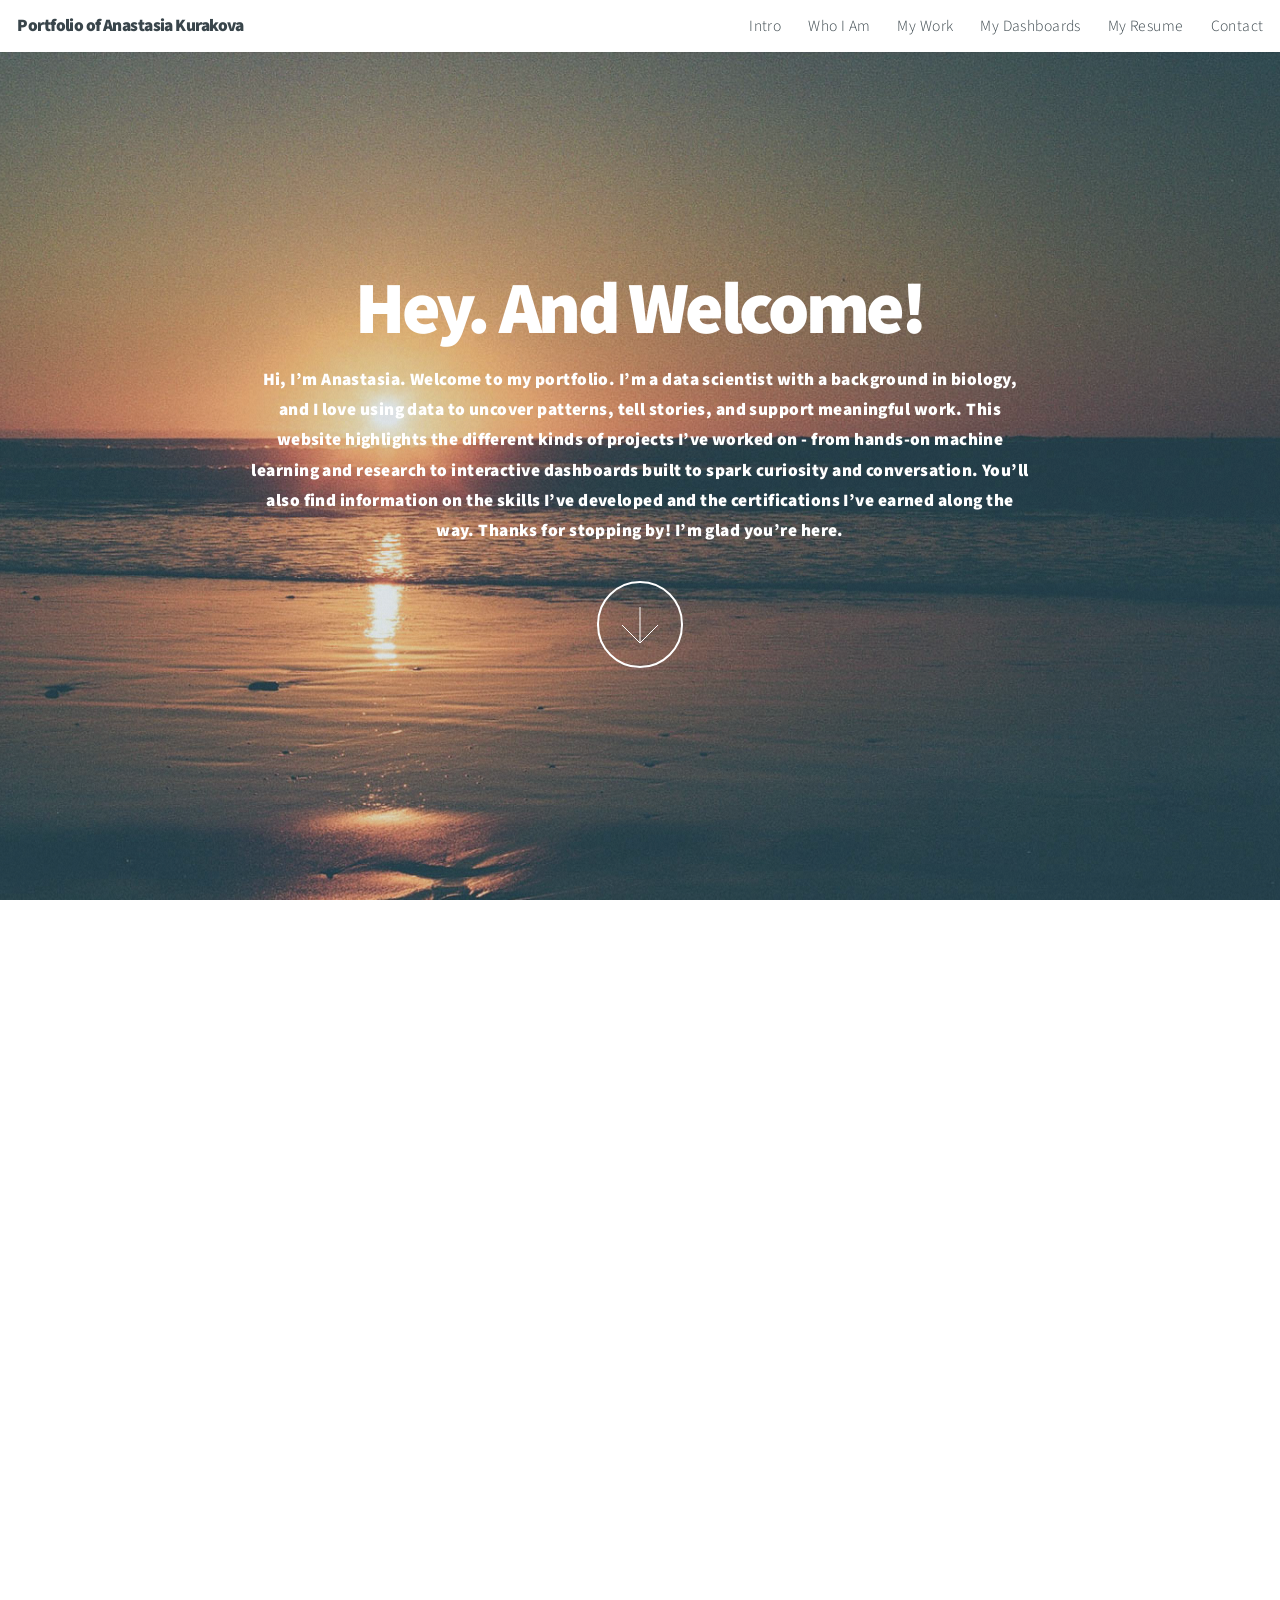
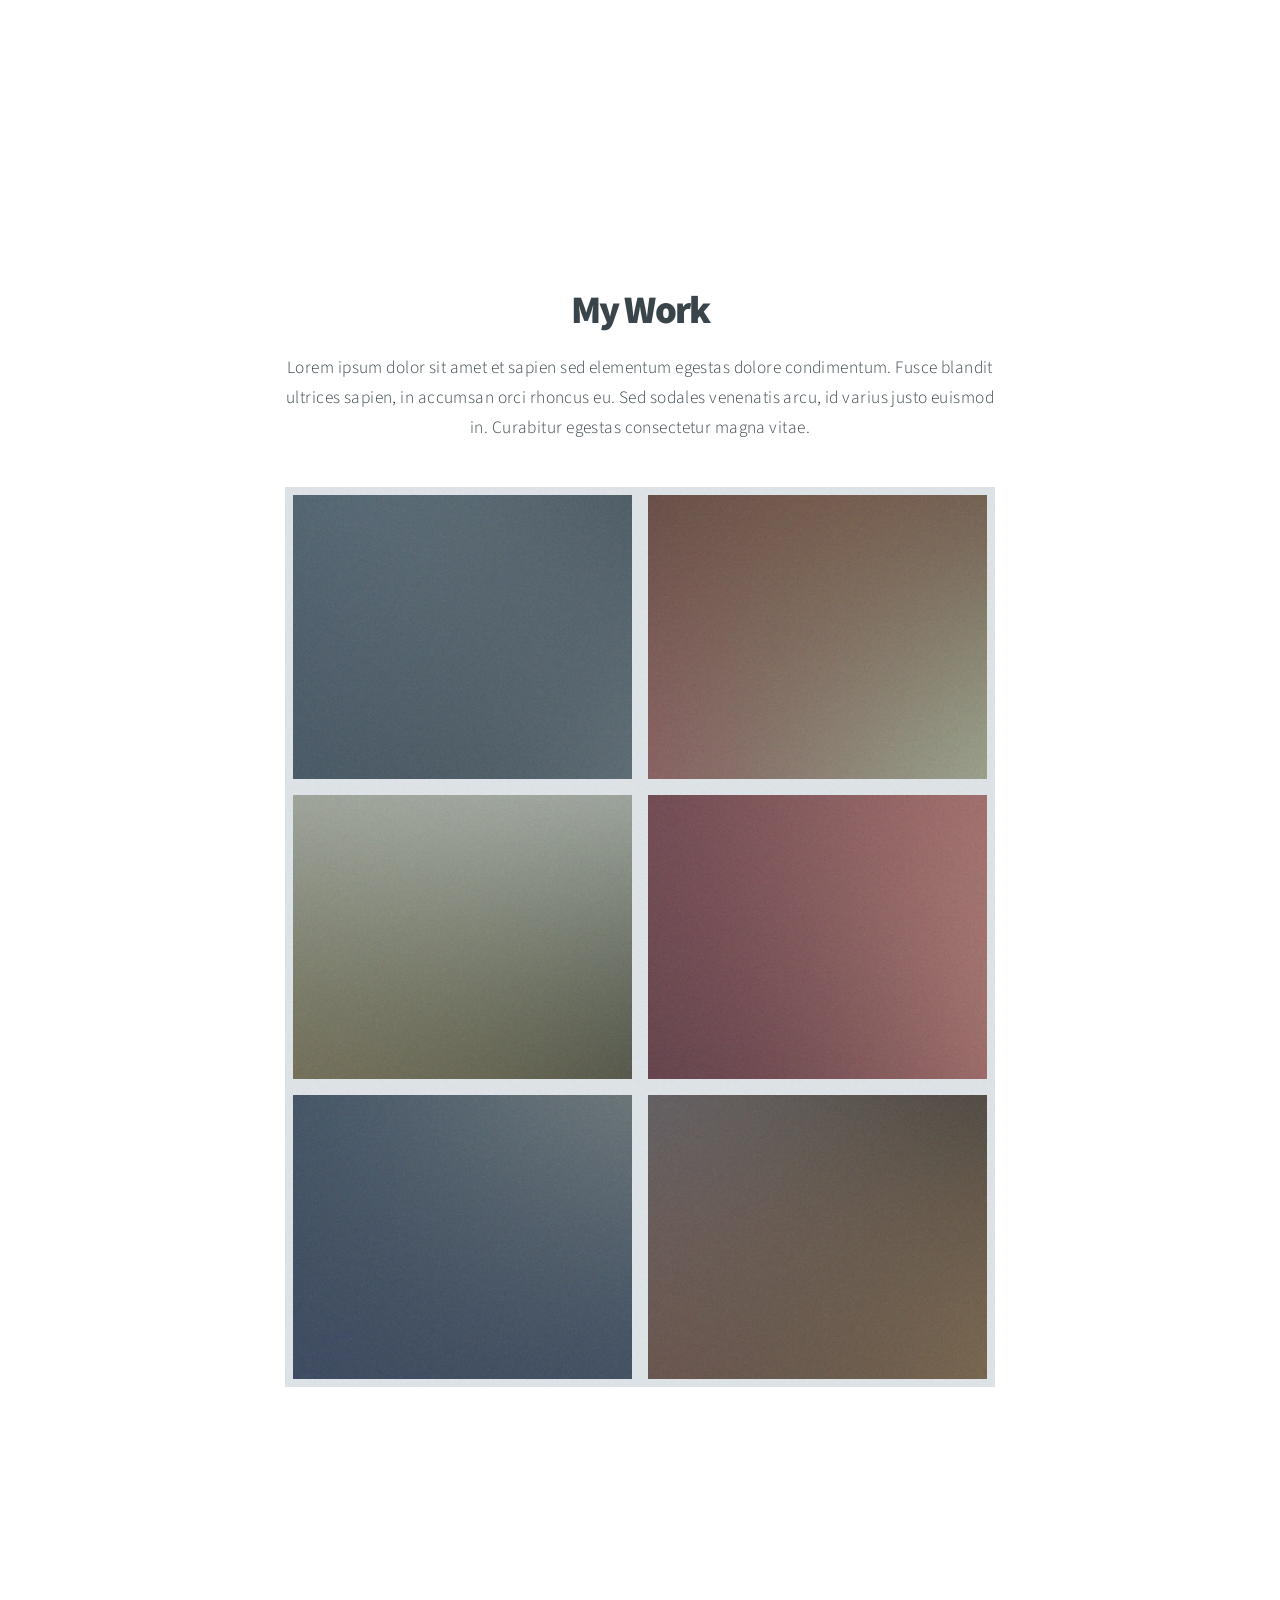
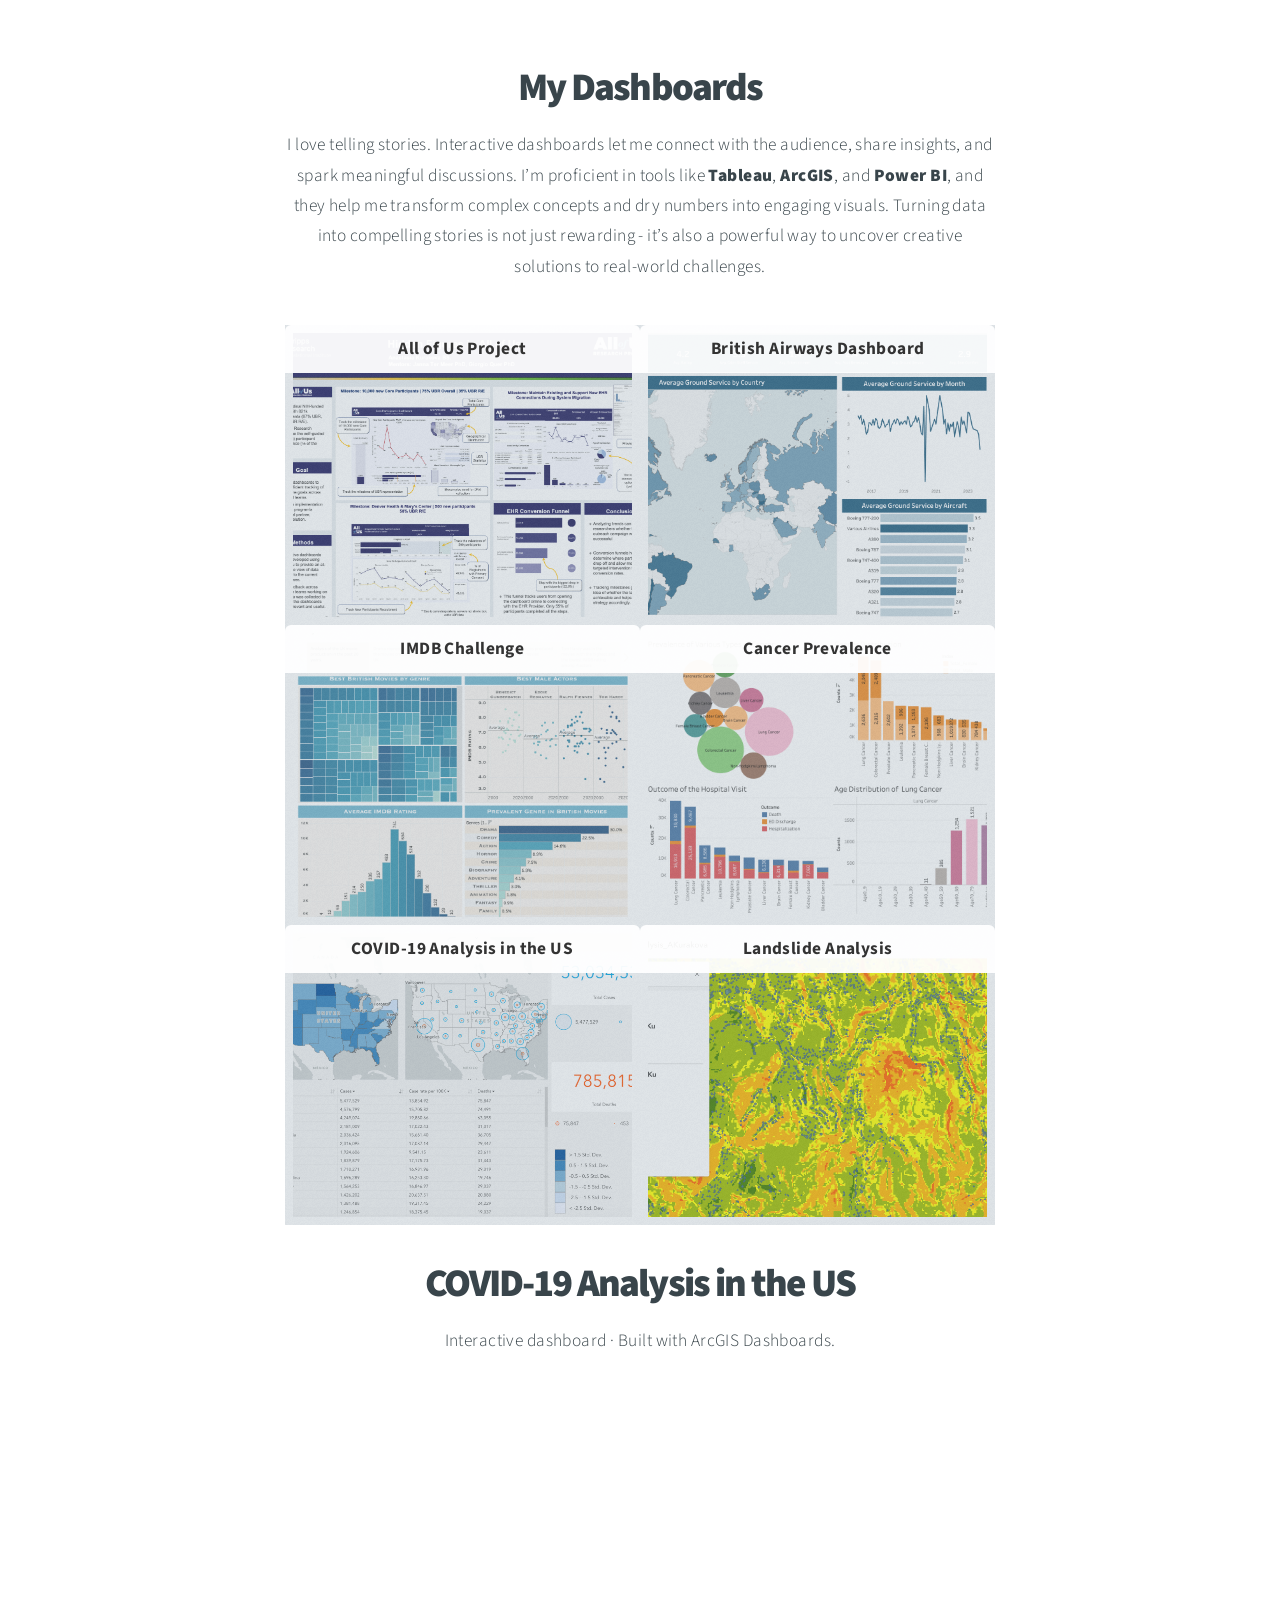
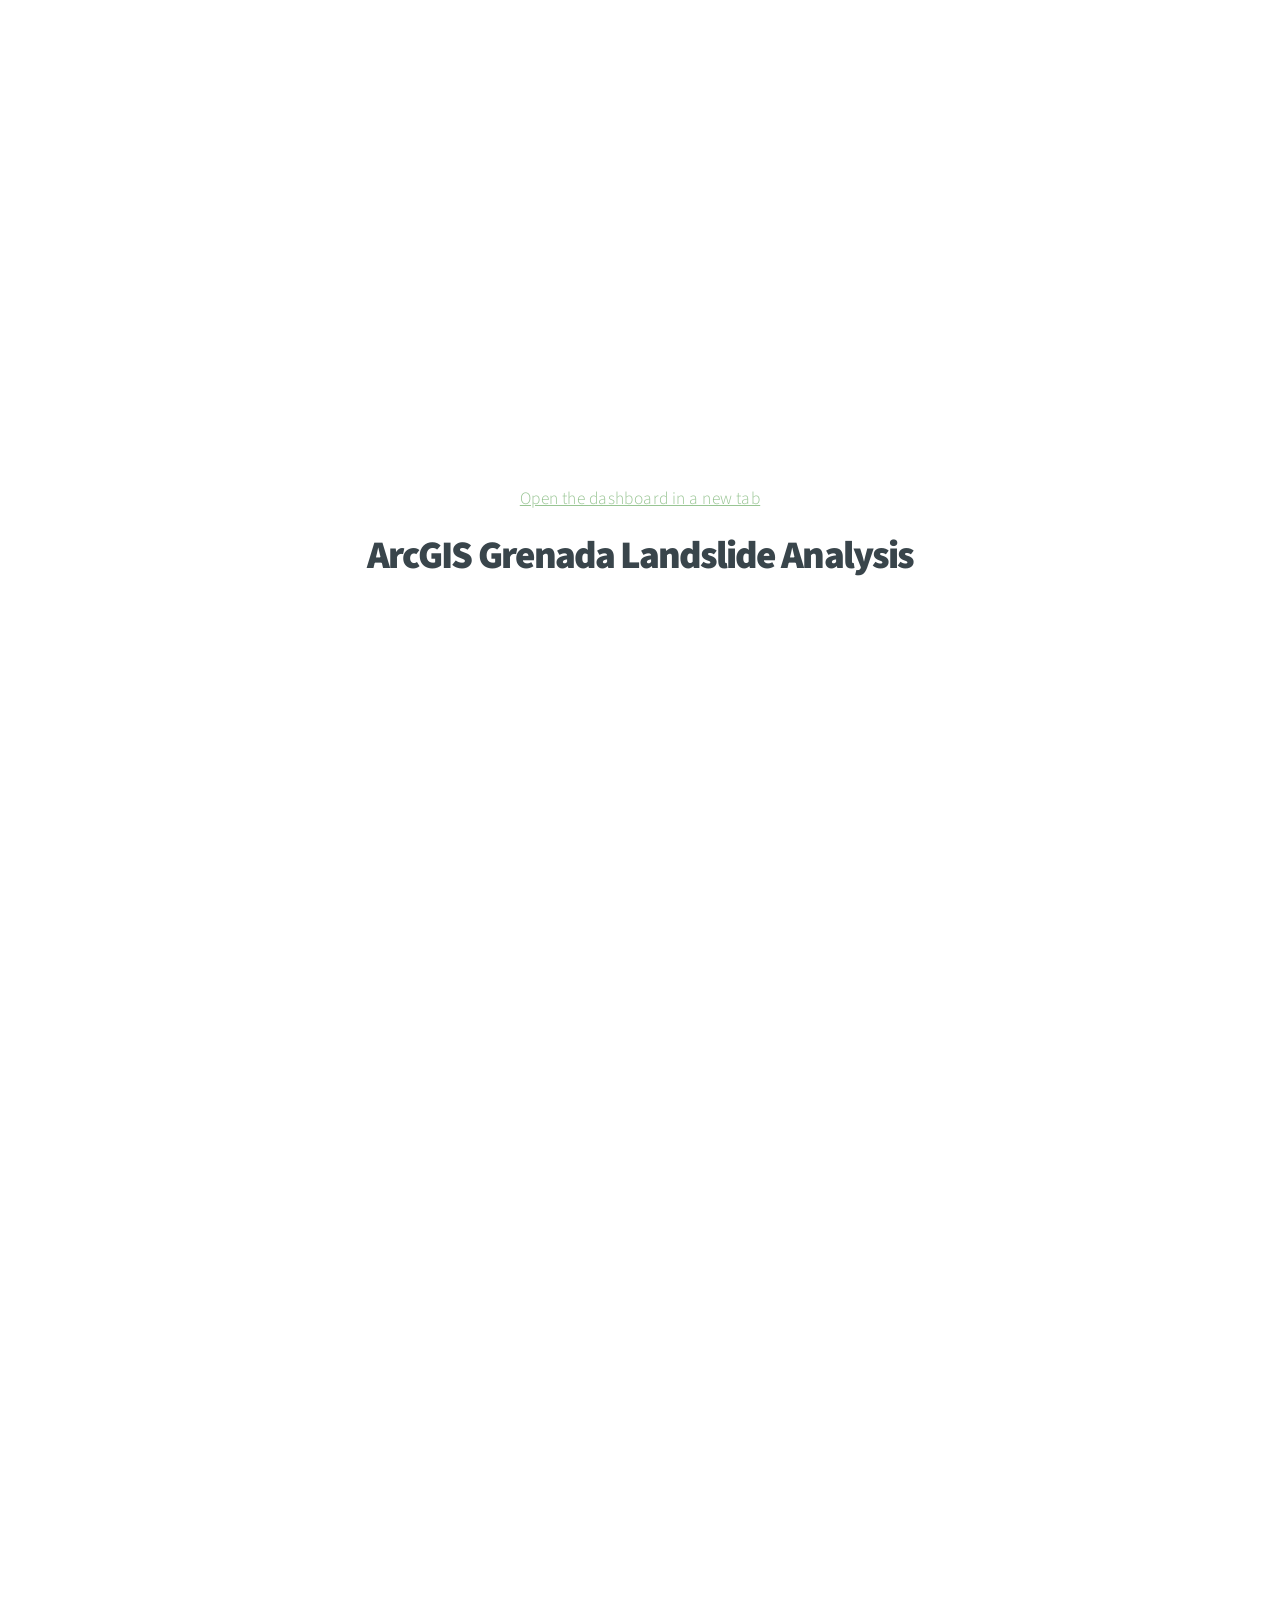
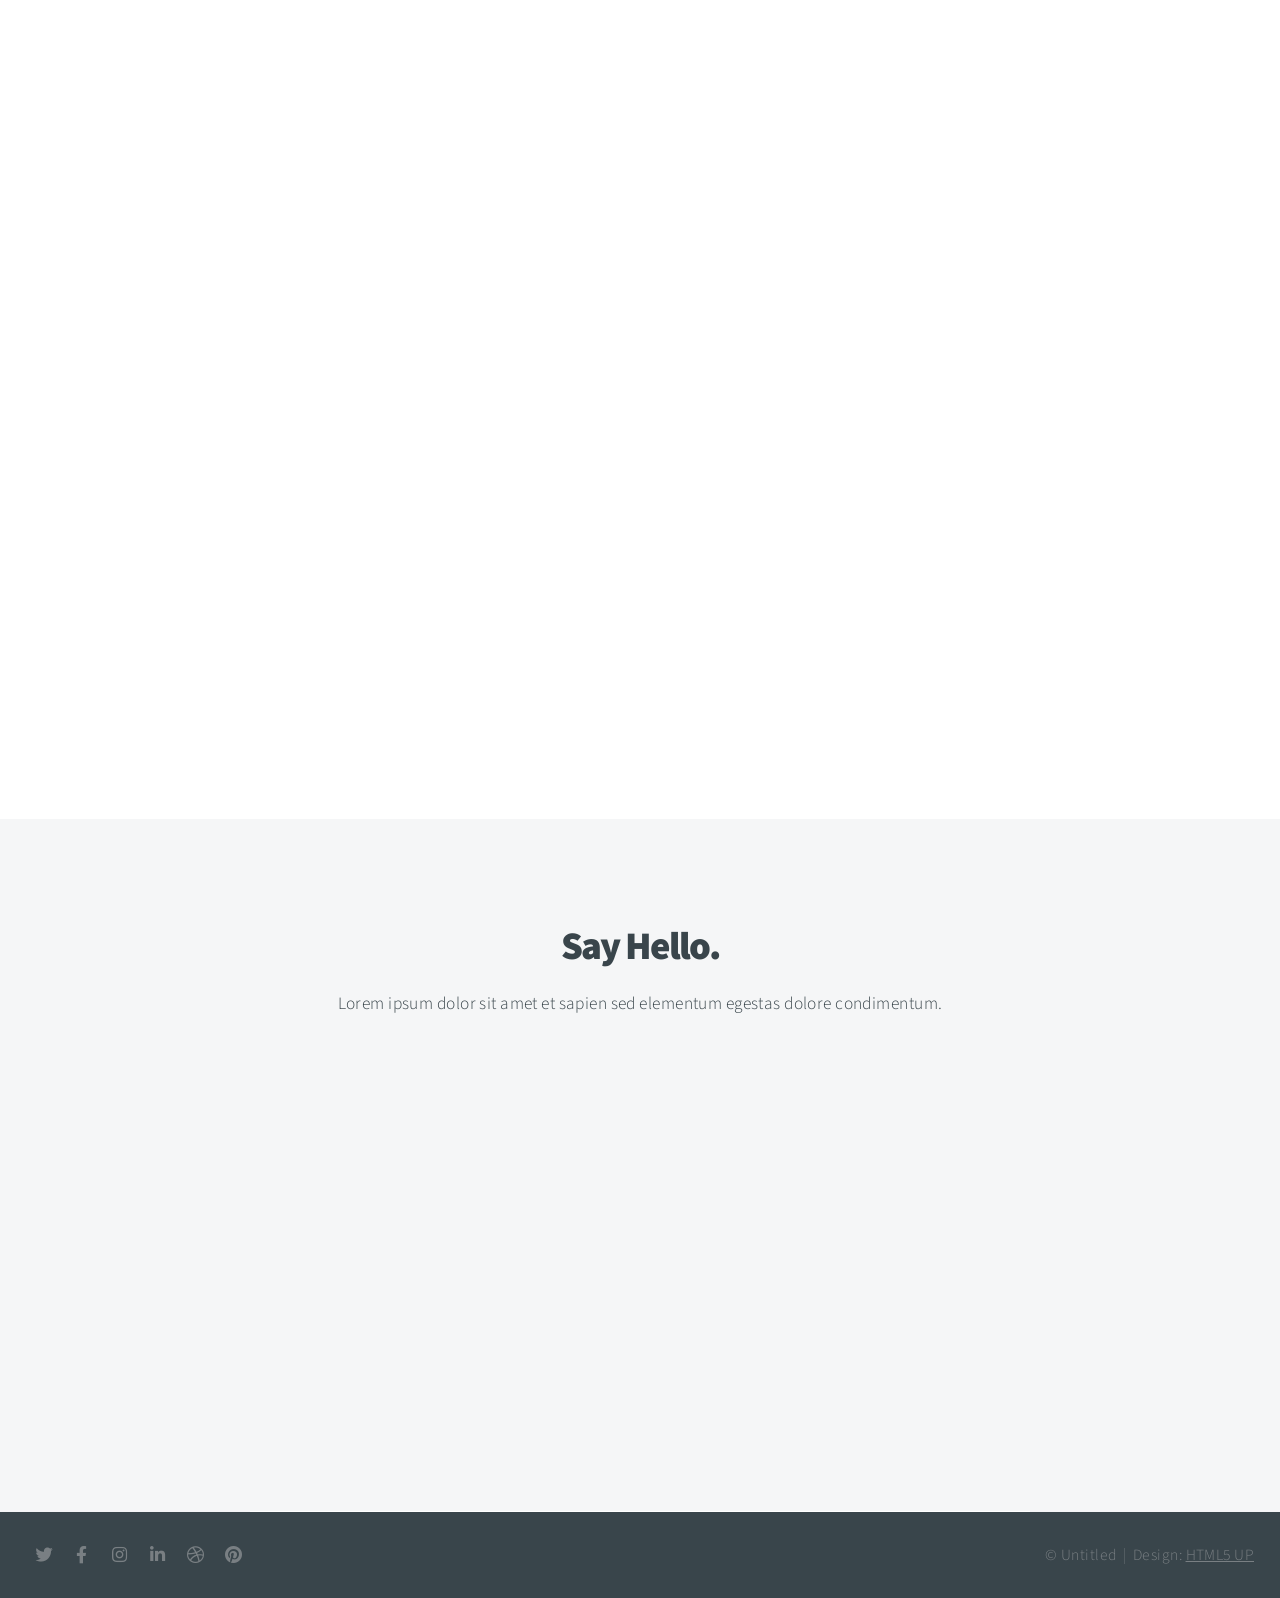
==== index.html @ 4c1fe4df "Open COVID dashboard thumbnail in place" ====
<!DOCTYPE HTML>
<!--
	Big Picture by HTML5 UP
	html5up.net | @ajlkn
	Free for personal and commercial use under the CCA 3.0 license (html5up.net/license)
-->
<html>
	
	<head>
		<title>Anastasia Kurakova Portfolio</title>
		<meta charset="utf-8" />
		<meta name="viewport" content="width=device-width, initial-scale=1, user-scalable=no" />
		<link rel="stylesheet" href="assets/css/main.css" />
		<noscript><link rel="stylesheet" href="assets/css/noscript.css" /></noscript>
		<style>	
			.gallery .from-left .image.fit img,
			.gallery .from-right .image.fit img {
			border: 8px solid #FFFFFF;
			box-sizing: border-box;
			}
		</style>
		
		<script type="module" src="https://js.arcgis.com/embeddable-components/4.32/arcgis-embeddable-components.esm.js"></script>
	</head>
	<body class="is-preload">

		<!-- Header -->
			<header id="header">
				<h1>Portfolio of Anastasia Kurakova</h1>
				<nav>
					<ul>
						<li><a href="#intro">Intro</a></li>
						<!-- <li><a href="#one">What I Do</a></li> -->
						<li><a href="#two">Who I Am</a></li>
						<li><a href="#work">My Work</a></li>
						<li><a href="#dashboards">My Dashboards</a></li>
						<li><a href="#resume">My Resume</a></li>
						<li><a href="#contact">Contact</a></li>
					</ul>
				</nav>
			</header>

		<!-- Intro -->
			<section id="intro" class="main style1 dark fullscreen">
				<div class="content">
					<header>
						<h2>Hey. And Welcome!</h2>
					</header>
					<p><strong> Hi, I’m Anastasia. Welcome to my portfolio. I’m a data scientist with a background in biology, and I love using data to uncover patterns, tell stories, and support meaningful work.
						This website highlights the different kinds of projects I’ve worked on - from hands-on machine learning and research to interactive dashboards built to spark curiosity and conversation. 
						You’ll also find information on the skills I’ve developed and the certifications I’ve earned along the way. Thanks for stopping by! I’m glad you’re here.
					</strong></p>
						
						<!-- <br>I'm Anastasia and I am a data scientist. On this website you'll find my portfolio. 
						It includes information about my skills and certifications, projects I created both technical (machine learning) and visual (dashboards). 
						You'll also find information on scientific research I am a part of.</br></p> -->
					<footer>
						<a href="#one" class="button style2 down">More</a>
					</footer>
				</div>
			</section>

		<!-- TWO -->
			<section id="two" class="main style2 right dark fullscreen">
				<div class="content box style2">
					<header>
						<h2>Who I am</h2>
					</header>
				<p>I’m a data scientist passionate about machine learning, audio analysis, and model interpretability. 
				My experience spans both academic research and real-world deployment of AI models for classification, clustering, and visualization. 
				Below you can find a detailed summary of my skills and professional background.
				</p>

				<p>
				🧠 Areas of expertise: Unsupervised learning, NLP, audio ML, model evaluation<br>
				🧰 Tools: Python, scikit-learn, PyTorch, Streamlit, Git, SQL<br>
				📊 Data: Audio embeddings, tabular health data, public datasets (e.g., NIPS4B, UCI)</p>
				</div>
				<a href="#work" class="button style2 down anchored">Next</a>
			</section>

		<!-- Two
			<section id="two" class="main style2 left dark fullscreen">
				<div class="content box style2">
					<header>
						<h2>Who I Am</h2>
					</header>
					<p>Lorem ipsum dolor sit amet et sapien sed elementum egestas dolore condimentum.
					Fusce blandit ultrices sapien, in accumsan orci rhoncus eu. Sed sodales venenatis arcu,
					id varius justo euismod in. Curabitur egestas consectetur magna.</p>
				</div>
				<a href="#work" class="button style2 down anchored">Next</a>
			</section> -->

		<!-- Work -->
			<section id="work" class="main style3 primary">
				<div class="content box">
					<header>
						<h2>My Work</h2>
						<p>Lorem ipsum dolor sit amet et sapien sed elementum egestas dolore condimentum.
						Fusce blandit ultrices sapien, in accumsan orci rhoncus eu. Sed sodales venenatis
						arcu, id varius justo euismod in. Curabitur egestas consectetur magna vitae.</p>
					</header>

					<!-- Gallery  -->
						<div class="gallery">
							<article class="from-left">
								<a href="images/fulls/01.jpg" class="image fit"><img src="images/thumbs/01.jpg" title="The Anonymous Red" alt="" /></a>
							</article>
							<article class="from-right">
								<a href="images/fulls/02.jpg" class="image fit"><img src="images/thumbs/02.jpg" title="Airchitecture II" alt="" /></a>
							</article>
							<article class="from-left">
								<a href="images/fulls/03.jpg" class="image fit"><img src="images/thumbs/03.jpg" title="Air Lounge" alt="" /></a>
							</article>
							<article class="from-right">
								<a href="images/fulls/04.jpg" class="image fit"><img src="images/thumbs/04.jpg" title="Carry on" alt="" /></a>
							</article>
							<article class="from-left">
								<a href="images/fulls/05.jpg" class="image fit"><img src="images/thumbs/05.jpg" title="The sparkling shell" alt="" /></a>
							</article>
							<article class="from-right">
								<a href="images/fulls/06.jpg" class="image fit"><img src="images/thumbs/06.jpg" title="Bent IX" alt="" /></a>
							</article>
						</div>

				</div>
			</section>
		<!-- Dashboards -->
			<section id="dashboards" class="main style3 primary">
				<div class="content box">
					<header>
						<h2>My Dashboards</h2>
						<p>I love telling stories. Interactive dashboards let me connect with the audience, share insights, and spark meaningful discussions. 
							I’m proficient in tools like <b>Tableau</b>, <b>ArcGIS</b>, and <b>Power BI</b>, and they help me transform complex concepts and dry numbers into engaging visuals. 
							Turning data into compelling stories is not just rewarding - it’s also a powerful way to uncover creative solutions to real-world challenges. </p>
					</header>

					<!-- Gallery  -->
						<div class="gallery">
							<!-- <article class="from-left">
								<a href="images/fulls/01.jpg" class="image fit"><img src="images/thumbs/01.jpg" title="The Anonymous Red" alt="" /></a>
							</article> -->
							<!-- Dashboard 1 with lightbox -->
							<!-- <article class="from-left">
								<a href="#project1" class="image fit">
									<img src="images/thumbs/airlines.png" alt="Airlines Dashboard Thumbnail" />
								</a>
								
							</article> -->
							<article class="from-left">
								<div class="image fit" 
									data-modal-trigger 
									data-image="images/thumbs/AoU.png"
									data-description="All of US"
									data-link="https://allofus.nih.gov/">
									<span class="image-header">All of Us Project</span>
									<img src="images/thumbs/AoU.png" alt="All of Us Thumbnail" />
								</div>
								<!-- <div class="image fit"
									data-modal-trigger
									data-iframe="tableau-embed-british-airways"
									data-description="Interactive Tableau dashboard of British Airways."
									data-link="https://public.tableau.com/views/BritishAirwaysReview_17196163462630/Dashboard1">
									<img src="images/thumbs/airlines.png" alt="Tableau Project" />
								</div> -->


							</article>




						

							<article class="from-right">
								<div class="image fit" 
									data-modal-trigger 
									data-image="images/thumbs/airlines.png"
									data-description="✈️ British Airways dashboard with satisfaction and flight metrics"
									data-link="https://public.tableau.com/views/BritishAirwaysReview_17196163462630/Dashboard1">
									<span class="image-header">British Airways Dashboard</span>
									<img src="images/thumbs/airlines.png" alt="Airlines Thumbnail" />
								</div>
								<!-- <div class="image fit"
									data-modal-trigger
									data-iframe="tableau-embed-british-airways"
									data-description="Interactive Tableau dashboard of British Airways."
									data-link="https://public.tableau.com/views/BritishAirwaysReview_17196163462630/Dashboard1">
									<img src="images/thumbs/airlines.png" alt="Tableau Project" />
								</div> -->
							</article>




							<article class="from-left">
								<div class="image fit" 
									data-modal-trigger 
									data-image="images/thumbs/imdb.png"
									data-description="IMDB Challenge"
									data-link="https://public.tableau.com/views/DataPlusMovies2000-2023_16997433259730/Story1">
									<span class="image-header">IMDB Challenge</span>
									<img src="images/thumbs/imdb.png" alt="IMDB Thumbnail" />
								</div>
							</article>
							<article class="from-right">
								<div class="image fit" 
									data-modal-trigger 
									data-image="images/thumbs/cancer.png"
									data-description="Cancer Prevalence Dashboard"
									data-link="https://public.tableau.com/views/Homework3_16950726831440/Dashboard1">
									<span class="image-header">Cancer Prevalence</span>
									<img src="images/thumbs/cancer.png" alt="Cancer Prevalence" />
								</div>
							</article>
							<article class="from-left">
								<a class="image fit" data-live-dashboard href="https://sdsugeo.maps.arcgis.com/apps/dashboards/8fb2d6affb0c41d28e69a6ae0e341277" aria-label="Open interactive COVID-19 dashboard">
									<span class="image-header">COVID-19 Analysis in the US</span>
									<img src="images/thumbs/covid.png" alt="COVID-19 dashboard preview" />
								</a>
							</article>
							<article class="from-right">
								<div class="image fit" 
									data-modal-trigger 
									data-image="images/thumbs/grenada.png"
									data-description="Grenada Landslide Analysis"
									data-link="https://www.arcgis.com/apps/mapviewer/index.html?webmap=c021a88c2be245f58b74a2ecfc46d375">
									<span class="image-header">Landslide Analysis</span>
									<img src="images/thumbs/grenada.png" alt="Grenada Landslide Analysis" />
								</div>
							</article>
						</div>
						<div id="project1" style="display: none;">
							<div style="max-width: 800px; padding: 20px;">
								<img src="images/thumbs/airlines.png" style="width: 100%; border-radius: 8px;" alt="Airlines Dashboard Screenshot" />
								<p style="margin-top: 1em;">
								✈️ This dashboard provides a visual review of British Airways performance metrics, including customer satisfaction, delay rates, and flight coverage.
								Built using Tableau Public and published as an interactive overview for aviation stakeholders.
								</p>
								<a href="https://public.tableau.com/views/BritishAirwaysReview_17196163462630/Dashboard1"
								class="button"
								target="_blank"
								style="display: inline-block; margin-top: 1em;">
								View Full Dashboard
								</a>
							</div>
						</div>

						<section id="arcgis-covid" aria-labelledby="covid-title">
							<header>
								<h2 id="covid-title">COVID-19 Analysis in the US</h2>
								<p>Interactive dashboard · Built with ArcGIS Dashboards.</p>
							</header>
							<div style="overflow: hidden; width: 100%; height: min(78vh, 900px); min-height: 620px; border-radius: 6px;">
								<iframe
									title="Interactive US COVID-19 analysis dashboard"
									src="https://sdsugeo.maps.arcgis.com/apps/dashboards/8fb2d6affb0c41d28e69a6ae0e341277"
									loading="lazy"
									allowfullscreen
									style="width: 100%; height: 100%; border: 0;">
								</iframe>
							</div>
							<p><a href="https://sdsugeo.maps.arcgis.com/apps/dashboards/8fb2d6affb0c41d28e69a6ae0e341277" target="_blank" rel="noopener">Open the dashboard in a new tab</a></p>
						</section>

						<!-- ArcGIS Grenada -->
						<div id="embed-arcgis-grenada" style="display: none;"></div>
						<div style="overflow: hidden; width: 100%; height: 900px;">
							<header>
								<h2>ArcGIS Grenada Landslide Analysis</h2>
							</header>
							<arcgis-embedded-map 
								style="height: 100%; width: 100%;" 
								item-id="c021a88c2be245f58b74a2ecfc46d375" 
								theme="light" 
								heading-enabled 
								legend-enabled 
								portal-url="https://sdsugeo.maps.arcgis.com">
							</arcgis-embedded-map>
						</div>


						


				</div>
			</section>
		<!-- Resume -->
		
			<section id="resume" class="main style2 right dark fullscreen">
			<div class="content box style2">
				<header>
				<h2>My Resume</h2>
				</header>
				<p>
				Here you can find a detailed summary of my skills and professional background.
				</p>

				<a href="resume.pdf" class="button style2 large" target="_blank">Download My Resume</a>
			</div>

			<a href="#three" class="button style2 down anchored">Next</a>
			</section>



		<!-- Contact -->
			<section id="contact" class="main style3 secondary">
				<div class="content">
					<header>
						<h2>Say Hello.</h2>
						<p>Lorem ipsum dolor sit amet et sapien sed elementum egestas dolore condimentum.</p>
					</header>
					<div class="box">
						<form method="post" action="#">
							<div class="fields">
								<div class="field half"><input type="text" name="name" placeholder="Name" /></div>
								<div class="field half"><input type="email" name="email" placeholder="Email" /></div>
								<div class="field"><textarea name="message" placeholder="Message" rows="6"></textarea></div>
							</div>
							<ul class="actions special">
								<li><input type="submit" value="Send Message" /></li>
							</ul>
						</form>
					</div>
				</div>
			</section>

		<!-- Footer -->
			<footer id="footer">

				<!-- Icons -->
					<ul class="icons">
						<li><a href="#" class="icon brands fa-twitter"><span class="label">Twitter</span></a></li>
						<li><a href="#" class="icon brands fa-facebook-f"><span class="label">Facebook</span></a></li>
						<li><a href="#" class="icon brands fa-instagram"><span class="label">Instagram</span></a></li>
						<li><a href="#" class="icon brands fa-linkedin-in"><span class="label">LinkedIn</span></a></li>
						<li><a href="#" class="icon brands fa-dribbble"><span class="label">Dribbble</span></a></li>
						<li><a href="#" class="icon brands fa-pinterest"><span class="label">Pinterest</span></a></li>
					</ul>

				<!-- Menu -->
					<ul class="menu">
						<li>&copy; Untitled</li><li>Design: <a href="https://html5up.net">HTML5 UP</a></li>
					</ul>

			</footer>

		<!-- Scripts -->
			<script src="assets/js/jquery.min.js"></script>
			<script src="assets/js/jquery.poptrox.min.js"></script>
			<script src="assets/js/jquery.scrolly.min.js"></script>
			<script src="assets/js/jquery.scrollex.min.js"></script>
			<script src="assets/js/browser.min.js"></script>
			<script src="assets/js/breakpoints.min.js"></script>
			<script src="assets/js/util.js"></script>
			<script src="assets/js/main.js"></script>


		<!-- <div id="dashboardModal" class="custom-modal">
			<div class="modal-content">
				<button type="button" class="close-button" aria-label="Close project preview">&times;</button>
				<img id="modal-image" src="" alt="Dashboard Screenshot" />
				<p id="modal-description"></p>
				<a id="modal-link" class="button" href="#" target="_blank">View Full Dashboard</a>
			</div>
		</div>		 -->
		<div id="dashboardModal" class="custom-modal">
			<div class="modal-content">
				<button type="button" class="close-button" aria-label="Close project preview">&times;</button>

				<!-- BOTH elements are here; we toggle them via JS -->
				<div id="modal-embed" style="width: 100%; height: auto;"></div>
				<img id="modal-image" src="" alt="Dashboard Screenshot" style="display: none; max-width: 100%; border-radius: 6px;" />

				<p id="modal-description"></p>
				<a id="modal-link" class="button" href="#" target="_blank">Open in New Tab</a>
			</div>
		</div>
		



		<div id="tableau-embed-british-airways" style="display: none;">
			<div class="tableauPlaceholder" id="vizBAW" style="width: 100%; height: 600px;">
				<noscript>
				<a href="https://public.tableau.com/views/BritishAirwaysReview_17196163462630/Dashboard1" target="_blank">
					<img src="https://public.tableau.com/static/images/Br/BritishAirwaysReview_17196163462630/Dashboard1/1_rss.png" alt="Dashboard 1" style="border: none;" />
				</a>
				</noscript>
				<object class="tableauViz" style="display:none;">
				<param name="host_url" value="https%3A%2F%2Fpublic.tableau.com%2F" />
				<param name="embed_code_version" value="3" />
				<param name="site_root" value="" />
				<param name="name" value="BritishAirwaysReview_17196163462630/Dashboard1" />
				<param name="tabs" value="no" />
				<param name="toolbar" value="yes" />
				<param name="static_image" value="https://public.tableau.com/static/images/Br/BritishAirwaysReview_17196163462630/Dashboard1/1.png" />
				<param name="animate_transition" value="yes" />
				<param name="display_static_image" value="yes" />
				<param name="display_spinner" value="yes" />
				<param name="display_overlay" value="yes" />
				<param name="display_count" value="yes" />
				<param name="language" value="en-US" />
				</object>
			</div>
		</div>

		<script type="text/javascript">
			var divElement = document.getElementById("vizBAW");
			var vizElement = divElement.getElementsByTagName("object")[0];
			if (divElement.offsetWidth > 800) {
				vizElement.style.width = "100%";
				vizElement.style.height = (divElement.offsetWidth * 0.75) + "px";
			} else if (divElement.offsetWidth > 500) {
				vizElement.style.width = "100%";
				vizElement.style.height = (divElement.offsetWidth * 0.75) + "px";
			} else {
				vizElement.style.width = "100%";
				vizElement.style.height = "1477px";
			}
			var scriptElement = document.createElement("script");
			scriptElement.src = "https://public.tableau.com/javascripts/api/viz_v1.js";
			vizElement.parentNode.insertBefore(scriptElement, vizElement);
		</script>






	</body>
</html>
---- assets/css/main.css ----
@import url("https://fonts.googleapis.com/css?family=Source+Sans+Pro:300,900");
@import url("fontawesome-all.min.css");

/*
	Big Picture by HTML5 UP
	html5up.net | @ajlkn
	Free for personal and commercial use under the CCA 3.0 license (html5up.net/license)
*/

html, body, div, span, applet, object,
iframe, h1, h2, h3, h4, h5, h6, p, blockquote,
pre, a, abbr, acronym, address, big, cite,
code, del, dfn, em, img, ins, kbd, q, s, samp,
small, strike, strong, sub, sup, tt, var, b,
u, i, center, dl, dt, dd, ol, ul, li, fieldset,
form, label, legend, table, caption, tbody,
tfoot, thead, tr, th, td, article, aside,
canvas, details, embed, figure, figcaption,
footer, header, hgroup, menu, nav, output, ruby,
section, summary, time, mark, audio, video {
	margin: 0;
	padding: 0;
	border: 0;
	font-size: 100%;
	font: inherit;
	vertical-align: baseline;}

article, aside, details, figcaption, figure,
footer, header, hgroup, menu, nav, section {
	display: block;}

body {
	line-height: 1;
}

ol, ul {
	list-style: none;
}

blockquote, q {
	quotes: none;
}

	blockquote:before, blockquote:after, q:before, q:after {
		content: '';
		content: none;
	}

table {
	border-collapse: collapse;
	border-spacing: 0;
}

body {
	-webkit-text-size-adjust: none;
}

mark {
	background-color: transparent;
	color: inherit;
}

input::-moz-focus-inner {
	border: 0;
	padding: 0;
}

input, select, textarea {
	-moz-appearance: none;
	-webkit-appearance: none;
	-ms-appearance: none;
	appearance: none;
}

/* Basic */

	@-ms-viewport {
		width: device-width;
	}

	html {
		height: 100%;
	}

	html {
		box-sizing: border-box;
	}

	*, *:before, *:after {
		box-sizing: inherit;
	}

	body {
		background: #ffffff;
		height: 100%;
		min-width: 320px;
	}

		body.is-preload *, body.is-preload *:before, body.is-preload *:after {
			-moz-animation: none !important;
			-webkit-animation: none !important;
			-ms-animation: none !important;
			animation: none !important;
			-moz-transition: none !important;
			-webkit-transition: none !important;
			-ms-transition: none !important;
			transition: none !important;
		}

/* Spinner */

	@-moz-keyframes spinner-rotate {
		0% {
			-moz-transform: scale(1) rotate(0deg);
			-webkit-transform: scale(1) rotate(0deg);
			-ms-transform: scale(1) rotate(0deg);
			transform: scale(1) rotate(0deg);
		}

		100% {
			-moz-transform: scale(1) rotate(360deg);
			-webkit-transform: scale(1) rotate(360deg);
			-ms-transform: scale(1) rotate(360deg);
			transform: scale(1) rotate(360deg);
		}
	}

	@-webkit-keyframes spinner-rotate {
		0% {
			-moz-transform: scale(1) rotate(0deg);
			-webkit-transform: scale(1) rotate(0deg);
			-ms-transform: scale(1) rotate(0deg);
			transform: scale(1) rotate(0deg);
		}

		100% {
			-moz-transform: scale(1) rotate(360deg);
			-webkit-transform: scale(1) rotate(360deg);
			-ms-transform: scale(1) rotate(360deg);
			transform: scale(1) rotate(360deg);
		}
	}

	@-ms-keyframes spinner-rotate {
		0% {
			-moz-transform: scale(1) rotate(0deg);
			-webkit-transform: scale(1) rotate(0deg);
			-ms-transform: scale(1) rotate(0deg);
			transform: scale(1) rotate(0deg);
		}

		100% {
			-moz-transform: scale(1) rotate(360deg);
			-webkit-transform: scale(1) rotate(360deg);
			-ms-transform: scale(1) rotate(360deg);
			transform: scale(1) rotate(360deg);
		}
	}

	@keyframes spinner-rotate {
		0% {
			-moz-transform: scale(1) rotate(0deg);
			-webkit-transform: scale(1) rotate(0deg);
			-ms-transform: scale(1) rotate(0deg);
			transform: scale(1) rotate(0deg);
		}

		100% {
			-moz-transform: scale(1) rotate(360deg);
			-webkit-transform: scale(1) rotate(360deg);
			-ms-transform: scale(1) rotate(360deg);
			transform: scale(1) rotate(360deg);
		}
	}

/* Loader */

	@-moz-keyframes spinner-show {
		0% {
			opacity: 0;
		}

		100% {
			opacity: 1;
		}
	}

	@-webkit-keyframes spinner-show {
		0% {
			opacity: 0;
		}

		100% {
			opacity: 1;
		}
	}

	@-ms-keyframes spinner-show {
		0% {
			opacity: 0;
		}

		100% {
			opacity: 1;
		}
	}

	@keyframes spinner-show {
		0% {
			opacity: 0;
		}

		100% {
			opacity: 1;
		}
	}

	@-moz-keyframes spinner-hide {
		0% {
			-moz-transform: scale(1) rotate(0deg);
			-webkit-transform: scale(1) rotate(0deg);
			-ms-transform: scale(1) rotate(0deg);
			transform: scale(1) rotate(0deg);
			color: #e5e6e7;
			z-index: 100001;
		}

		99% {
			-moz-transform: scale(0.5) rotate(360deg);
			-webkit-transform: scale(0.5) rotate(360deg);
			-ms-transform: scale(0.5) rotate(360deg);
			transform: scale(0.5) rotate(360deg);
			color: #e5e6e7;
			z-index: 100001;
		}

		100% {
			-moz-transform: scale(0.5) rotate(360deg);
			-webkit-transform: scale(0.5) rotate(360deg);
			-ms-transform: scale(0.5) rotate(360deg);
			transform: scale(0.5) rotate(360deg);
			color: #e5e6e7;
			z-index: -1;
		}
	}

	@-webkit-keyframes spinner-hide {
		0% {
			-moz-transform: scale(1) rotate(0deg);
			-webkit-transform: scale(1) rotate(0deg);
			-ms-transform: scale(1) rotate(0deg);
			transform: scale(1) rotate(0deg);
			color: #e5e6e7;
			z-index: 100001;
		}

		99% {
			-moz-transform: scale(0.5) rotate(360deg);
			-webkit-transform: scale(0.5) rotate(360deg);
			-ms-transform: scale(0.5) rotate(360deg);
			transform: scale(0.5) rotate(360deg);
			color: #e5e6e7;
			z-index: 100001;
		}

		100% {
			-moz-transform: scale(0.5) rotate(360deg);
			-webkit-transform: scale(0.5) rotate(360deg);
			-ms-transform: scale(0.5) rotate(360deg);
			transform: scale(0.5) rotate(360deg);
			color: #e5e6e7;
			z-index: -1;
		}
	}

	@-ms-keyframes spinner-hide {
		0% {
			-moz-transform: scale(1) rotate(0deg);
			-webkit-transform: scale(1) rotate(0deg);
			-ms-transform: scale(1) rotate(0deg);
			transform: scale(1) rotate(0deg);
			color: #e5e6e7;
			z-index: 100001;
		}

		99% {
			-moz-transform: scale(0.5) rotate(360deg);
			-webkit-transform: scale(0.5) rotate(360deg);
			-ms-transform: scale(0.5) rotate(360deg);
			transform: scale(0.5) rotate(360deg);
			color: #e5e6e7;
			z-index: 100001;
		}

		100% {
			-moz-transform: scale(0.5) rotate(360deg);
			-webkit-transform: scale(0.5) rotate(360deg);
			-ms-transform: scale(0.5) rotate(360deg);
			transform: scale(0.5) rotate(360deg);
			color: #e5e6e7;
			z-index: -1;
		}
	}

	@keyframes spinner-hide {
		0% {
			-moz-transform: scale(1) rotate(0deg);
			-webkit-transform: scale(1) rotate(0deg);
			-ms-transform: scale(1) rotate(0deg);
			transform: scale(1) rotate(0deg);
			color: #e5e6e7;
			z-index: 100001;
		}

		99% {
			-moz-transform: scale(0.5) rotate(360deg);
			-webkit-transform: scale(0.5) rotate(360deg);
			-ms-transform: scale(0.5) rotate(360deg);
			transform: scale(0.5) rotate(360deg);
			color: #e5e6e7;
			z-index: 100001;
		}

		100% {
			-moz-transform: scale(0.5) rotate(360deg);
			-webkit-transform: scale(0.5) rotate(360deg);
			-ms-transform: scale(0.5) rotate(360deg);
			transform: scale(0.5) rotate(360deg);
			color: #e5e6e7;
			z-index: -1;
		}
	}

	@-moz-keyframes overlay-hide {
		0% {
			opacity: 1;
			z-index: 100000;
		}

		15% {
			opacity: 1;
			z-index: 100000;
		}

		99% {
			opacity: 0;
			z-index: 100000;
		}

		100% {
			opacity: 0;
			z-index: -1;
		}
	}

	@-webkit-keyframes overlay-hide {
		0% {
			opacity: 1;
			z-index: 100000;
		}

		15% {
			opacity: 1;
			z-index: 100000;
		}

		99% {
			opacity: 0;
			z-index: 100000;
		}

		100% {
			opacity: 0;
			z-index: -1;
		}
	}

	@-ms-keyframes overlay-hide {
		0% {
			opacity: 1;
			z-index: 100000;
		}

		15% {
			opacity: 1;
			z-index: 100000;
		}

		99% {
			opacity: 0;
			z-index: 100000;
		}

		100% {
			opacity: 0;
			z-index: -1;
		}
	}

	@keyframes overlay-hide {
		0% {
			opacity: 1;
			z-index: 100000;
		}

		15% {
			opacity: 1;
			z-index: 100000;
		}

		99% {
			opacity: 0;
			z-index: 100000;
		}

		100% {
			opacity: 0;
			z-index: -1;
		}
	}

	body {
		text-decoration: none;
	}

		body:before {
			-moz-animation: spinner-show 1.5s 1 0.25s ease forwards, spinner-hide 0.25s ease-in-out forwards !important;
			-webkit-animation: spinner-show 1.5s 1 0.25s ease forwards, spinner-hide 0.25s ease-in-out forwards !important;
			-ms-animation: spinner-show 1.5s 1 0.25s ease forwards, spinner-hide 0.25s ease-in-out forwards !important;
			animation: spinner-show 1.5s 1 0.25s ease forwards, spinner-hide 0.25s ease-in-out forwards !important;
			-moz-transform-origin: 50% 50%;
			-webkit-transform-origin: 50% 50%;
			-ms-transform-origin: 50% 50%;
			transform-origin: 50% 50%;
			-moz-osx-font-smoothing: grayscale;
			-webkit-font-smoothing: antialiased;
			font-family: FontAwesome;
			font-style: normal;
			font-weight: normal;
			text-transform: none !important;
			color: #e5e6e7;
			content: '\f1ce';
			cursor: default;
			display: block;
			font-size: 2em;
			height: 2em;
			left: 50%;
			line-height: 2em;
			margin: -1em 0 0 -1em;
			opacity: 0;
			position: fixed;
			text-align: center;
			top: 50%;
			width: 2em;
			z-index: -1;
		}

		body:after {
			-moz-animation: overlay-hide 1.5s ease-in forwards !important;
			-webkit-animation: overlay-hide 1.5s ease-in forwards !important;
			-ms-animation: overlay-hide 1.5s ease-in forwards !important;
			animation: overlay-hide 1.5s ease-in forwards !important;
			background: #ffffff;
			content: '';
			display: block;
			height: 100%;
			left: 0;
			opacity: 0;
			position: fixed;
			top: 0;
			width: 100%;
			z-index: -1;
		}

		body.is-preload:before {
			-moz-animation: spinner-show 1.5s 1 0.25s ease forwards, spinner-rotate 0.75s infinite linear !important;
			-webkit-animation: spinner-show 1.5s 1 0.25s ease forwards, spinner-rotate 0.75s infinite linear !important;
			-ms-animation: spinner-show 1.5s 1 0.25s ease forwards, spinner-rotate 0.75s infinite linear !important;
			animation: spinner-show 1.5s 1 0.25s ease forwards, spinner-rotate 0.75s infinite linear !important;
			z-index: 100001;
		}

		body.is-preload:after {
			-moz-animation: none !important;
			-webkit-animation: none !important;
			-ms-animation: none !important;
			animation: none !important;
			opacity: 1;
			z-index: 100000;
		}

	@media (-webkit-min-device-pixel-ratio: 2) {

		body:before {
			line-height: 2.025em;
		}

	}

/* Type */

	body, input, textarea, select {
		font-family: "Source Sans Pro", "sans-serif";
		font-weight: 300;
		font-size: 18pt;
		line-height: 1.75em;
		color: #39454b;
		letter-spacing: 0.025em;
	}

		@media screen and (max-width: 1920px) {

			body, input, textarea, select {
				font-size: 17pt;
			}

		}

		@media screen and (max-width: 1680px) {

			body, input, textarea, select {
				font-size: 15pt;
			}

		}

		@media screen and (max-width: 1280px) {

			body, input, textarea, select {
				font-size: 13pt;
			}

		}

		@media screen and (max-width: 1000px) {

			body, input, textarea, select {
				font-size: 13pt;
			}

		}

		@media screen and (max-width: 736px) {

			body, input, textarea, select {
				font-size: 12pt;
				line-height: 1.5em;
			}

		}

	h1, h2, h3, h4, h5, h6 {
		font-weight: 900;
		color: inherit;
		letter-spacing: -0.0325em;
	}

		h1 a, h2 a, h3 a, h4 a, h5 a, h6 a {
			color: inherit;
			text-decoration: none;
		}

	h2 {
		font-size: 2.25em;
		line-height: 1.25em;
		letter-spacing: -0.05em;
	}

	@media screen and (max-width: 736px) {

		h2 {
			font-size: 1.5em;
		}

	}

	strong, b {
		font-weight: 900;
		color: inherit;
	}

	em, i {
		font-style: italic;
	}

	a {
		-moz-transition: color 0.2s ease-in-out;
		-webkit-transition: color 0.2s ease-in-out;
		-ms-transition: color 0.2s ease-in-out;
		transition: color 0.2s ease-in-out;
		color: #98c593;
	}

	sub {
		position: relative;
		top: 0.5em;
		font-size: 0.8em;
	}

	sup {
		position: relative;
		top: -0.5em;
		font-size: 0.8em;
	}

	hr {
		border: 0;
		border-top: solid 1px #e5e6e7;
	}

	blockquote {
		border-left: solid 0.5em #e5e6e7;
		padding: 1em 0 1em 2em;
		font-style: italic;
	}

	p, ul, ol, dl, table {
		margin-bottom: 1em;
	}

/* Box */

	.box {
		background: #ffffff;
		color: #39454b;
		padding: 2em;
	}

		.box > :last-child {
			margin-bottom: 0;
		}

		.box.style2 {
			padding: 3.5em 2.5em 3.5em 2.5em;
		}

		@media screen and (max-width: 736px) {

			.box {
				padding: 1em;
			}

				.box.style2 {
					padding: 1.5em 1.25em 1.5em 1.25em;
					background-color: rgba(255, 255, 255, 1);
				}

		}

/* Button */

	input[type="button"],
	input[type="submit"],
	input[type="reset"],
	.button,
	button {
		-moz-appearance: none;
		-webkit-appearance: none;
		-ms-appearance: none;
		appearance: none;
		-moz-transition: background-color 0.2s ease-in-out;
		-webkit-transition: background-color 0.2s ease-in-out;
		-ms-transition: background-color 0.2s ease-in-out;
		transition: background-color 0.2s ease-in-out;
		background-color: #98c593;
		border: 0;
		border-radius: 3.5em;
		color: #ffffff;
		cursor: pointer;
		display: inline-block;
		height: 3.5em;
		line-height: 3.5em;
		outline: 0;
		padding: 0 2em 0 2em;
		position: relative;
		text-align: center;
		text-decoration: none;
	}

		input[type="button"].down,
		input[type="submit"].down,
		input[type="reset"].down,
		.button.down,
		button.down {
			width: 5em;
			height: 5em;
			line-height: 4.5em;
			padding: 0;
			background-image: url("images/dark-arrow.svg");
			background-position: center center;
			background-repeat: no-repeat;
			text-indent: -10em;
			overflow: hidden;
		}

			input[type="button"].down.anchored,
			input[type="submit"].down.anchored,
			input[type="reset"].down.anchored,
			.button.down.anchored,
			button.down.anchored {
				bottom: 0;
				border-bottom: 0;
				border-radius: 3em 3em 0 0;
				height: 4.5em;
				margin-left: -2.5em;
			}

		input[type="button"].anchored,
		input[type="submit"].anchored,
		input[type="reset"].anchored,
		.button.anchored,
		button.anchored {
			position: absolute;
			left: 50%;
		}

		input[type="button"]:hover,
		input[type="submit"]:hover,
		input[type="reset"]:hover,
		.button:hover,
		button:hover {
			background-color: #a8cea4;
		}

		input[type="button"]:active,
		input[type="submit"]:active,
		input[type="reset"]:active,
		.button:active,
		button:active {
			background-color: #88bc82;
		}

		input[type="button"].style2,
		input[type="submit"].style2,
		input[type="reset"].style2,
		.button.style2,
		button.style2 {
			background-color: transparent;
			border: solid 2px #e5e6e7;
			color: inherit;
		}

			input[type="button"].style2:hover,
			input[type="submit"].style2:hover,
			input[type="reset"].style2:hover,
			.button.style2:hover,
			button.style2:hover {
				background-color: rgba(229, 230, 231, 0.25);
			}

			input[type="button"].style2:active,
			input[type="submit"].style2:active,
			input[type="reset"].style2:active,
			.button.style2:active,
			button.style2:active {
				background-color: rgba(229, 230, 231, 0.375);
			}

			input[type="button"].style2.down,
			input[type="submit"].style2.down,
			input[type="reset"].style2.down,
			.button.style2.down,
			button.style2.down {
				background-image: url("images/arrow.svg");
			}

/* Form */

	form {
		margin: 0 0 2em 0;
	}

		form > :last-child {
			margin-bottom: 0;
		}

		form > .fields {
			display: -moz-flex;
			display: -webkit-flex;
			display: -ms-flex;
			display: flex;
			-moz-flex-wrap: wrap;
			-webkit-flex-wrap: wrap;
			-ms-flex-wrap: wrap;
			flex-wrap: wrap;
			width: calc(100% + 3em);
			margin: -1.5em 0 2em -1.5em;
		}

			form > .fields > .field {
				-moz-flex-grow: 0;
				-webkit-flex-grow: 0;
				-ms-flex-grow: 0;
				flex-grow: 0;
				-moz-flex-shrink: 0;
				-webkit-flex-shrink: 0;
				-ms-flex-shrink: 0;
				flex-shrink: 0;
				padding: 1.5em 0 0 1.5em;
				width: calc(100% - 1.5em);
			}

				form > .fields > .field.half {
					width: calc(50% - 0.75em);
				}

				form > .fields > .field.third {
					width: calc(100%/3 - 0.5em);
				}

				form > .fields > .field.quarter {
					width: calc(25% - 0.375em);
				}

		@media screen and (max-width: 480px) {

			form > .fields {
				width: calc(100% + 2em);
				margin: -1em 0 2em -1em;
			}

				form > .fields > .field {
					padding: 1em 0 0 1em;
					width: calc(100% - 1em);
				}

					form > .fields > .field.half {
						width: calc(100% - 1em);
					}

					form > .fields > .field.third {
						width: calc(100% - 1em);
					}

					form > .fields > .field.quarter {
						width: calc(100% - 1em);
					}

		}

	label {
		display: block;
	}

	input[type="text"],
	input[type="password"],
	input[type="email"],
	input[type="tel"],
	input[type="search"],
	input[type="url"],
	select,
	textarea {
		-moz-appearance: none;
		-webkit-appearance: none;
		-ms-appearance: none;
		appearance: none;
		-moz-transition: border-color 0.2s ease-in-out, color 0.2s ease-in-out;
		-webkit-transition: border-color 0.2s ease-in-out, color 0.2s ease-in-out;
		-ms-transition: border-color 0.2s ease-in-out, color 0.2s ease-in-out;
		transition: border-color 0.2s ease-in-out, color 0.2s ease-in-out;
		color: #39454b;
		display: block;
		width: 100%;
		padding: 0.65em 0.75em;
		background: none;
		border: solid 2px #e5e6e7;
		color: inherit;
		border-radius: 0.5em;
		outline: none;
	}

		input[type="text"]:focus,
		input[type="password"]:focus,
		input[type="email"]:focus,
		input[type="tel"]:focus,
		input[type="search"]:focus,
		input[type="url"]:focus,
		select:focus,
		textarea:focus {
			border-color: #9ac8e9;
		}

	input[type="text"],
	input[type="password"],
	input[type="email"],
	input[type="tel"],
	input[type="search"],
	input[type="url"],
	select {
		line-height: 1.35em;
	}

	textarea {
		min-height: 8em;
	}

	::-moz-focus-inner {
		border: 0;
	}

	::-webkit-input-placeholder {
		opacity: 0.375;
	}

	:-moz-placeholder {
		opacity: 0.375;
	}

	::-moz-placeholder {
		opacity: 0.375;
	}

	:-ms-input-placeholder {
		opacity: 0.375;
	}

/* Icon */

	.icon {
		text-decoration: none;
		position: relative;
		text-decoration: none;
	}

		.icon:before {
			-moz-osx-font-smoothing: grayscale;
			-webkit-font-smoothing: antialiased;
			display: inline-block;
			font-style: normal;
			font-variant: normal;
			text-rendering: auto;
			line-height: 1;
			text-transform: none !important;
			font-family: 'Font Awesome 5 Free';
			font-weight: 400;
		}

		.icon:before {
			line-height: inherit;
		}

		.icon > .label {
			display: none;
		}

		.icon.solid:before {
			font-weight: 900;
		}

		.icon.brands:before {
			font-family: 'Font Awesome 5 Brands';
		}

/* Image */

	.image {
		position: relative;
		display: inline-block;
	}

		.image:before {
			content: '';
			position: absolute;
			left: 0;
			top: 0;
			width: 100%;
			height: 100%;
			background: url("images/overlay.png");
		}

		.image img {
			display: block;
			width: 100%;
		}

		.image.featured {
			display: block;
			width: 100%;
			margin: 0 0 2em 0;
		}

		/* .image.fit {
			display: block;
			width: 100%;
		} */
		.image.fit img {
		height: 300px; /* Adjust to your preferred size */
		object-fit: cover;
		width: 100%;
		}

		.image.left {
			float: left;
			margin: 0 2em 2em 0;
		}

		.image.centered {
			display: block;
			margin: 0 0 2em 0;
		}

			.image.centered img {
				margin: 0 auto;
				width: auto;
			}

/* List */

	ul.default {
		list-style: disc;
		padding-left: 1em;
	}

		ul.default li {
			padding-left: 0.5em;
		}

	ul.menu {
		cursor: default;
	}

		ul.menu li {
			display: inline-block;
			line-height: 1em;
			border-left: solid 1px #e5e6e7;
			padding: 0 0 0 0.5em;
			margin: 0 0 0 0.5em;
		}

			ul.menu li:first-child {
				border-left: 0;
				padding-left: 0;
				margin-left: 0;
			}

	ol.default {
		list-style: decimal;
		padding-left: 1.25em;
	}

		ol.default li {
			padding-left: 0.25em;
		}

/* Actions */

	ul.actions {
		display: -moz-flex;
		display: -webkit-flex;
		display: -ms-flex;
		display: flex;
		cursor: default;
		list-style: none;
		margin-left: -1em;
		padding-left: 0;
	}

		ul.actions li {
			padding: 0 0 0 1em;
			vertical-align: middle;
		}

		ul.actions.special {
			-moz-justify-content: center;
			-webkit-justify-content: center;
			-ms-justify-content: center;
			justify-content: center;
			width: 100%;
			margin-left: 0;
		}

			ul.actions.special li:first-child {
				padding-left: 0;
			}

		ul.actions.stacked {
			-moz-flex-direction: column;
			-webkit-flex-direction: column;
			-ms-flex-direction: column;
			flex-direction: column;
			margin-left: 0;
		}

			ul.actions.stacked li {
				padding: 1.3em 0 0 0;
			}

				ul.actions.stacked li:first-child {
					padding-top: 0;
				}

		ul.actions.fit {
			width: calc(100% + 1em);
		}

			ul.actions.fit li {
				-moz-flex-grow: 1;
				-webkit-flex-grow: 1;
				-ms-flex-grow: 1;
				flex-grow: 1;
				-moz-flex-shrink: 1;
				-webkit-flex-shrink: 1;
				-ms-flex-shrink: 1;
				flex-shrink: 1;
				width: 100%;
			}

				ul.actions.fit li > * {
					width: 100%;
				}

			ul.actions.fit.stacked {
				width: 100%;
			}

		@media screen and (max-width: 480px) {

			ul.actions:not(.fixed) {
				-moz-flex-direction: column;
				-webkit-flex-direction: column;
				-ms-flex-direction: column;
				flex-direction: column;
				margin-left: 0;
				width: 100% !important;
			}

				ul.actions:not(.fixed) li {
					-moz-flex-grow: 1;
					-webkit-flex-grow: 1;
					-ms-flex-grow: 1;
					flex-grow: 1;
					-moz-flex-shrink: 1;
					-webkit-flex-shrink: 1;
					-ms-flex-shrink: 1;
					flex-shrink: 1;
					padding: 1em 0 0 0;
					text-align: center;
					width: 100%;
				}

					ul.actions:not(.fixed) li > * {
						width: 100%;
					}

					ul.actions:not(.fixed) li:first-child {
						padding-top: 0;
					}

					ul.actions:not(.fixed) li input[type="submit"],
					ul.actions:not(.fixed) li input[type="reset"],
					ul.actions:not(.fixed) li input[type="button"],
					ul.actions:not(.fixed) li button,
					ul.actions:not(.fixed) li .button {
						width: 100%;
					}

						ul.actions:not(.fixed) li input[type="submit"].icon:before,
						ul.actions:not(.fixed) li input[type="reset"].icon:before,
						ul.actions:not(.fixed) li input[type="button"].icon:before,
						ul.actions:not(.fixed) li button.icon:before,
						ul.actions:not(.fixed) li .button.icon:before {
							margin-left: -0.5rem;
						}

		}

/* Icons */

	ul.icons {
		cursor: default;
	}

		ul.icons li {
			display: inline-block;
		}

		ul.icons a {
			display: inline-block;
			width: 2em;
			height: 2em;
			line-height: 2em;
			text-align: center;
			border: 0;
		}

/* Sections/Article */

	header {
		margin-bottom: 1em;
	}

		header p {
			display: block;
			margin: 1em 0 0 0;
			padding: 0 0 0.5em 0;
		}

	footer {
		margin-top: 2em;
	}

/* Table */

	table {
		width: 100%;
	}

		table.default {
			width: 100%;
		}

			table.default tbody tr:nth-child(2n+2) {
				background: rgba(229, 230, 231, 0.5);
			}

			table.default td {
				padding: 0.5em 1em 0.5em 1em;
			}

			table.default th {
				text-align: left;
				font-weight: 900;
				padding: 0.5em 1em 0.5em 1em;
			}

			table.default thead {
				background: #39454b;
				color: #ffffff;
			}

			table.default tfoot {
				background: #e5e6e7;
			}

/* Poptrox */

	.poptrox-popup {
		-moz-box-sizing: content-box;
		-webkit-box-sizing: content-box;
		-ms-box-sizing: content-box;
		box-sizing: content-box;
		background: #fff;
		padding-bottom: 3em;
		box-shadow: 0 0.1em 0.15em 0 rgba(0, 0, 0, 0.15);
	}

		.poptrox-popup .loader {
			position: absolute;
			top: 50%;
			left: 50%;
			margin: -1em 0 0 -1em;
			width: 2em;
			height: 2em;
			display: block;
			font-size: 2em;
		}

			.poptrox-popup .loader:before {
				-moz-animation: spinner-rotate 0.75s infinite linear !important;
				-webkit-animation: spinner-rotate 0.75s infinite linear !important;
				-ms-animation: spinner-rotate 0.75s infinite linear !important;
				animation: spinner-rotate 0.75s infinite linear !important;
				-moz-osx-font-smoothing: grayscale;
				-webkit-font-smoothing: antialiased;
				font-family: FontAwesome;
				font-style: normal;
				font-weight: normal;
				text-transform: none !important;
				color: #e5e6e7;
				content: '\f1ce';
				cursor: default;
				display: block;
				height: 2em;
				left: 0;
				line-height: 2em;
				position: absolute;
				text-align: center;
				top: 0;
				width: 2em;
			}

		.poptrox-popup .caption {
			position: absolute;
			bottom: 0;
			left: 0;
			background: #ffffff;
			width: 100%;
			height: 3em;
			line-height: 2.8em;
			text-align: center;
			cursor: default;
			z-index: 1;
			font-size: 0.9em;
		}

		.poptrox-popup .nav-next,
		.poptrox-popup .nav-previous {
			-moz-transition: opacity 0.2s ease-in-out;
			-webkit-transition: opacity 0.2s ease-in-out;
			-ms-transition: opacity 0.2s ease-in-out;
			transition: opacity 0.2s ease-in-out;
			position: absolute;
			top: 0;
			width: 50%;
			height: 100%;
			opacity: 0;
			cursor: pointer;
			background: rgba(0, 0, 0, 0.01);
			-webkit-tap-highlight-color: rgba(255, 255, 255, 0);
		}

		.poptrox-popup .nav-next:before,
		.poptrox-popup .nav-previous:before {
			content: '';
			position: absolute;
			width: 96px;
			height: 64px;
			background: url("images/poptrox-nav.svg");
			top: calc(50% - 1.5em);
			margin: -32px 0 0 0;
		}

		.poptrox-popup:hover .nav-next,
		.poptrox-popup:hover .nav-previous {
			opacity: 0.5;
		}

		.poptrox-popup:hover .nav-next:hover,
		.poptrox-popup:hover .nav-previous:hover {
			opacity: 1.0;
		}

		.poptrox-popup .nav-previous:before {
			-moz-transform: scaleX(-1);
			-webkit-transform: scaleX(-1);
			-ms-transform: scaleX(-1);
			transform: scaleX(-1);
			-ms-filter: "FlipH";
			filter: FlipH;
		}

		.poptrox-popup .nav-next {
			right: 0;
		}

			.poptrox-popup .nav-next:before {
				right: 0;
			}

		.poptrox-popup .nav-previous {
			left: 0;
		}

			.poptrox-popup .nav-previous:before {
				left: 0;
			}

		.poptrox-popup .closer {
			-moz-transition: opacity 0.2s ease-in-out;
			-webkit-transition: opacity 0.2s ease-in-out;
			-ms-transition: opacity 0.2s ease-in-out;
			transition: opacity 0.2s ease-in-out;
			position: absolute;
			top: 0;
			right: 0;
			width: 64px;
			height: 64px;
			text-indent: -9999px;
			z-index: 2;
			opacity: 0;
			-webkit-tap-highlight-color: rgba(255, 255, 255, 0);
		}

			.poptrox-popup .closer:before {
				content: '';
				display: block;
				position: absolute;
				right: 16px;
				top: 16px;
				width: 40px;
				height: 40px;
				border-radius: 100%;
				box-shadow: inset 0 0 0 2px #fff;
				background: url("images/poptrox-closer.svg") center center;
				color: #ffffff !important;
			}

		.poptrox-popup:hover .closer {
			opacity: 0.5;
		}

			.poptrox-popup:hover .closer:hover {
				opacity: 1.0;
			}

		body.is-touch .poptrox-popup .nav-next,
		body.is-touch .poptrox-popup .nav-previous,
		body.is-touch .poptrox-popup .closer {
			opacity: 1.0 !important;
		}

		@media screen and (max-width: 736px) {

			.poptrox-popup .nav-next:before,
			.poptrox-popup .nav-previous:before {
				width: 48px;
				height: 32px;
				background-size: contain;
				margin: -16px 0 0 0;
			}

			.poptrox-popup .closer:before {
				right: 12px;
				top: 12px;
				width: 20px;
				height: 20px;
				box-shadow: inset 0 0 0 1px #fff;
				background-size: contain;
				opacity: 0.65;
			}

		}

/* Gallery */

	.gallery {
		display: -moz-flex;
		display: -webkit-flex;
		display: -ms-flex;
		display: flex;
		-moz-flex-wrap: wrap;
		-webkit-flex-wrap: wrap;
		-ms-flex-wrap: wrap;
		flex-wrap: wrap;
		width: 45em;
		max-width: 100%;
		margin: 0 auto 2em auto;
	}

		.gallery article {
			-moz-transition: -moz-transform 1s ease, opacity 1s ease;
			-webkit-transition: -webkit-transform 1s ease, opacity 1s ease;
			-ms-transition: -ms-transform 1s ease, opacity 1s ease;
			transition: transform 1s ease, opacity 1s ease;
			-moz-transform: translateX(0);
			-webkit-transform: translateX(0);
			-ms-transform: translateX(0);
			transform: translateX(0);
			width: 50%;
			position: relative;
			opacity: 1.0;
		}

			.gallery article .image {
				margin: 0;
				display: block;
			}

			.gallery article:nth-last-child(1n) {
				-moz-transition-delay: 0.05s;
				-webkit-transition-delay: 0.05s;
				-ms-transition-delay: 0.05s;
				transition-delay: 0.05s;
			}

			.gallery article:nth-last-child(2n) {
				-moz-transition-delay: 0.05s;
				-webkit-transition-delay: 0.05s;
				-ms-transition-delay: 0.05s;
				transition-delay: 0.05s;
			}

			.gallery article:nth-last-child(2n) {
				-moz-transition-delay: 0.1s;
				-webkit-transition-delay: 0.1s;
				-ms-transition-delay: 0.1s;
				transition-delay: 0.1s;
			}

			.gallery article:nth-last-child(3n) {
				-moz-transition-delay: 0.1s;
				-webkit-transition-delay: 0.1s;
				-ms-transition-delay: 0.1s;
				transition-delay: 0.1s;
			}

			.gallery article:nth-last-child(3n) {
				-moz-transition-delay: 0.15s;
				-webkit-transition-delay: 0.15s;
				-ms-transition-delay: 0.15s;
				transition-delay: 0.15s;
			}

			.gallery article:nth-last-child(4n) {
				-moz-transition-delay: 0.15s;
				-webkit-transition-delay: 0.15s;
				-ms-transition-delay: 0.15s;
				transition-delay: 0.15s;
			}

			.gallery article:nth-last-child(4n) {
				-moz-transition-delay: 0.2s;
				-webkit-transition-delay: 0.2s;
				-ms-transition-delay: 0.2s;
				transition-delay: 0.2s;
			}

			.gallery article:nth-last-child(5n) {
				-moz-transition-delay: 0.2s;
				-webkit-transition-delay: 0.2s;
				-ms-transition-delay: 0.2s;
				transition-delay: 0.2s;
			}

			.gallery article:nth-last-child(5n) {
				-moz-transition-delay: 0.25s;
				-webkit-transition-delay: 0.25s;
				-ms-transition-delay: 0.25s;
				transition-delay: 0.25s;
			}

			.gallery article:nth-last-child(6n) {
				-moz-transition-delay: 0.25s;
				-webkit-transition-delay: 0.25s;
				-ms-transition-delay: 0.25s;
				transition-delay: 0.25s;
			}

			.gallery article:nth-last-child(6n) {
				-moz-transition-delay: 0.3s;
				-webkit-transition-delay: 0.3s;
				-ms-transition-delay: 0.3s;
				transition-delay: 0.3s;
			}

			.gallery article:nth-last-child(7n) {
				-moz-transition-delay: 0.3s;
				-webkit-transition-delay: 0.3s;
				-ms-transition-delay: 0.3s;
				transition-delay: 0.3s;
			}

			.gallery article:nth-last-child(7n) {
				-moz-transition-delay: 0.35s;
				-webkit-transition-delay: 0.35s;
				-ms-transition-delay: 0.35s;
				transition-delay: 0.35s;
			}

			.gallery article:nth-last-child(8n) {
				-moz-transition-delay: 0.35s;
				-webkit-transition-delay: 0.35s;
				-ms-transition-delay: 0.35s;
				transition-delay: 0.35s;
			}

			.gallery article:nth-last-child(8n) {
				-moz-transition-delay: 0.4s;
				-webkit-transition-delay: 0.4s;
				-ms-transition-delay: 0.4s;
				transition-delay: 0.4s;
			}

			.gallery article:nth-last-child(9n) {
				-moz-transition-delay: 0.4s;
				-webkit-transition-delay: 0.4s;
				-ms-transition-delay: 0.4s;
				transition-delay: 0.4s;
			}

			.gallery article:nth-last-child(9n) {
				-moz-transition-delay: 0.45s;
				-webkit-transition-delay: 0.45s;
				-ms-transition-delay: 0.45s;
				transition-delay: 0.45s;
			}

			.gallery article:nth-last-child(10n) {
				-moz-transition-delay: 0.45s;
				-webkit-transition-delay: 0.45s;
				-ms-transition-delay: 0.45s;
				transition-delay: 0.45s;
			}

			.gallery article:nth-last-child(10n) {
				-moz-transition-delay: 0.5s;
				-webkit-transition-delay: 0.5s;
				-ms-transition-delay: 0.5s;
				transition-delay: 0.5s;
			}

			.gallery article:nth-last-child(11n) {
				-moz-transition-delay: 0.5s;
				-webkit-transition-delay: 0.5s;
				-ms-transition-delay: 0.5s;
				transition-delay: 0.5s;
			}

			.gallery article:nth-last-child(11n) {
				-moz-transition-delay: 0.55s;
				-webkit-transition-delay: 0.55s;
				-ms-transition-delay: 0.55s;
				transition-delay: 0.55s;
			}

			.gallery article:nth-last-child(12n) {
				-moz-transition-delay: 0.55s;
				-webkit-transition-delay: 0.55s;
				-ms-transition-delay: 0.55s;
				transition-delay: 0.55s;
			}

			.gallery article:nth-last-child(12n) {
				-moz-transition-delay: 0.6s;
				-webkit-transition-delay: 0.6s;
				-ms-transition-delay: 0.6s;
				transition-delay: 0.6s;
			}

			.gallery article:nth-last-child(13n) {
				-moz-transition-delay: 0.6s;
				-webkit-transition-delay: 0.6s;
				-ms-transition-delay: 0.6s;
				transition-delay: 0.6s;
			}

			.gallery article:nth-last-child(13n) {
				-moz-transition-delay: 0.65s;
				-webkit-transition-delay: 0.65s;
				-ms-transition-delay: 0.65s;
				transition-delay: 0.65s;
			}

			.gallery article:nth-last-child(14n) {
				-moz-transition-delay: 0.65s;
				-webkit-transition-delay: 0.65s;
				-ms-transition-delay: 0.65s;
				transition-delay: 0.65s;
			}

			.gallery article:nth-last-child(14n) {
				-moz-transition-delay: 0.7s;
				-webkit-transition-delay: 0.7s;
				-ms-transition-delay: 0.7s;
				transition-delay: 0.7s;
			}

			.gallery article:nth-last-child(15n) {
				-moz-transition-delay: 0.7s;
				-webkit-transition-delay: 0.7s;
				-ms-transition-delay: 0.7s;
				transition-delay: 0.7s;
			}

			.gallery article:nth-last-child(15n) {
				-moz-transition-delay: 0.75s;
				-webkit-transition-delay: 0.75s;
				-ms-transition-delay: 0.75s;
				transition-delay: 0.75s;
			}

			.gallery article:nth-last-child(16n) {
				-moz-transition-delay: 0.75s;
				-webkit-transition-delay: 0.75s;
				-ms-transition-delay: 0.75s;
				transition-delay: 0.75s;
			}

			.gallery article:nth-last-child(16n) {
				-moz-transition-delay: 0.8s;
				-webkit-transition-delay: 0.8s;
				-ms-transition-delay: 0.8s;
				transition-delay: 0.8s;
			}

			.gallery article:nth-last-child(17n) {
				-moz-transition-delay: 0.8s;
				-webkit-transition-delay: 0.8s;
				-ms-transition-delay: 0.8s;
				transition-delay: 0.8s;
			}

			.gallery article:nth-last-child(17n) {
				-moz-transition-delay: 0.85s;
				-webkit-transition-delay: 0.85s;
				-ms-transition-delay: 0.85s;
				transition-delay: 0.85s;
			}

			.gallery article:nth-last-child(18n) {
				-moz-transition-delay: 0.85s;
				-webkit-transition-delay: 0.85s;
				-ms-transition-delay: 0.85s;
				transition-delay: 0.85s;
			}

			.gallery article:nth-last-child(18n) {
				-moz-transition-delay: 0.9s;
				-webkit-transition-delay: 0.9s;
				-ms-transition-delay: 0.9s;
				transition-delay: 0.9s;
			}

			.gallery article:nth-last-child(19n) {
				-moz-transition-delay: 0.9s;
				-webkit-transition-delay: 0.9s;
				-ms-transition-delay: 0.9s;
				transition-delay: 0.9s;
			}

			.gallery article:nth-last-child(19n) {
				-moz-transition-delay: 0.95s;
				-webkit-transition-delay: 0.95s;
				-ms-transition-delay: 0.95s;
				transition-delay: 0.95s;
			}

			.gallery article:nth-last-child(20n) {
				-moz-transition-delay: 0.95s;
				-webkit-transition-delay: 0.95s;
				-ms-transition-delay: 0.95s;
				transition-delay: 0.95s;
			}

			.gallery article:nth-last-child(20n) {
				-moz-transition-delay: 1s;
				-webkit-transition-delay: 1s;
				-ms-transition-delay: 1s;
				transition-delay: 1s;
			}

			.gallery article:nth-last-child(21n) {
				-moz-transition-delay: 1s;
				-webkit-transition-delay: 1s;
				-ms-transition-delay: 1s;
				transition-delay: 1s;
			}

			.gallery article:nth-last-child(21n) {
				-moz-transition-delay: 1.05s;
				-webkit-transition-delay: 1.05s;
				-ms-transition-delay: 1.05s;
				transition-delay: 1.05s;
			}

			.gallery article:nth-last-child(22n) {
				-moz-transition-delay: 1.05s;
				-webkit-transition-delay: 1.05s;
				-ms-transition-delay: 1.05s;
				transition-delay: 1.05s;
			}

			.gallery article:nth-last-child(22n) {
				-moz-transition-delay: 1.1s;
				-webkit-transition-delay: 1.1s;
				-ms-transition-delay: 1.1s;
				transition-delay: 1.1s;
			}

			.gallery article:nth-last-child(23n) {
				-moz-transition-delay: 1.1s;
				-webkit-transition-delay: 1.1s;
				-ms-transition-delay: 1.1s;
				transition-delay: 1.1s;
			}

			.gallery article:nth-last-child(23n) {
				-moz-transition-delay: 1.15s;
				-webkit-transition-delay: 1.15s;
				-ms-transition-delay: 1.15s;
				transition-delay: 1.15s;
			}

			.gallery article:nth-last-child(24n) {
				-moz-transition-delay: 1.15s;
				-webkit-transition-delay: 1.15s;
				-ms-transition-delay: 1.15s;
				transition-delay: 1.15s;
			}

		.gallery.inactive article {
			opacity: 0;
		}

			.gallery.inactive article.from-left {
				-moz-transform: translateX(-14em);
				-webkit-transform: translateX(-14em);
				-ms-transform: translateX(-14em);
				transform: translateX(-14em);
			}

			.gallery.inactive article.from-right {
				-moz-transform: translateX(14em);
				-webkit-transform: translateX(14em);
				-ms-transform: translateX(14em);
				transform: translateX(14em);
			}

			.gallery.inactive article.from-top {
				-moz-transform: translateY(-7em);
				-webkit-transform: translateY(-7em);
				-ms-transform: translateY(-7em);
				transform: translateY(-7em);
			}

			.gallery.inactive article.from-bottom {
				-moz-transform: translateY(7em);
				-webkit-transform: translateY(7em);
				-ms-transform: translateY(7em);
				transform: translateY(7em);
			}

		@media screen and (max-width: 480px) {

			.gallery {
				-moz-flex-wrap: nowrap;
				-webkit-flex-wrap: nowrap;
				-ms-flex-wrap: nowrap;
				flex-wrap: nowrap;
				-moz-flex-direction: column;
				-webkit-flex-direction: column;
				-ms-flex-direction: column;
				flex-direction: column;
			}

				.gallery article {
					width: 100%;
				}

		}

/* Header */

	#header {
		position: fixed;
		z-index: 10000;
		left: 0;
		top: 0;
		width: 100%;
		background: rgba(255, 255, 255, 0.95);
		height: 3em;
		line-height: 3em;
		box-shadow: 0 0 0.15em 0 rgba(0, 0, 0, 0.1);
	}

		#header h1 {
			position: absolute;
			left: 1em;
			top: 0;
			height: 3em;
			line-height: 3em;
			cursor: default;
		}

			#header h1 a {
				font-size: 1.25em;
			}

		#header nav {
			position: absolute;
			right: 0.5em;
			top: 0;
			height: 3em;
			line-height: 3em;
		}

			#header nav ul {
				margin: 0;
			}

				#header nav ul li {
					display: inline-block;
					margin-left: 0.5em;
					font-size: 0.9em;
				}

					#header nav ul li a {
						display: block;
						color: inherit;
						text-decoration: none;
						height: 3em;
						line-height: 3em;
						padding: 0 0.5em 0 0.5em;
						outline: 0;
					}

		@media screen and (max-width: 736px) {

			#header {
				height: 2.5em;
				line-height: 2.5em;
			}

				#header h1 {
					text-align: center;
					position: relative;
					left: 0;
					top: 0;
					height: 2.5em;
					line-height: 2.5em;
				}

					#header h1 a {
						font-size: 1em;
					}

				#header nav {
					display: none;
				}

		}

	body {
		padding-top: 3em;
	}

		@media screen and (max-width: 736px) {

			body {
				padding-top: 2.5em;
			}

		}

/* Main */

	.main {
		display: -moz-flex;
		display: -webkit-flex;
		display: -ms-flex;
		display: flex;
		position: relative;
		margin: 0;
		overflow-x: hidden;
	}

		.main > .content {
			width: 45em;
			max-width: calc(100% - 4em);
			margin: 0 auto;
		}

			.main > .content > :last-child {
				margin-bottom: 0;
			}

		.main.fullscreen {
			min-height: 100%;
		}

		.main.style1 {
			-moz-align-items: center;
			-webkit-align-items: center;
			-ms-align-items: center;
			align-items: center;
			-moz-justify-content: center;
			-webkit-justify-content: center;
			-ms-justify-content: center;
			justify-content: center;
			text-align: center;
			padding: 3em 0 3em 0;
		}

			.main.style1 h2 {
				font-size: 4.25em;
				line-height: 1em;
			}

			.main.style1 > .content {
				-moz-transition: opacity 1s ease;
				-webkit-transition: opacity 1s ease;
				-ms-transition: opacity 1s ease;
				transition: opacity 1s ease;
				-moz-transform: translateZ(0);
				-webkit-transform: translateZ(0);
				-ms-transform: translateZ(0);
				transform: translateZ(0);
				opacity: 1.0;
				margin: 0;
			}

			.main.style1.inactive > .content {
				opacity: 0;
			}

		.main.style2 {
			-moz-align-items: center;
			-webkit-align-items: center;
			-ms-align-items: center;
			align-items: center;
			-moz-justify-content: center;
			-webkit-justify-content: center;
			-ms-justify-content: center;
			justify-content: center;
			padding: 3em 0 3em 0;
			overflow: hidden;
		}

			.main.style2 > .content {
				-moz-transition: -moz-transform 1s ease;
				-webkit-transition: -webkit-transform 1s ease;
				-ms-transition: -ms-transform 1s ease;
				transition: transform 1s ease;
				-moz-transform: translateZ(0);
				-webkit-transform: translateZ(0);
				-ms-transform: translateZ(0);
				transform: translateZ(0);
				position: relative;
				width: 35%;
				margin: 0;
			}

			.main.style2.left {
				-moz-justify-content: -moz-flex-start;
				-webkit-justify-content: -webkit-flex-start;
				-ms-justify-content: -ms-flex-start;
				justify-content: flex-start;
			}

			.main.style2.right {
				-moz-justify-content: -moz-flex-end;
				-webkit-justify-content: -webkit-flex-end;
				-ms-justify-content: -ms-flex-end;
				justify-content: flex-end;
			}

			.main.style2.inactive.left > .content {
				-moz-transform: translateX(-100%);
				-webkit-transform: translateX(-100%);
				-ms-transform: translateX(-100%);
				transform: translateX(-100%);
			}

			.main.style2.inactive.right > .content {
				-moz-transform: translateX(100%);
				-webkit-transform: translateX(100%);
				-ms-transform: translateX(100%);
				transform: translateX(100%);
			}

		.main.style3 {
			text-align: center;
			padding: 6em 0 6em 0;
		}

			.main.style3 .content > header {
				margin-bottom: 2em;
			}

			.main.style3.primary {
				background: #ffffff;
			}

			.main.style3.secondary {
				background: #f5f6f7;
			}

		.main.dark {
			color: #ffffff;
		}

			.main.dark a {
				color: inherit;
			}

			.main.dark .button.style2 {
				border-color: #ffffff;
			}

				.main.dark .button.style2:hover {
					background-color: rgba(255, 255, 255, 0.125);
				}

				.main.dark .button.style2:active {
					background-color: rgba(255, 255, 255, 0.25);
				}

				.main.dark .button.style2.down {
					background-image: url("images/dark-arrow.svg");
				}

		body.is-touch .main {
			background-attachment: scroll !important;
		}

		@media screen and (max-width: 1920px) {

			.main.style2 .content {
				width: 40%;
			}

		}

		@media screen and (max-width: 1280px) {

			.main.style2 .content {
				width: 50%;
			}

		}

		@media screen and (max-width: 1000px) {

			.main.style2 .content {
				width: 60%;
			}

		}

		@media screen and (max-width: 736px) {

			.main > .content br {
				display: none;
			}

			.main.fullscreen {
				height: auto !important;
			}

			.main.style1 {
				padding: 4em 15px 4em 15px;
			}

				.main.style1 h2 {
					font-size: 3em;
				}

			.main.style2 {
				padding: 6em 15px 6em 15px;
			}

				.main.style2:before, .main.style2:after {
					display: none !important;
				}

				.main.style2 .button.anchored {
					display: none;
				}

				.main.style2 .content {
					width: 100%;
					max-width: 100%;
					text-align: center;
					-moz-transform: none;
					-webkit-transform: none;
					-ms-transform: none;
					transform: none;
				}

			.main.style3 {
				text-align: center;
				padding: 3em 10px 3em 10px;
			}

		}

		@media screen and (max-width: 480px) {

			.main > .content {
				max-width: calc(100% - 1.5em);
			}

		}

/* Footer */

	#footer {
		display: -moz-flex;
		display: -webkit-flex;
		display: -ms-flex;
		display: flex;
		-moz-align-items: center;
		-webkit-align-items: center;
		-ms-align-items: center;
		align-items: center;
		-moz-justify-content: space-between;
		-webkit-justify-content: space-between;
		-ms-justify-content: space-between;
		justify-content: space-between;
		position: relative;
		margin: 0;
		line-height: 1em;
		padding: 1.5em;
		background: #39454b;
		color: rgba(185, 186, 187, 0.5);
		overflow: hidden;
	}

		#footer > * {
			margin-bottom: 0;
		}

		#footer a {
			color: inherit;
		}

			#footer a:hover {
				color: #b9babb;
			}

		#footer ul.menu {
			margin: 0;
		}

			#footer ul.menu li {
				border-left-color: rgba(185, 186, 187, 0.2);
				font-size: 0.9em;
			}

		@media screen and (max-width: 1000px) {

			#footer {
				-moz-flex-direction: column;
				-webkit-flex-direction: column;
				-ms-flex-direction: column;
				flex-direction: column;
				-moz-justify-content: center;
				-webkit-justify-content: center;
				-ms-justify-content: center;
				justify-content: center;
				line-height: 1.5em;
				text-align: center;
				padding: 2em 1em 2em 1em;
			}

				#footer > * {
					margin: 0 0 1em 0;
				}

		}

		@media screen and (max-width: 736px) {

			#footer ul.menu li {
				border-left: none;
				display: block;
				line-height: inherit;
				margin: 0.25em 0 0 0;
				padding: 0.25em 0 0 0;
			}

				#footer ul.menu li:first-child {
					margin-top: 0;
					padding-top: 0;
				}

		}

/* Intro */

	#intro {
		background: url("images/overlay.png"), url("../../images/sunset.jpg");
		background-size: 256px 256px, cover;
		background-attachment: fixed, fixed;
		background-position: top left, bottom center;
		background-repeat: repeat, no-repeat;
	}

/* One */

	#one {
		background: url("images/overlay.png"), url("../../images/one.jpg");
		background-size: 256px 256px, cover;
		background-attachment: fixed, fixed;
		background-position: top left, center center;
	}

/* Two */

	#two {
		background: url("images/overlay.png"), url("../../images/pelicans.jpg");
		background-size: 256px 256px, cover;
		background-attachment: fixed, fixed;
		background-position: top left, center center;
	}

/* My Work */

	#work {
		background: url("images/overlay.png"), url("../../images/truck.jpg");
		background-size: 256px 256px, cover;
		background-attachment: fixed, fixed;
		background-position: top left, center center;
	}

/* My Dashboards */

	#dashboards {
		background: url("images/overlay.png"), url("../../images/ocean.jpg");
		background-size: 256px 256px, cover;
		background-attachment: fixed, fixed;
		background-position: top left, center center;
	}

/* Resume */

	#resume {
		background: url("images/overlay.png"), url("../../images/tower.jpg");
		background-size: 256px 256px, cover;
		background-attachment: fixed, fixed;
		background-position: top left, center center;
	}

/* Contact */

	#contact {
		overflow: hidden;
		padding-bottom: 0;
	}

		#contact .box {
			-moz-transition: -moz-transform 1s ease;
			-webkit-transition: -webkit-transform 1s ease;
			-ms-transition: -ms-transform 1s ease;
			transition: transform 1s ease;
			-moz-transform: translateY(0);
			-webkit-transform: translateY(0);
			-ms-transform: translateY(0);
			transform: translateY(0);
			position: relative;
		}

		#contact.inactive .box {
			-moz-transform: translateY(100%);
			-webkit-transform: translateY(100%);
			-ms-transform: translateY(100%);
			transform: translateY(100%);
		}

		@media screen and (max-width: 736px) {

			#contact .box {
				padding: 1.5em 1.5em 2em 1.5em;
			}

		}

		@media screen and (max-width: 480px) {

			#contact .box {
				padding: 1em 1em 2em 1em;
			}

		}
.custom-modal {
  display: none;
  position: fixed;
  z-index: 10010;
  left: 0;
  top: 0;
  width: 100%;
  height: 100%;
  overflow: auto;
  background-color: rgba(0, 0, 0, 0.85);
}

.modal-content {
  background: #fff;
  margin: 5% auto;
  padding: 2rem;
  max-width: 800px;
  border-radius: 8px;
  text-align: center;
}

.modal-content img {
  max-width: 100%;
  border-radius: 6px;
}

.close-button {
  float: right;
  font-size: 2rem;
  cursor: pointer;
}
#modal-embed {
  max-width: 1000px;
  margin: auto;
  overflow: hidden;
}


[data-modal-trigger] {
  cursor: pointer;
  transition: transform 0.2s ease;
}

[data-modal-trigger]:hover {
  transform: scale(1.02);
}

.gallery .image-header {
  position: absolute;
  top: 0;
  left: 0;
  width: 100%;
  background: rgba(255, 255, 255, 0.95);
  color: #333;
  padding: 0.5em 1em;
  font-size: 1em;
  font-weight: bold;
  text-align: center;
  border-top-left-radius: 6px;
  border-top-right-radius: 6px;
  box-sizing: border-box;
  z-index: 2;
}
---- assets/css/noscript.css ----
/*
	Big Picture by HTML5 UP
	html5up.net | @ajlkn
	Free for personal and commercial use under the CCA 3.0 license (html5up.net/license)
*/

/* Loader */

	body:before, body:after {
		display: none;
	}
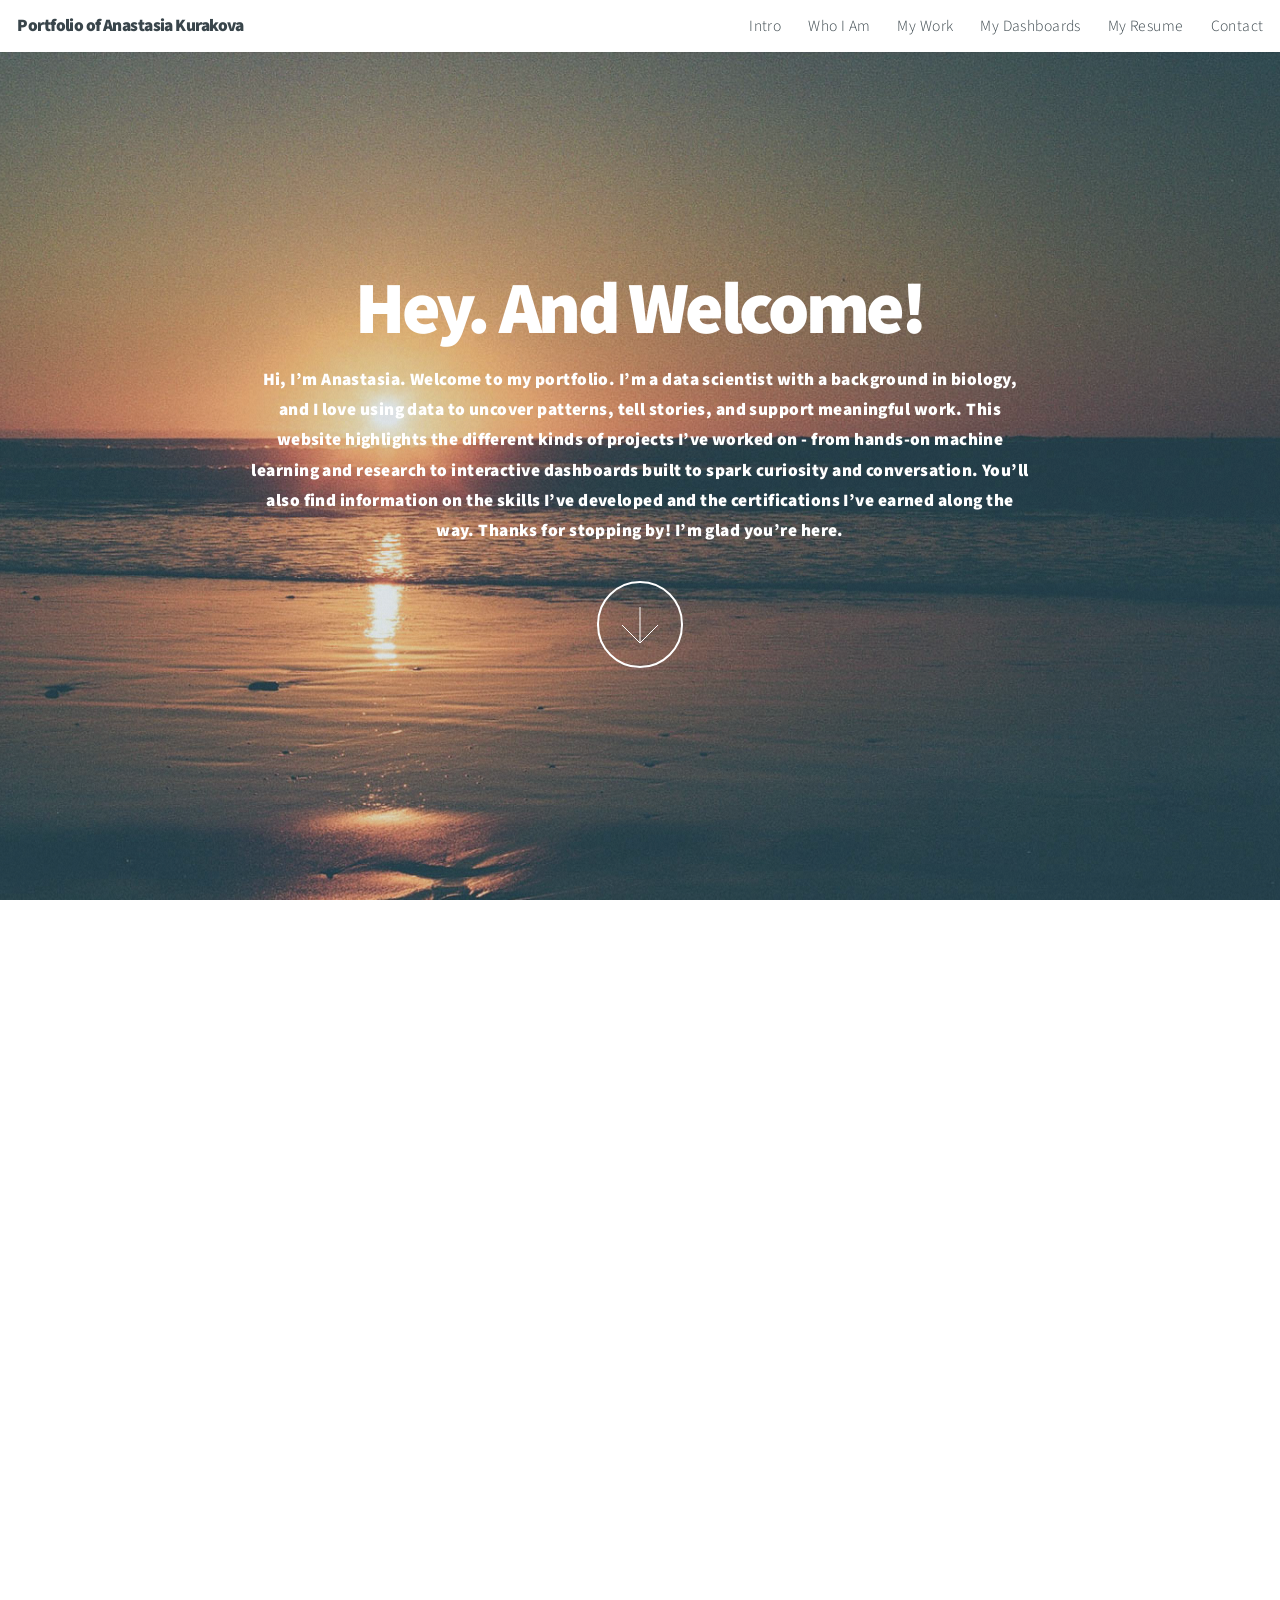
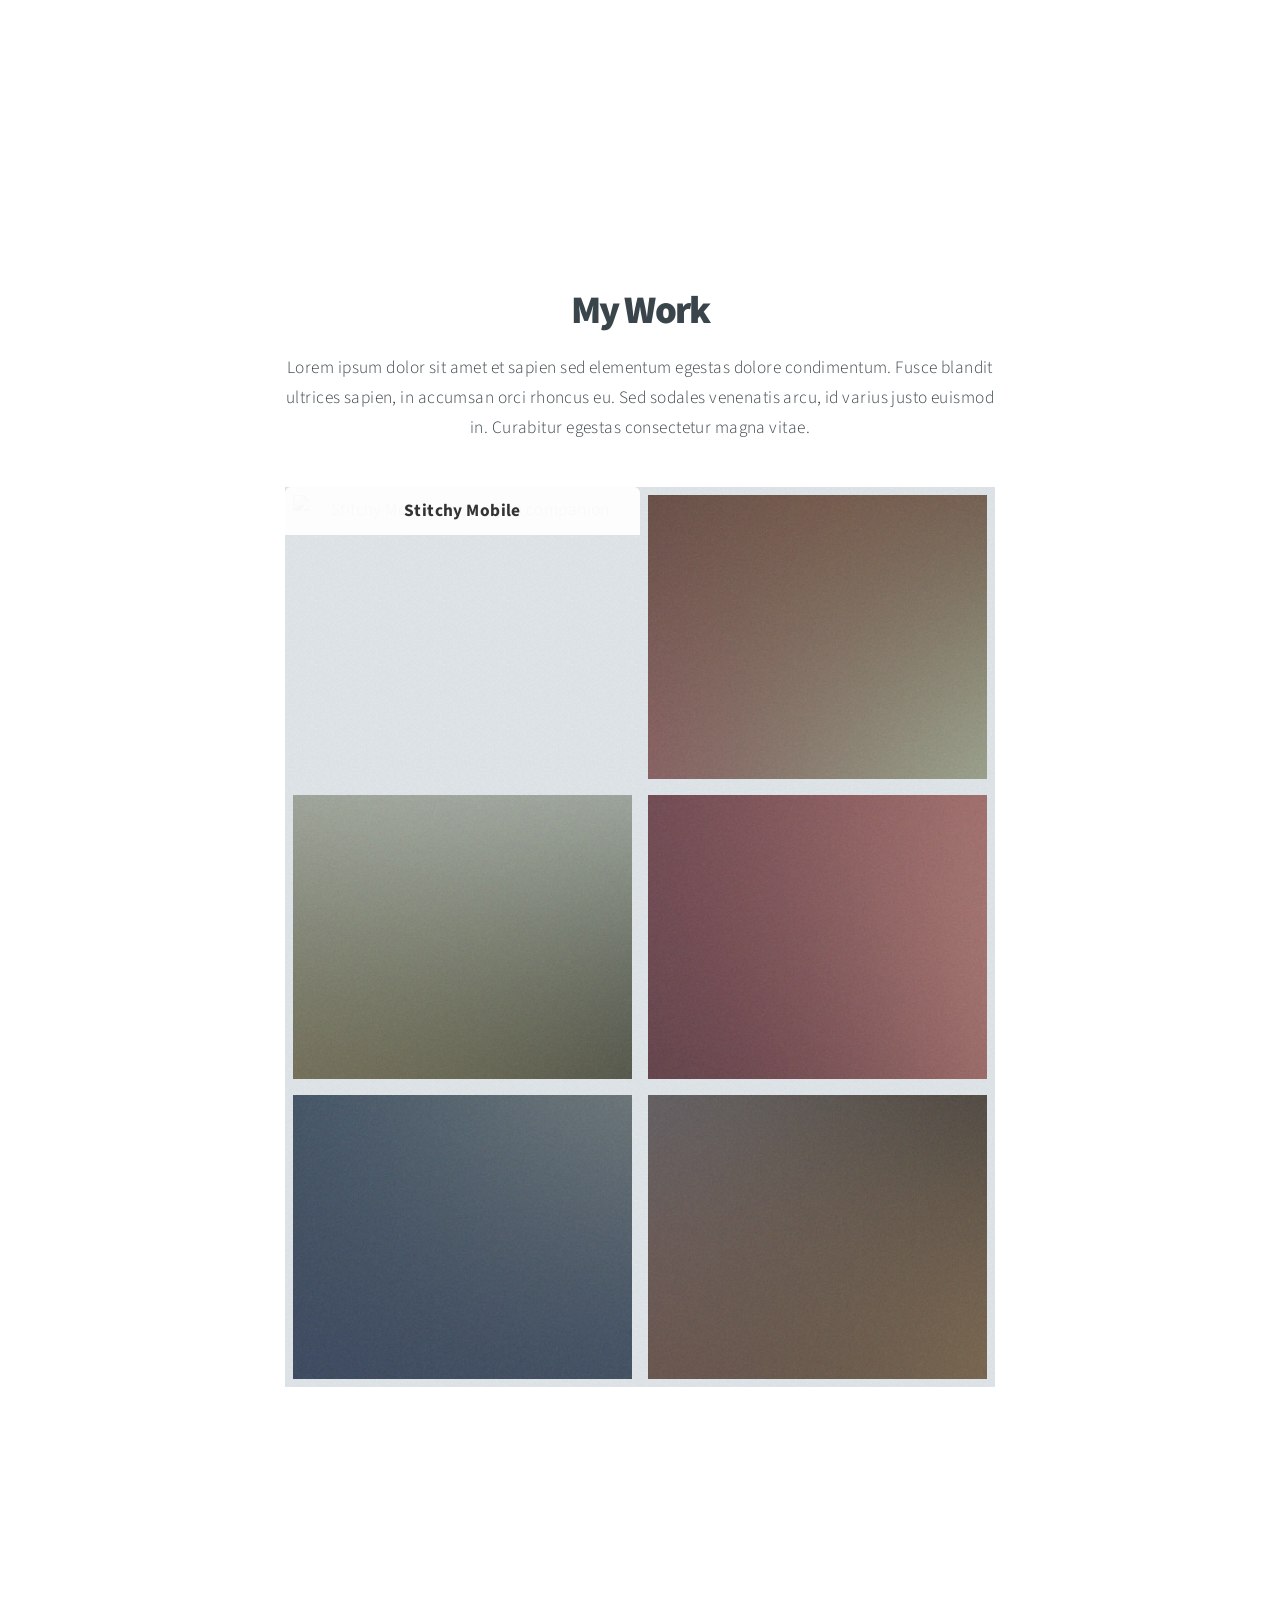
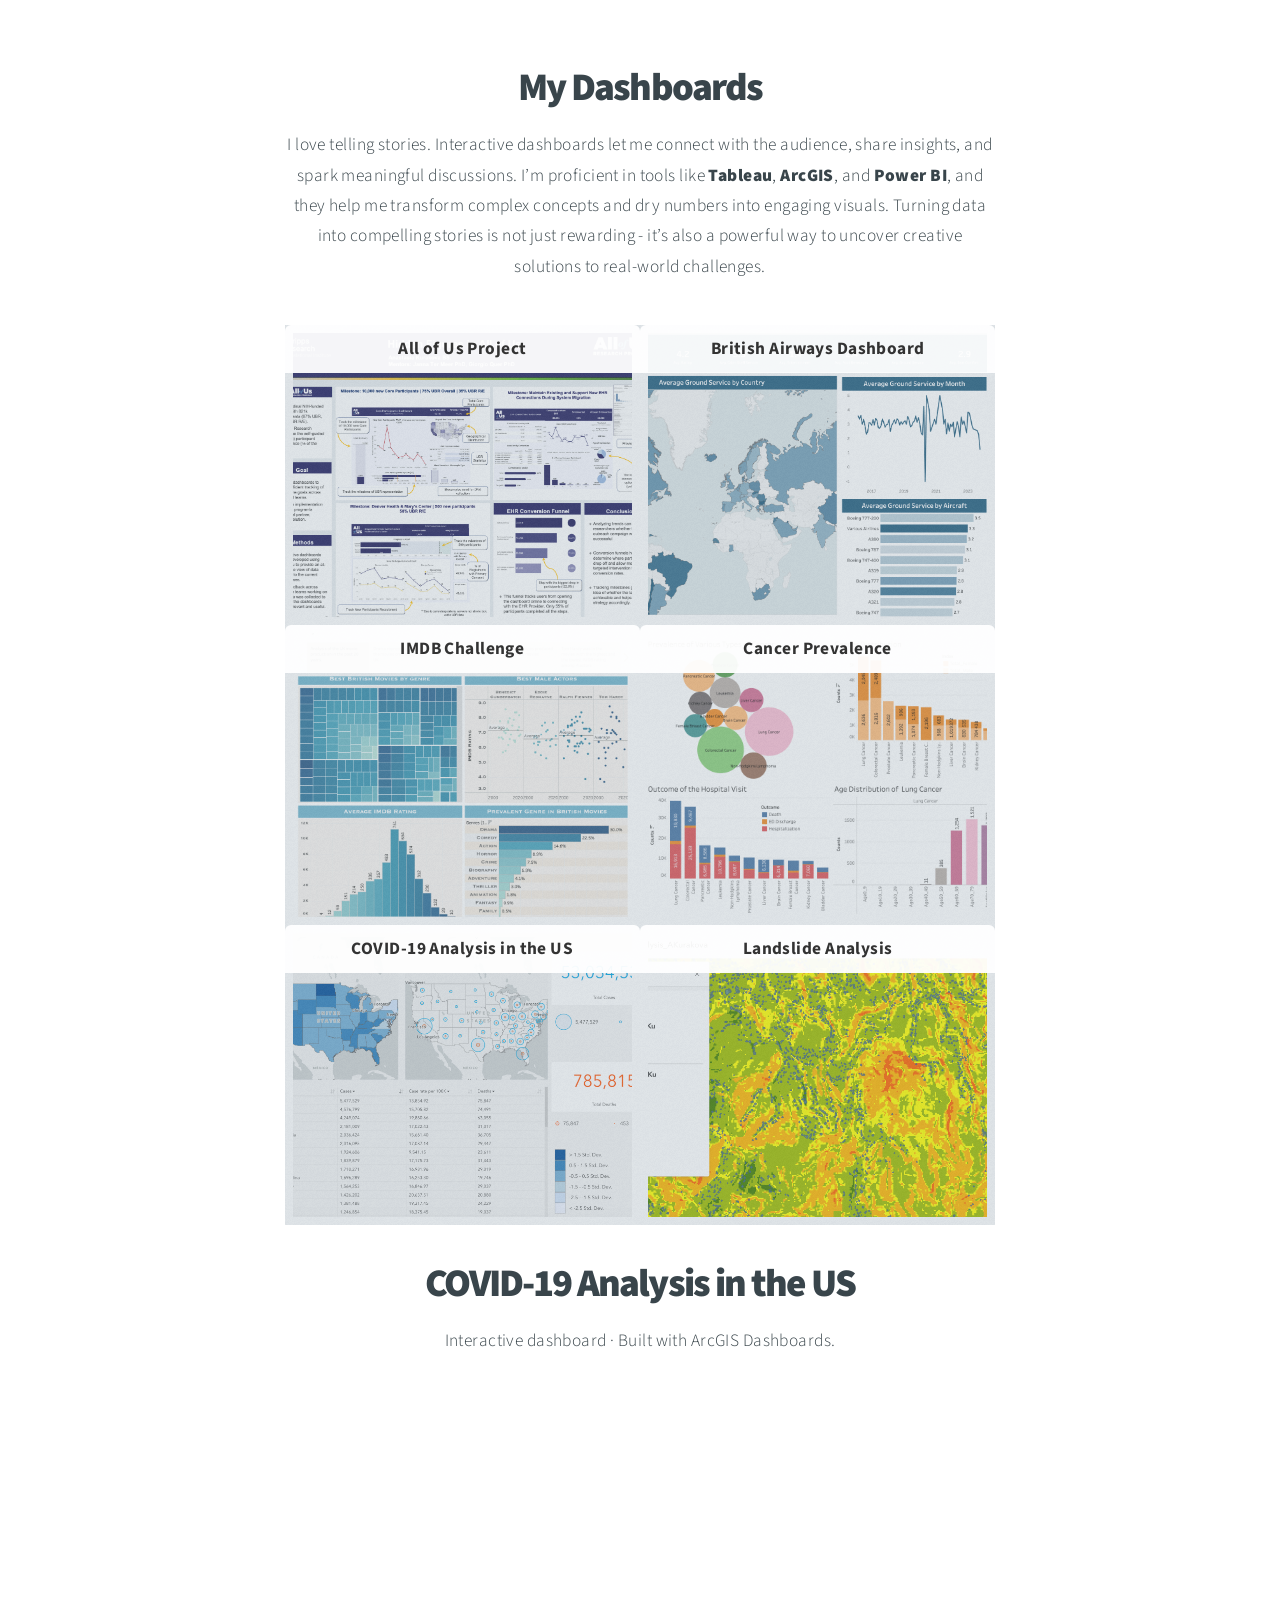
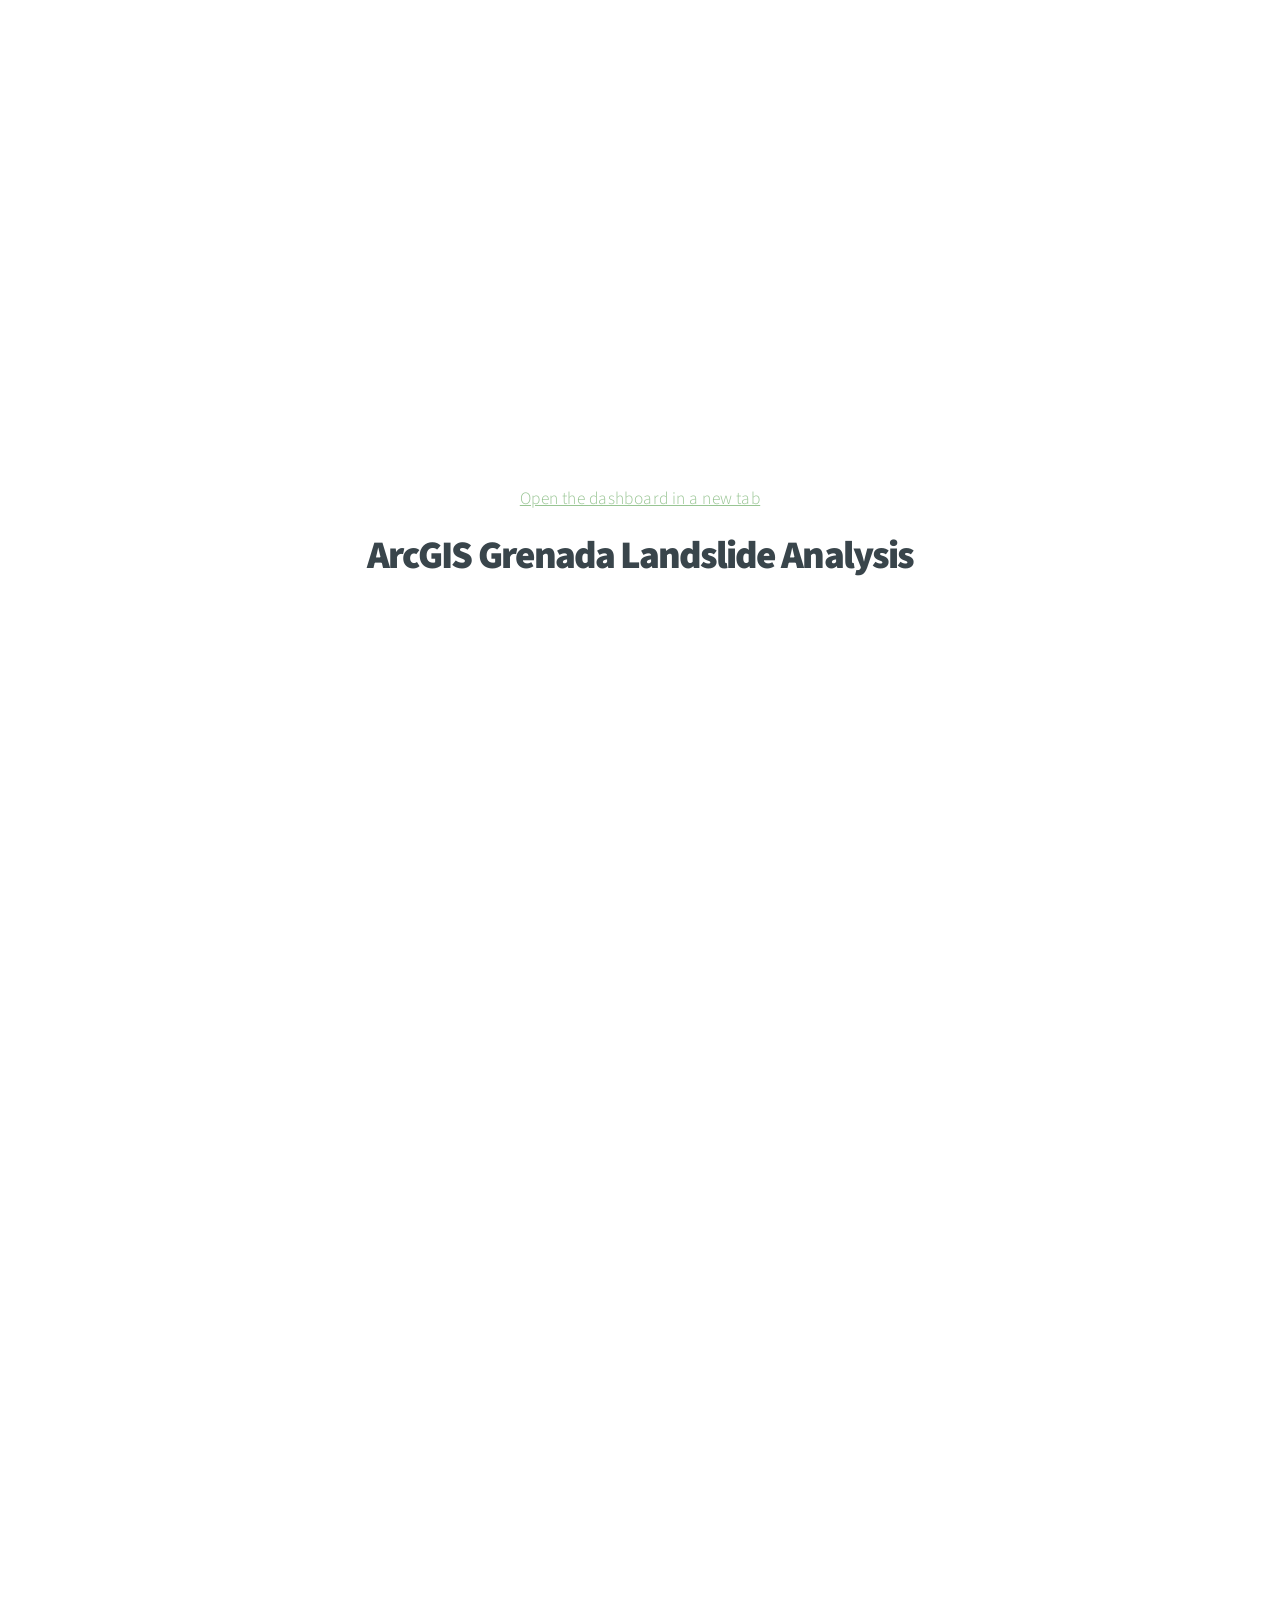
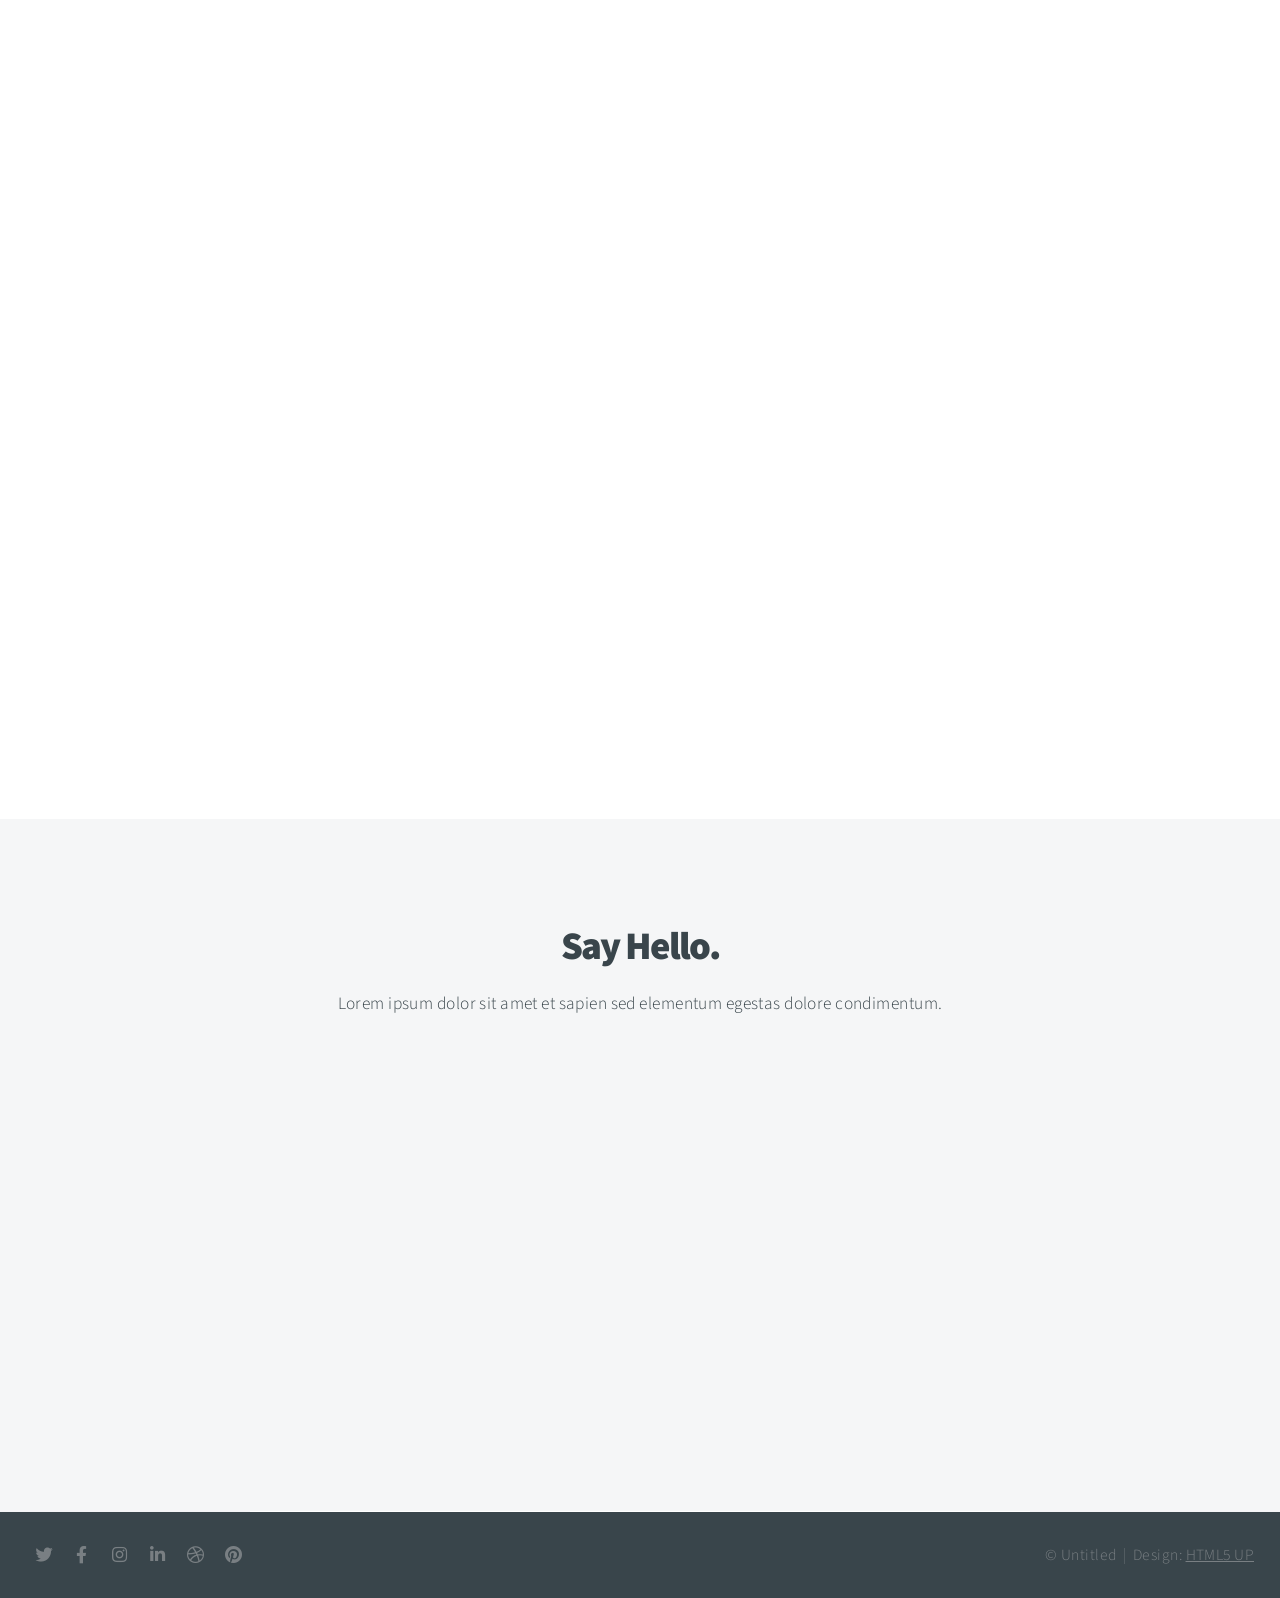
==== commit 8b0b51ed: "Add Stitchy Mobile project to portfolio" ====
--- a/index.html
+++ b/index.html
@@ -103,10 +103,18 @@
 					</header>
 
 					<!-- Gallery  -->
-						<div class="gallery">
-							<article class="from-left">
-								<a href="images/fulls/01.jpg" class="image fit"><img src="images/thumbs/01.jpg" title="The Anonymous Red" alt="" /></a>
-							</article>
+						<div class="gallery">
+							<article class="from-left">
+								<div class="image fit"
+									data-modal-trigger
+									data-image="https://raw.githubusercontent.com/makoffka/stitchy-mobile/main/icon-512.png"
+									data-description="Stitchy Mobile is a privacy-first, offline cross-stitch companion for iPad, iPhone, and modern browsers. It supports touch and Apple Pencil marking, progress tracking, notes, thread parking, portable backups, and local-first storage with no accounts or uploads."
+									data-link="https://github.com/makoffka/stitchy-mobile"
+									data-link-label="View Stitchy on GitHub">
+									<span class="image-header">Stitchy Mobile</span>
+									<img src="https://raw.githubusercontent.com/makoffka/stitchy-mobile/main/icon-512.png" alt="Stitchy Mobile cross-stitch companion" />
+								</div>
+							</article>
 							<article class="from-right">
 								<a href="images/fulls/02.jpg" class="image fit"><img src="images/thumbs/02.jpg" title="Airchitecture II" alt="" /></a>
 							</article>
@@ -137,7 +145,7 @@
 					</header>
 
 					<!-- Gallery  -->
-						<div class="gallery">
+						<div class="gallery dashboard-gallery">
 							<!-- <article class="from-left">
 								<a href="images/fulls/01.jpg" class="image fit"><img src="images/thumbs/01.jpg" title="The Anonymous Red" alt="" /></a>
 							</article> -->
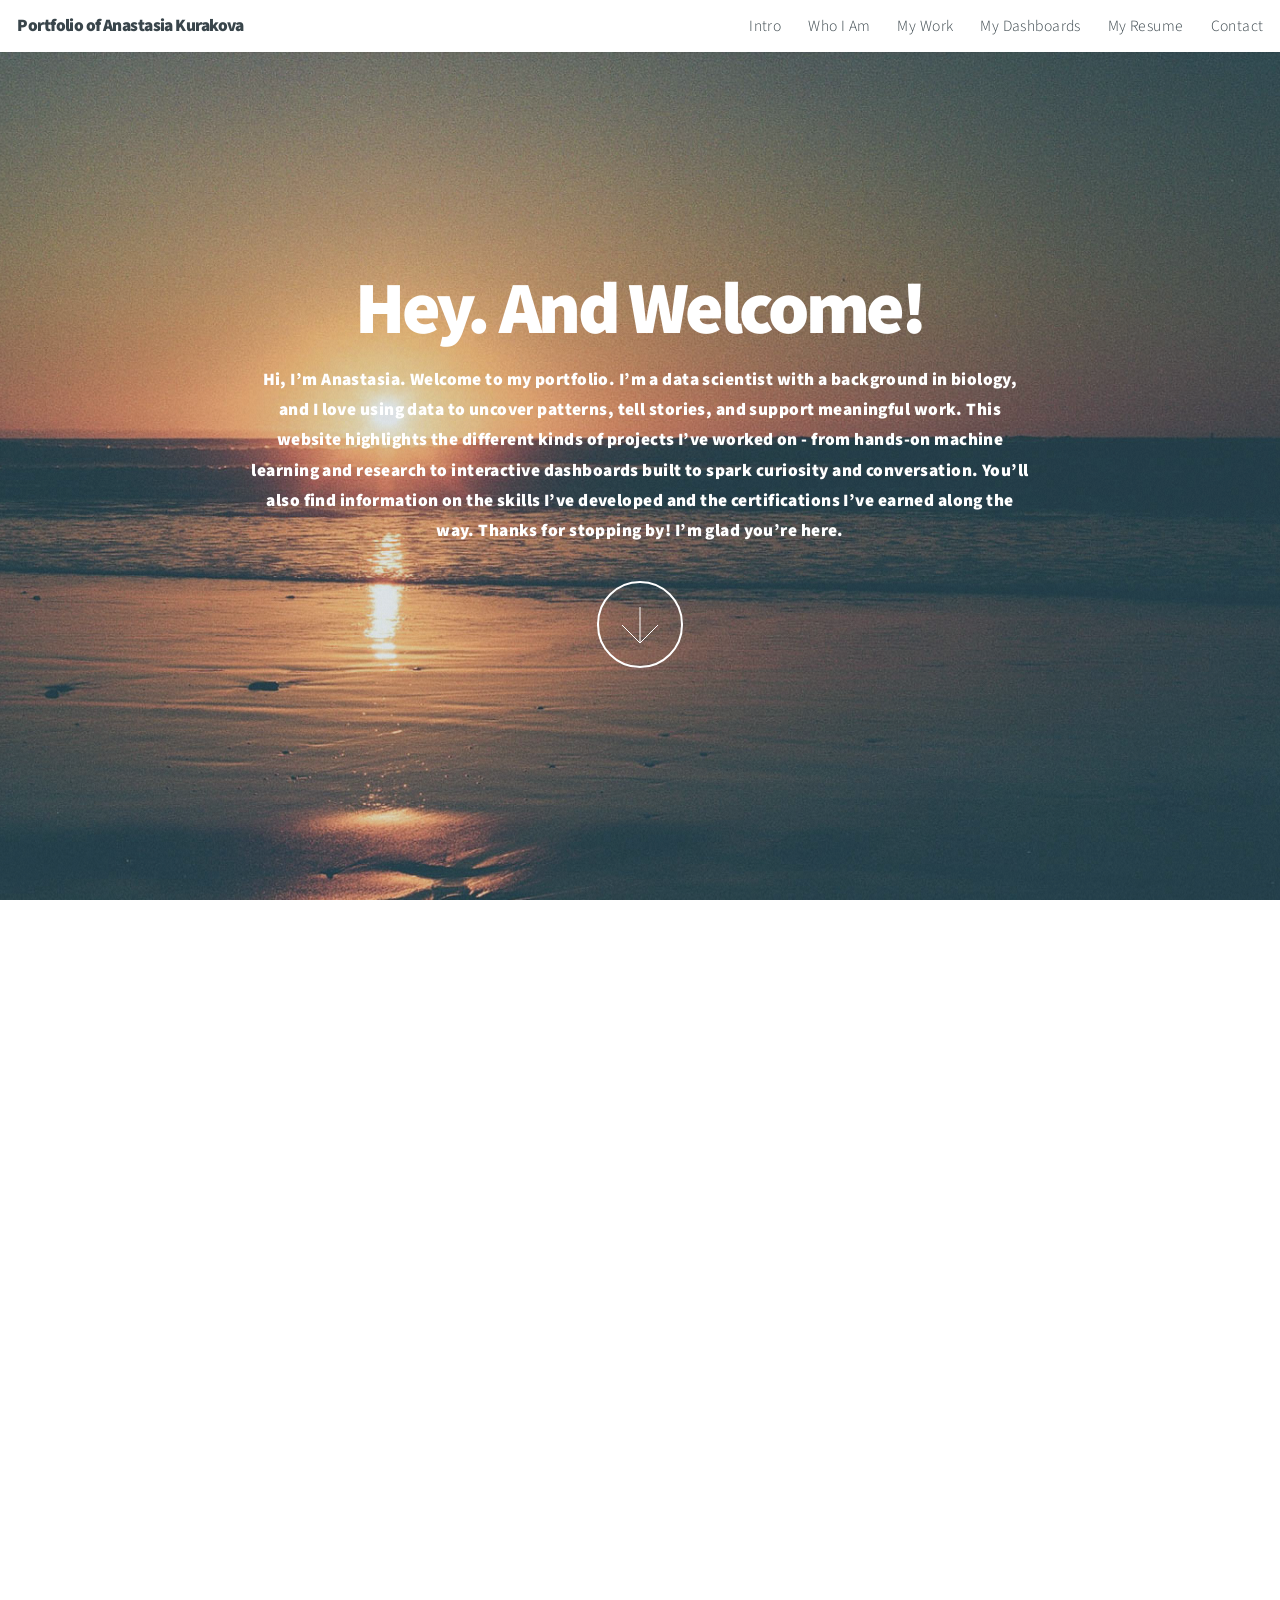
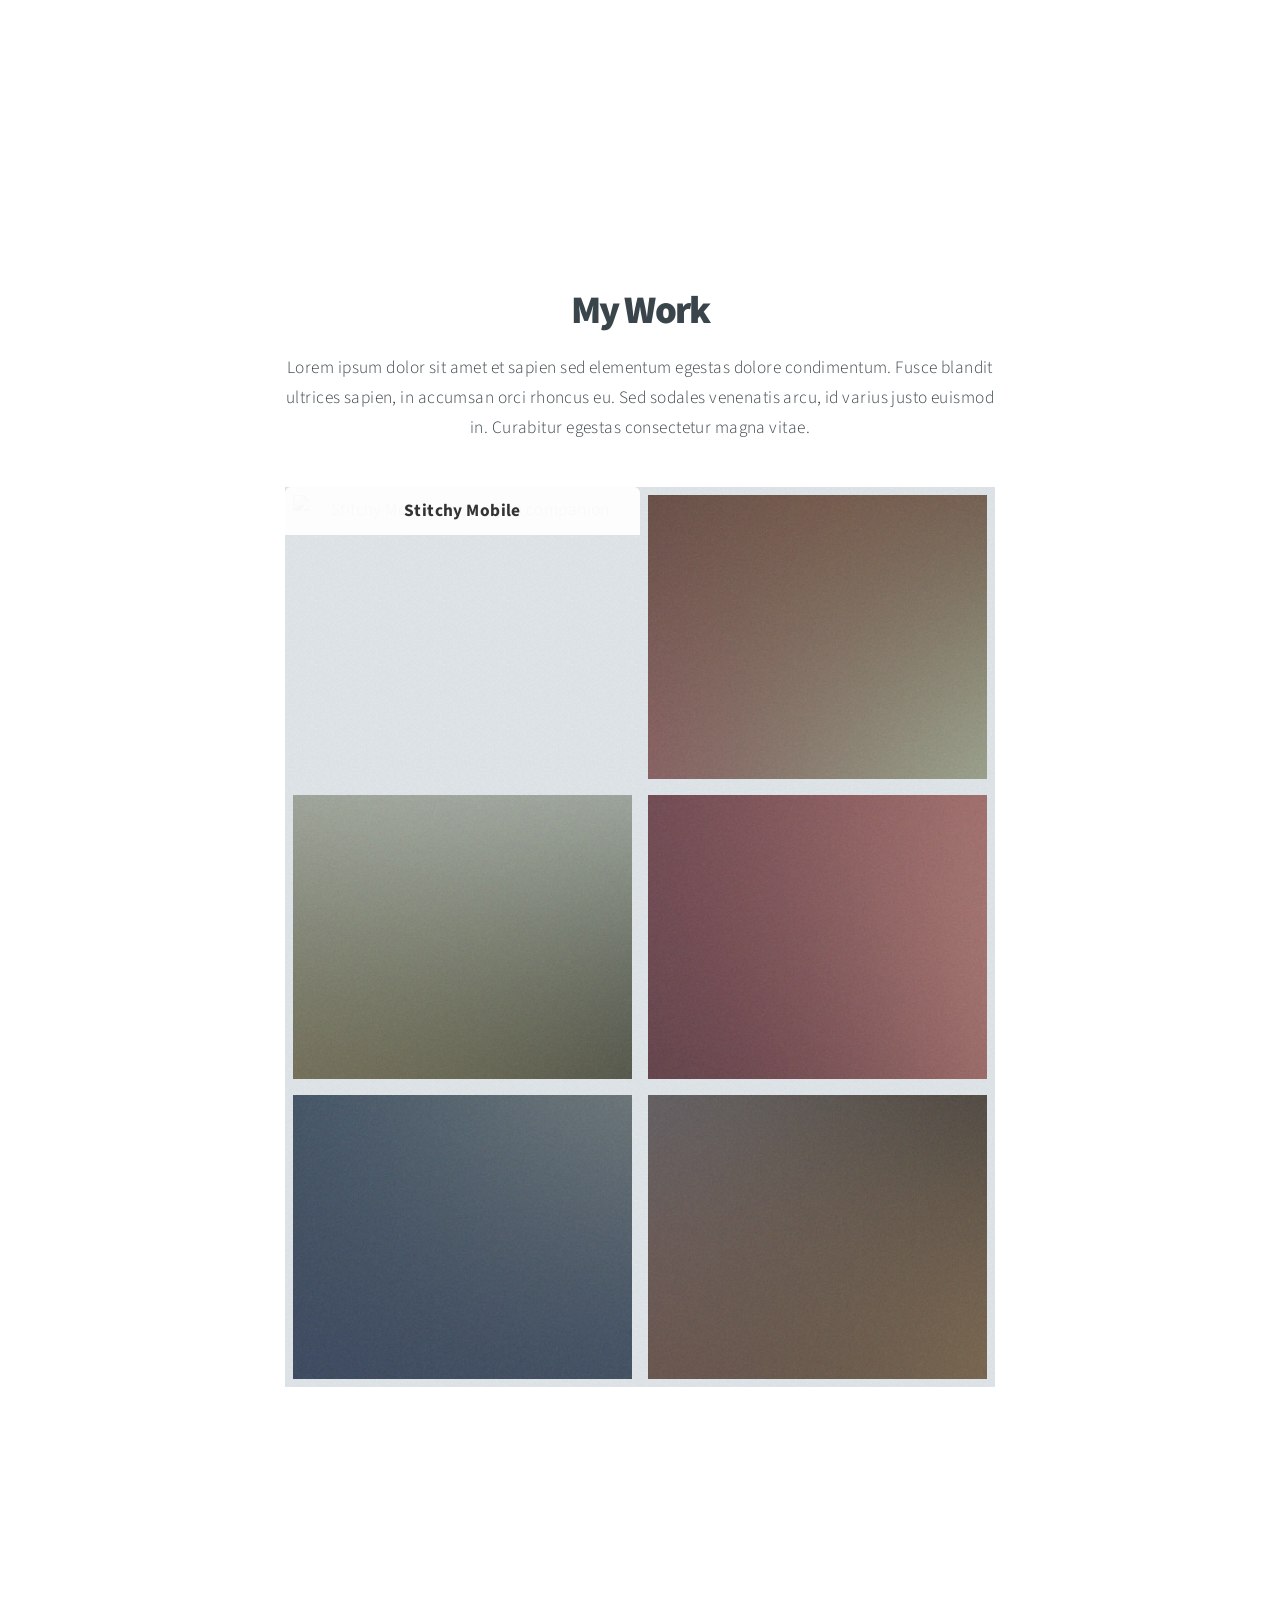
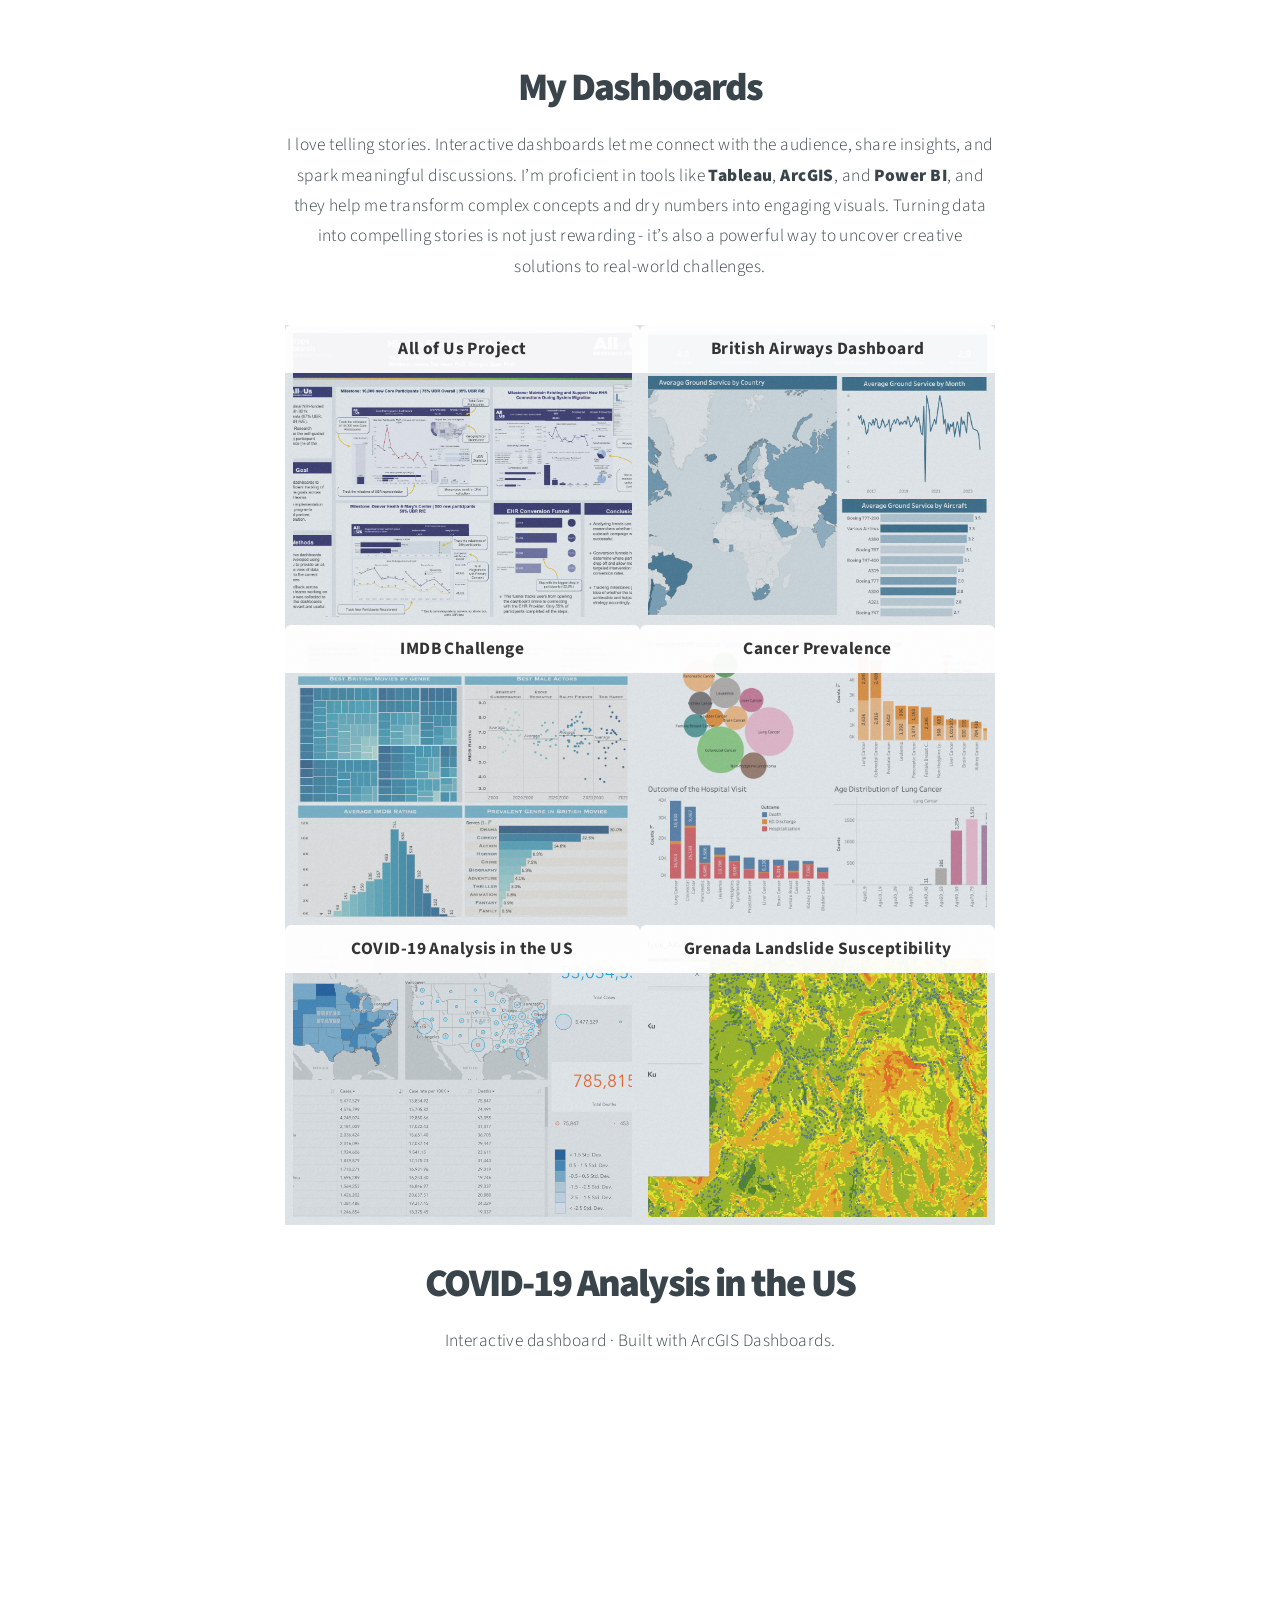
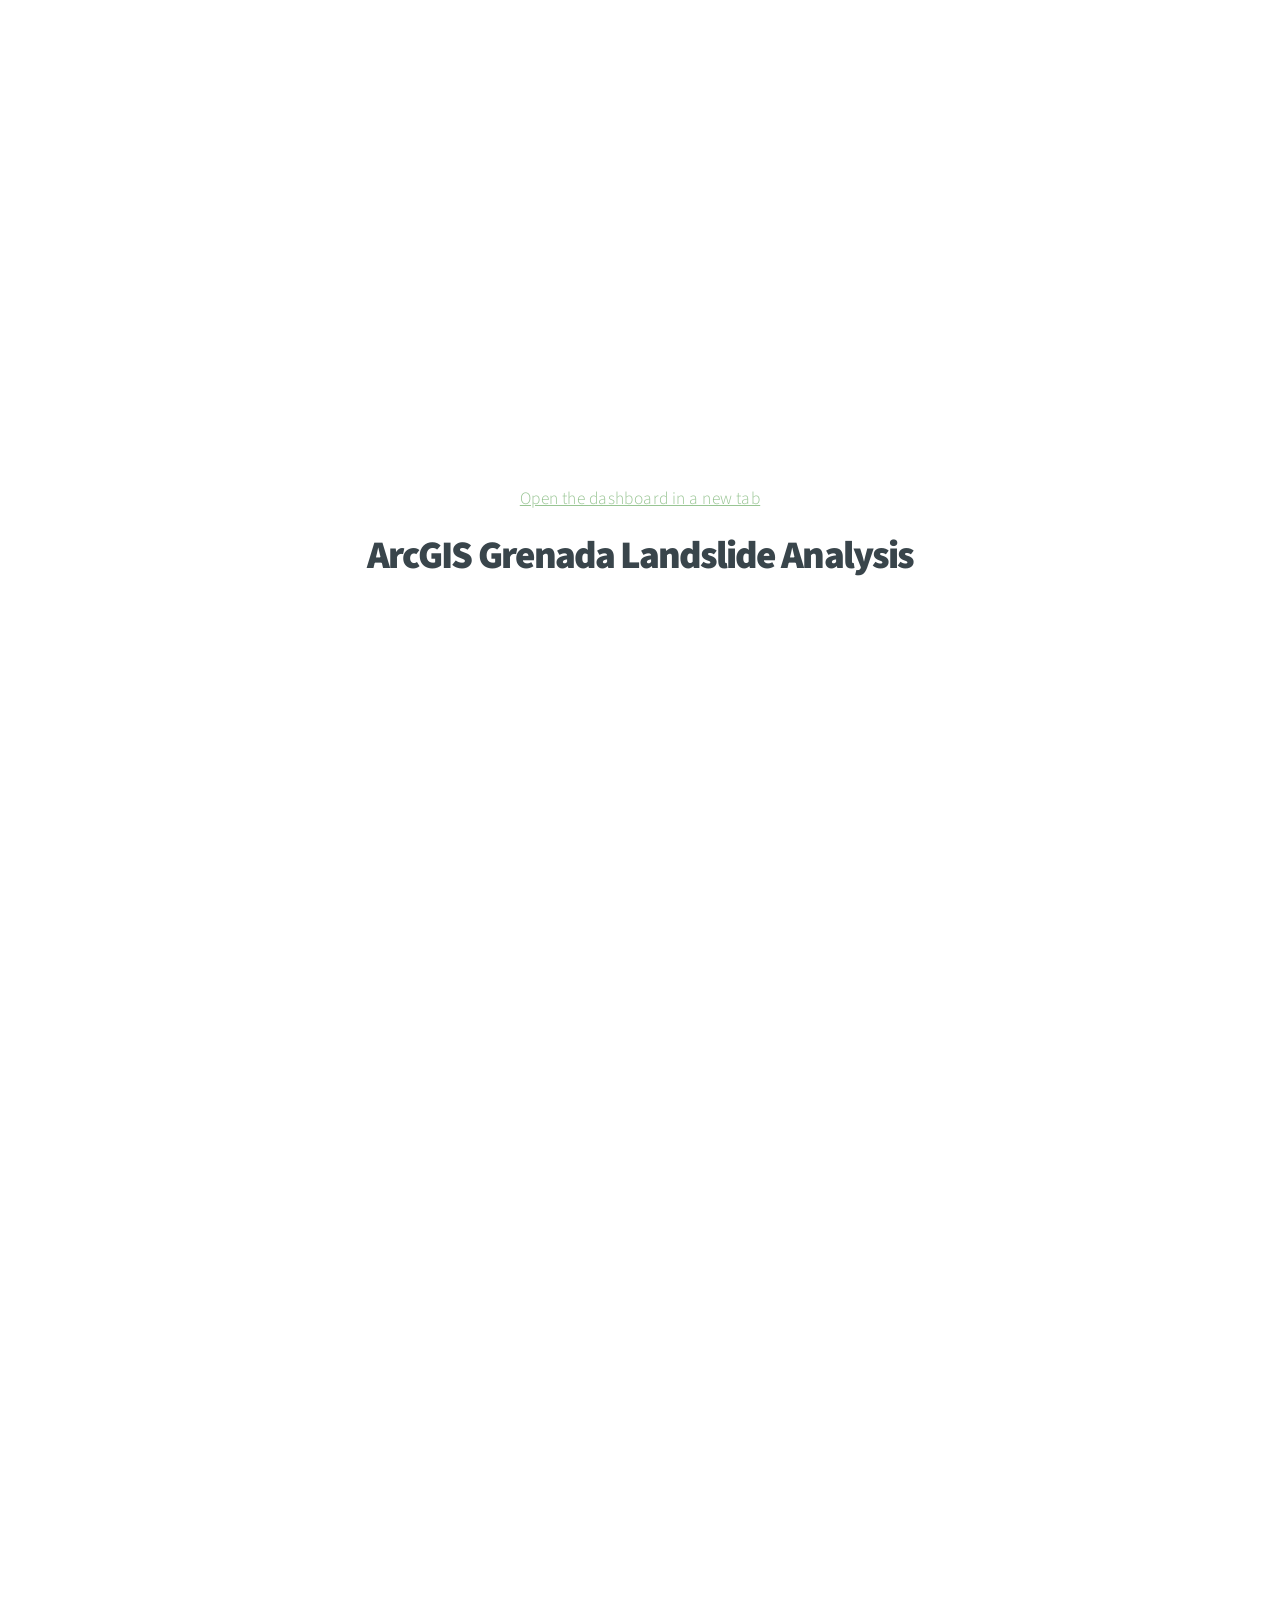
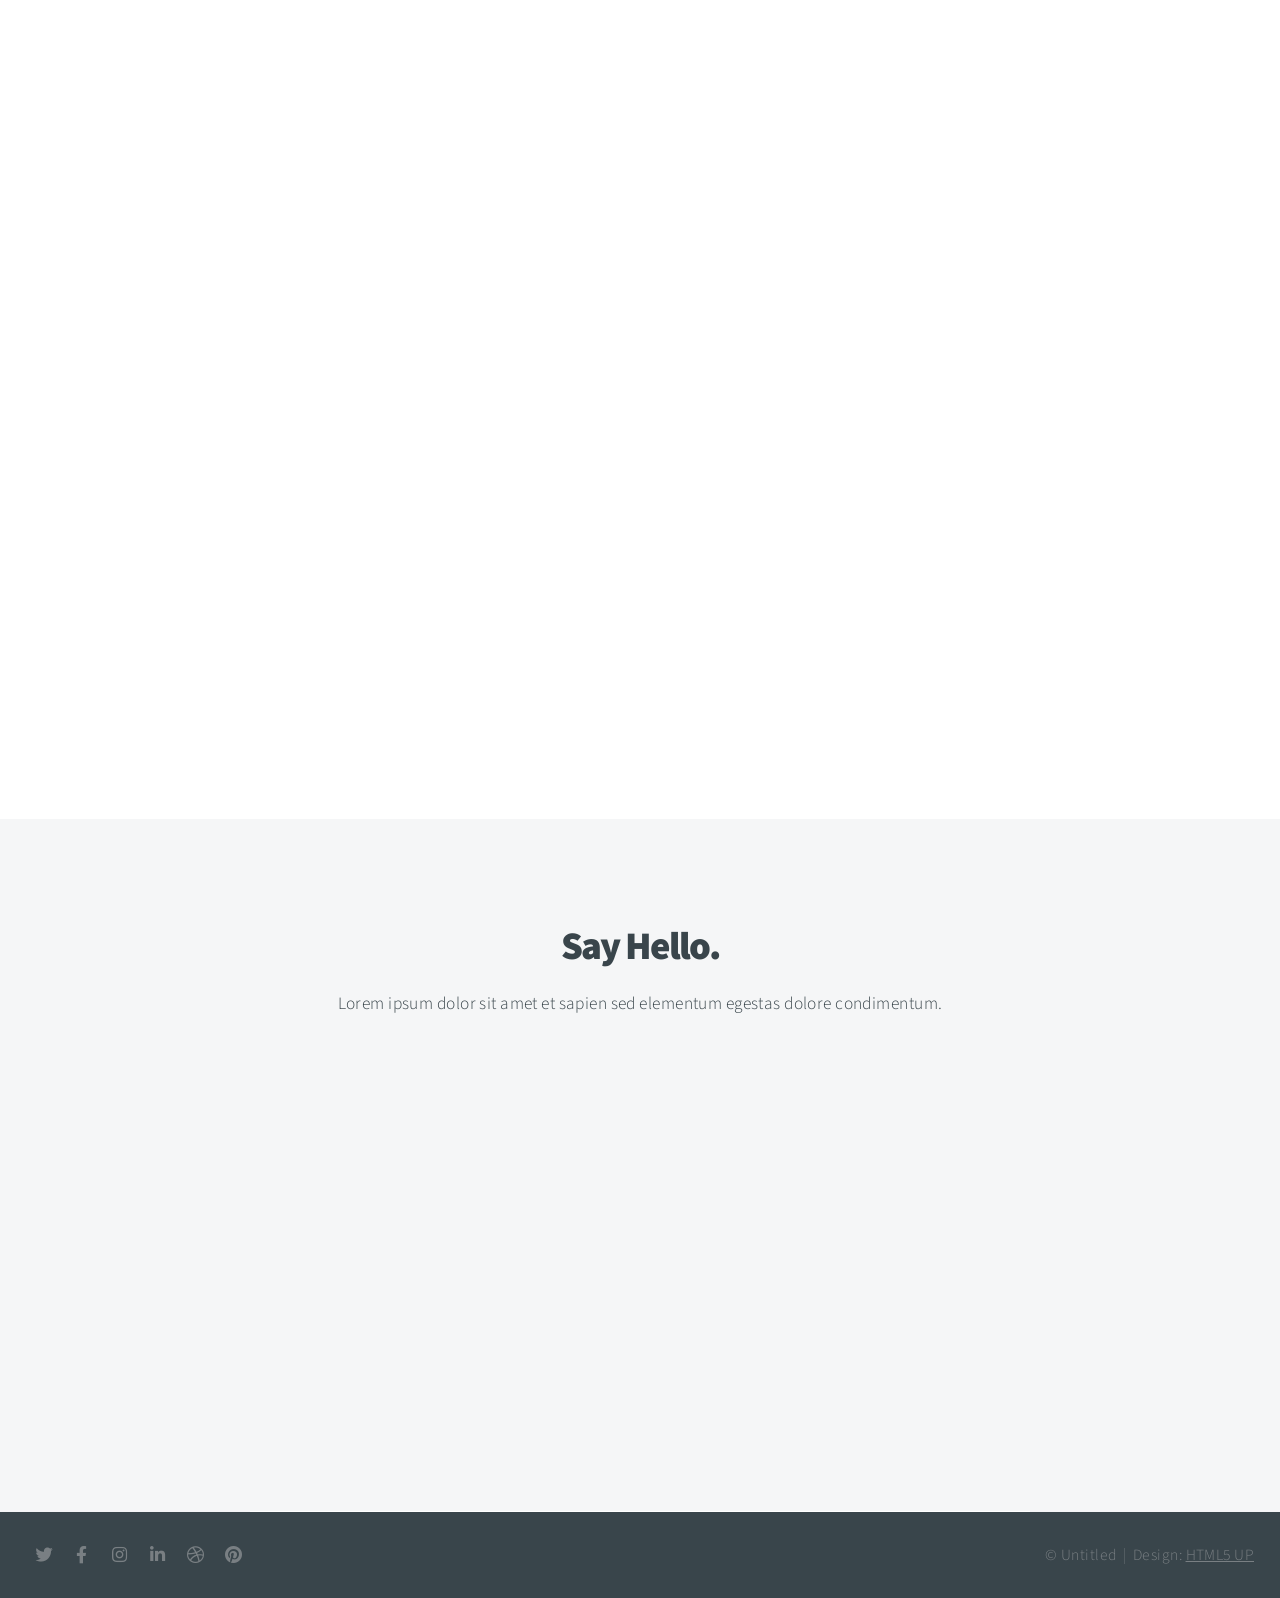
==== commit 721ccecc: "Describe Grenada landslide analysis" ====
--- a/index.html
+++ b/index.html
@@ -109,8 +109,10 @@
 									data-modal-trigger
 									data-image="https://raw.githubusercontent.com/makoffka/stitchy-mobile/main/icon-512.png"
 									data-description="Stitchy Mobile is a privacy-first, offline cross-stitch companion for iPad, iPhone, and modern browsers. It supports touch and Apple Pencil marking, progress tracking, notes, thread parking, portable backups, and local-first storage with no accounts or uploads."
-									data-link="https://github.com/makoffka/stitchy-mobile"
-									data-link-label="View Stitchy on GitHub">
+									data-link="https://makoffka.github.io/stitchy-mobile/"
+									data-link-label="Open Stitchy Mobile"
+									data-code-link="https://github.com/makoffka/stitchy-mobile"
+									data-code-link-label="View Code on GitHub">
 									<span class="image-header">Stitchy Mobile</span>
 									<img src="https://raw.githubusercontent.com/makoffka/stitchy-mobile/main/icon-512.png" alt="Stitchy Mobile cross-stitch companion" />
 								</div>
@@ -232,9 +234,9 @@
 								<div class="image fit" 
 									data-modal-trigger 
 									data-image="images/thumbs/grenada.png"
-									data-description="Grenada Landslide Analysis"
+									data-description="An ArcGIS suitability analysis mapping how susceptible different parts of Grenada are to landslides. The map brings together terrain and environmental conditions to highlight areas of relatively higher and lower susceptibility, supporting risk awareness and land-use planning."
 									data-link="https://www.arcgis.com/apps/mapviewer/index.html?webmap=c021a88c2be245f58b74a2ecfc46d375">
-									<span class="image-header">Landslide Analysis</span>
+									<span class="image-header">Grenada Landslide Susceptibility</span>
 									<img src="images/thumbs/grenada.png" alt="Grenada Landslide Analysis" />
 								</div>
 							</article>
@@ -383,7 +385,10 @@
 				<img id="modal-image" src="" alt="Dashboard Screenshot" style="display: none; max-width: 100%; border-radius: 6px;" />
 
 				<p id="modal-description"></p>
-				<a id="modal-link" class="button" href="#" target="_blank">Open in New Tab</a>
+				<div class="modal-actions">
+					<a id="modal-link" class="button" href="#" target="_blank">Open in New Tab</a>
+					<a id="modal-code-link" class="button" href="#" target="_blank" style="display: none;">View Code on GitHub</a>
+				</div>
 			</div>
 		</div>
 		
--- a/assets/css/main.css
+++ b/assets/css/main.css
@@ -2373,6 +2373,41 @@
   font-size: 2rem;
   cursor: pointer;
 }
+
+/* Keep project-preview controls independent from the template's green buttons. */
+#dashboardModal .close-button {
+  align-items: center;
+  background: #243b53;
+  border: 0;
+  border-radius: 50%;
+  color: #ffffff;
+  display: inline-flex;
+  float: right;
+  font-size: 1.7rem;
+  height: 2.35rem;
+  justify-content: center;
+  line-height: 1;
+  padding: 0;
+  width: 2.35rem;
+}
+
+#dashboardModal .close-button:hover {
+  background: #102a43;
+}
+
+#dashboardModal #modal-link.button,
+#dashboardModal #modal-code-link.button {
+  background: #176b87 !important;
+  border: 0;
+  box-shadow: none;
+  color: #ffffff !important;
+  margin-top: 0.75rem;
+}
+
+#dashboardModal #modal-link.button:hover,
+#dashboardModal #modal-code-link.button:hover {
+  background: #0f5470 !important;
+}
 #modal-embed {
   max-width: 1000px;
   margin: auto;
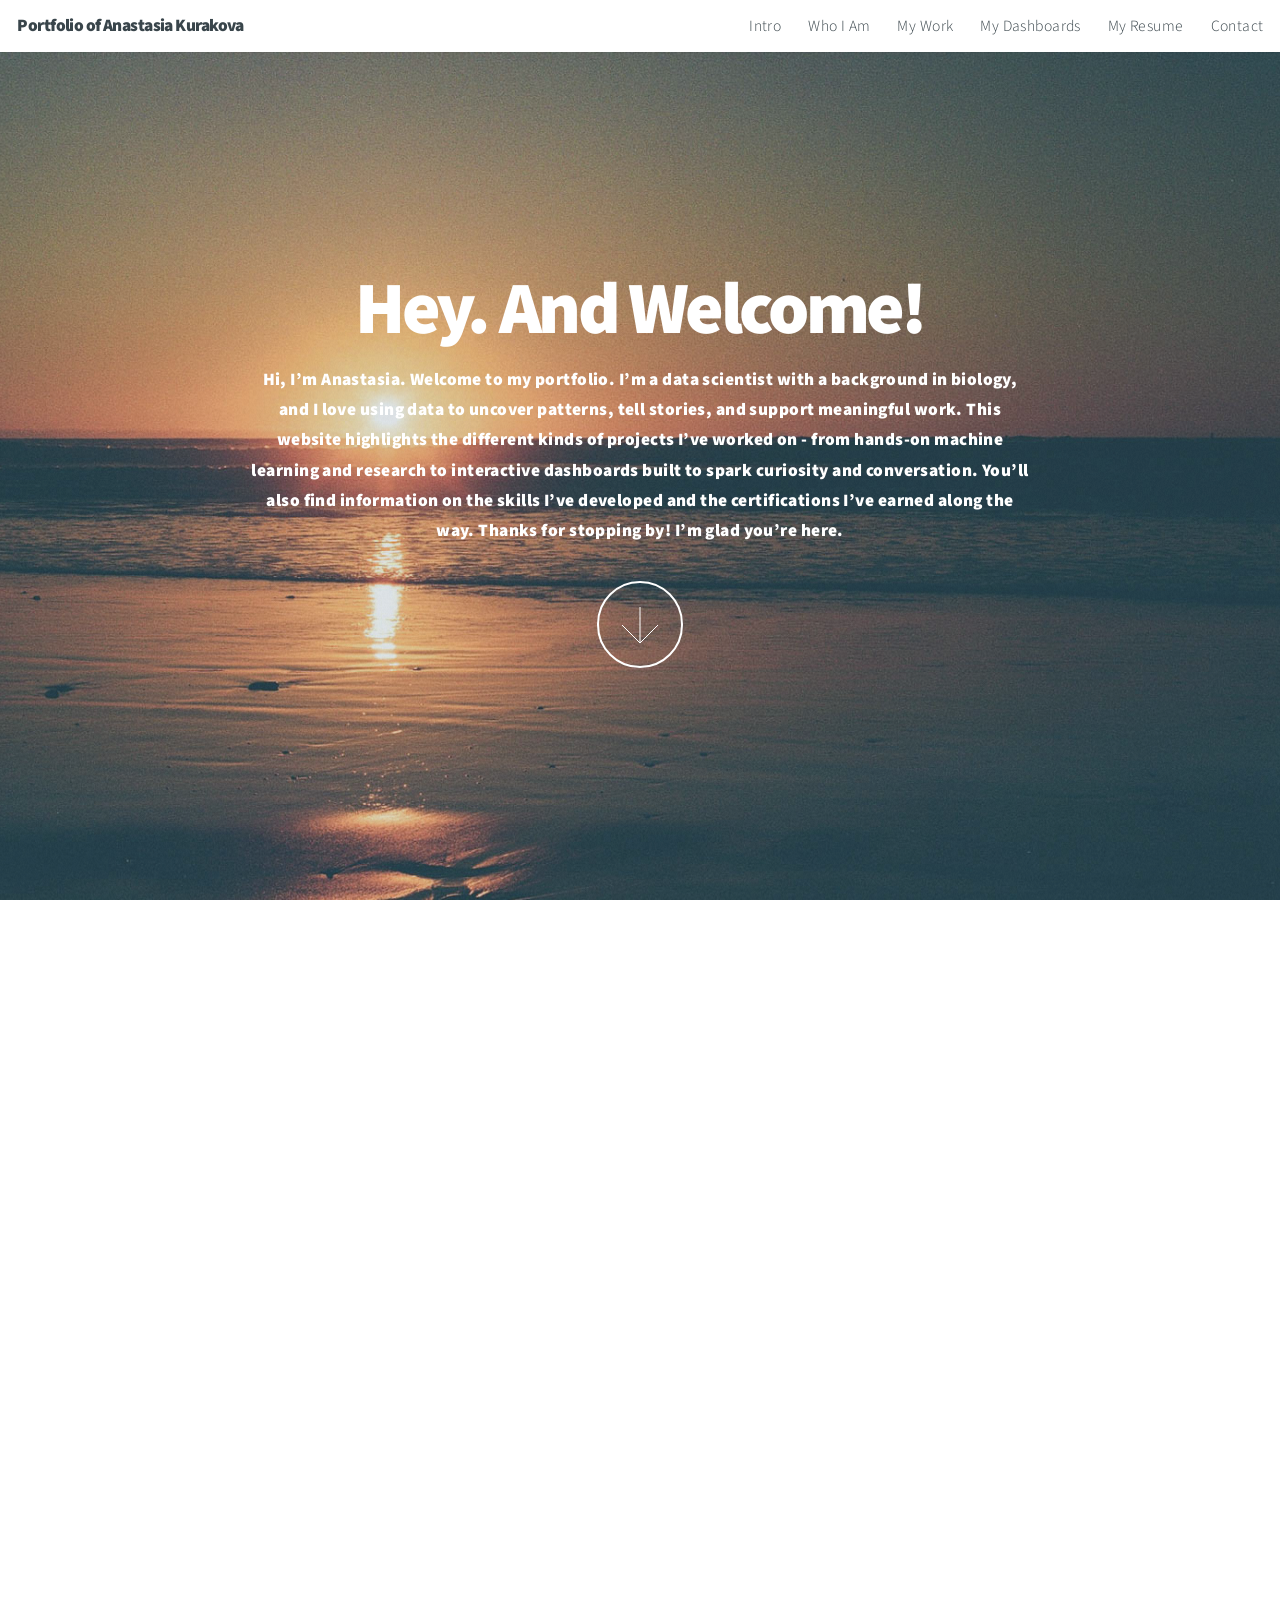
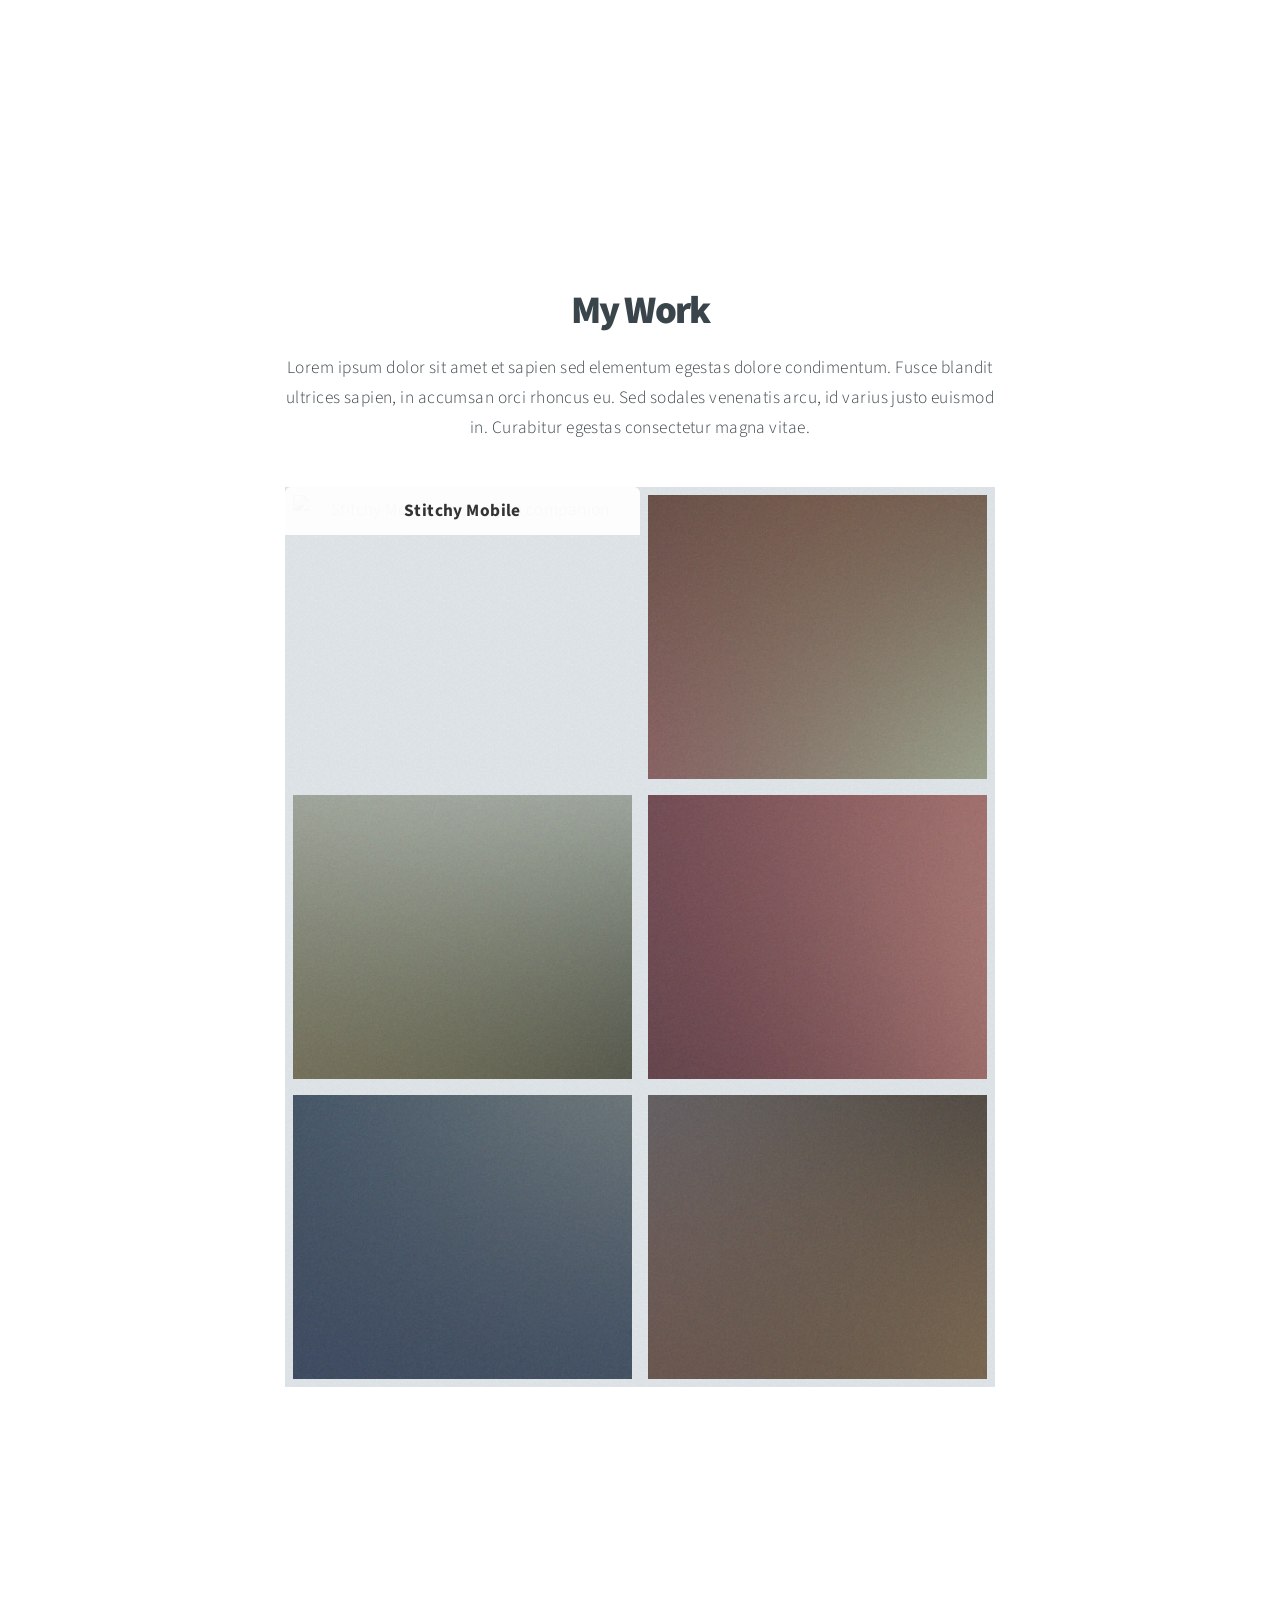
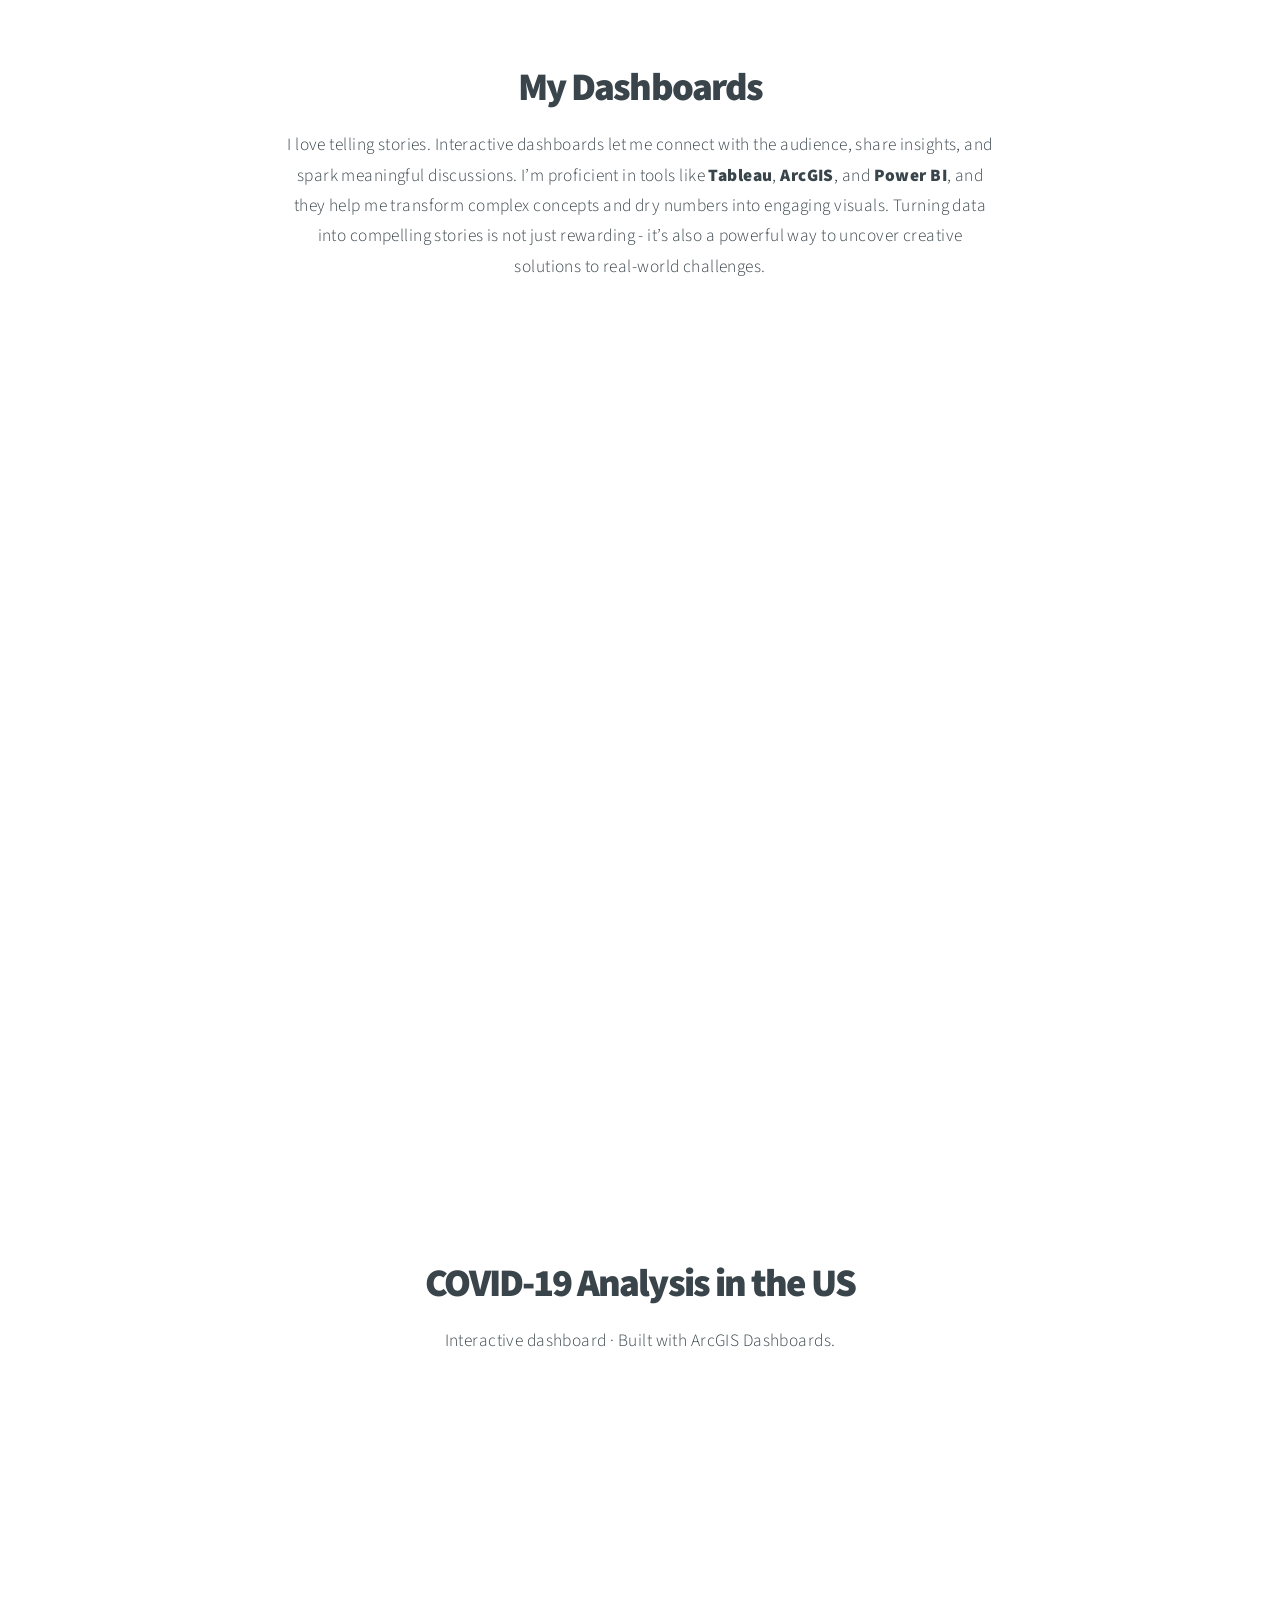
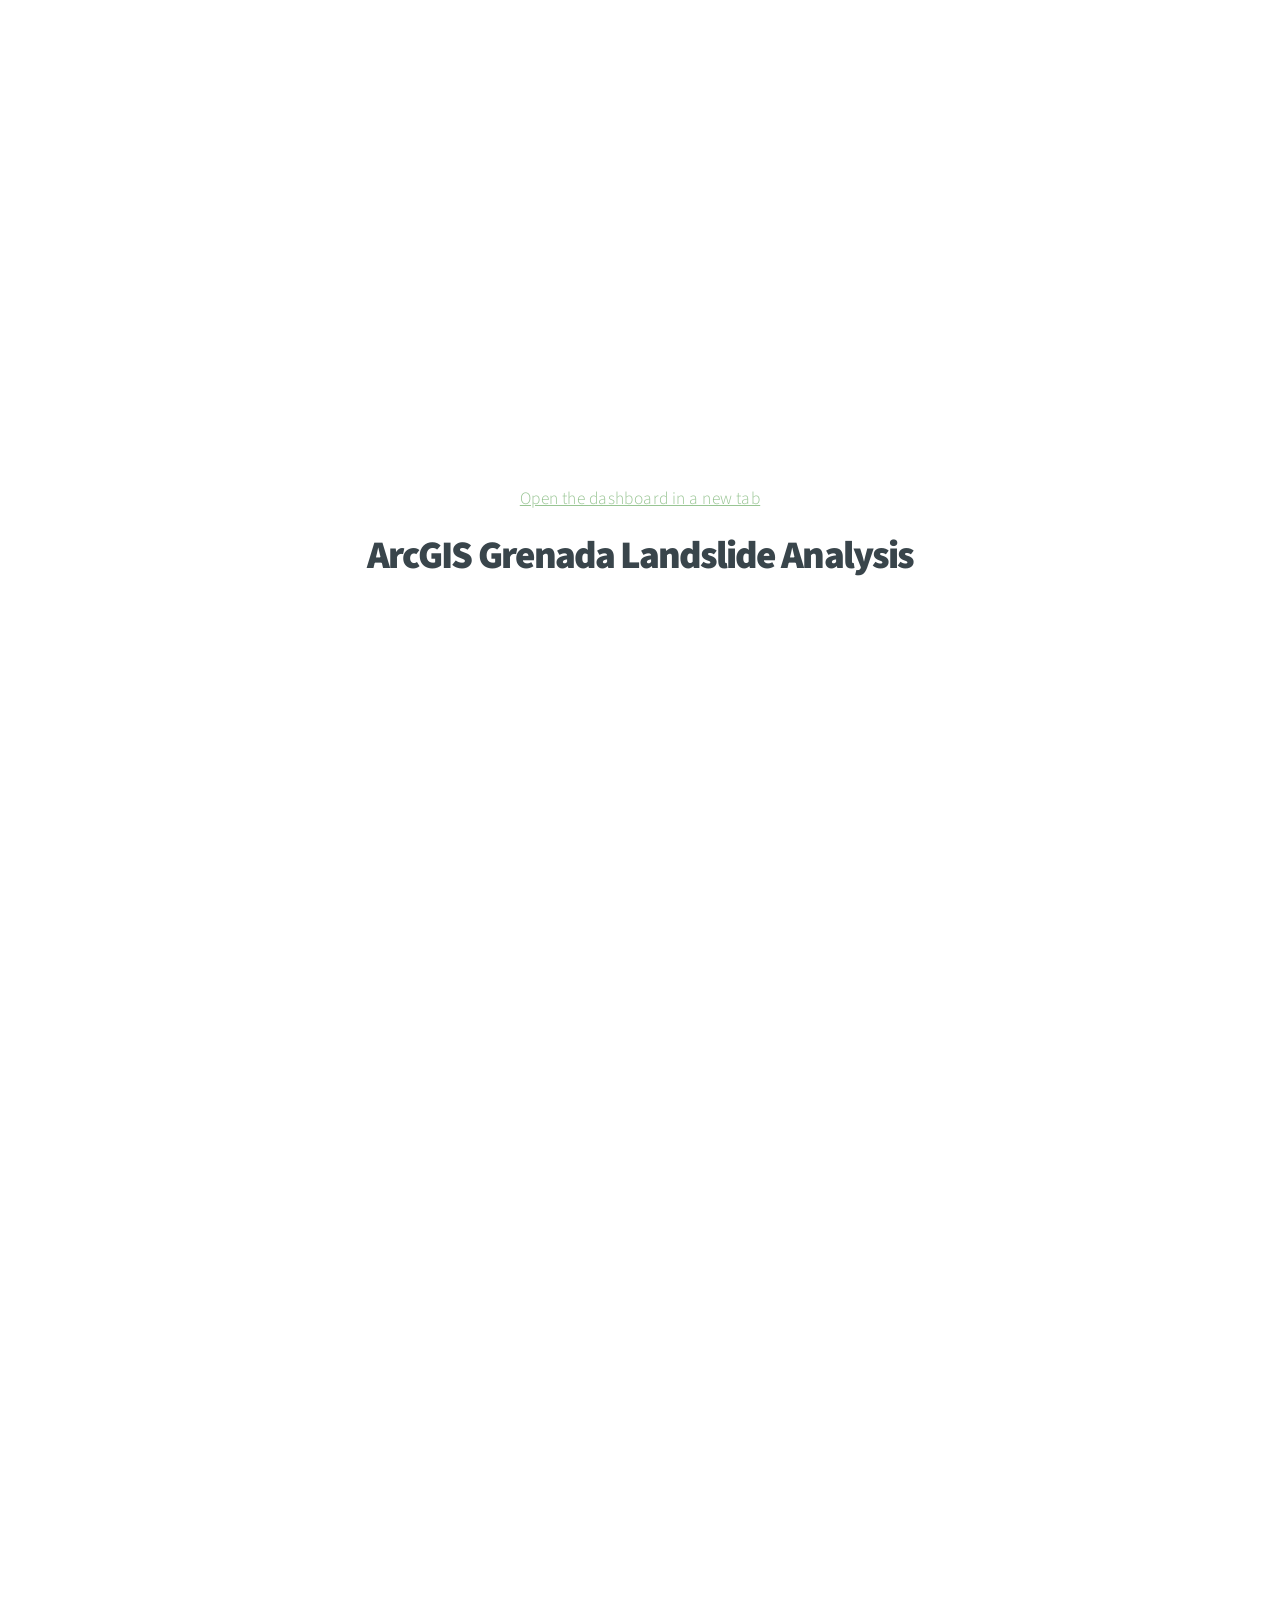
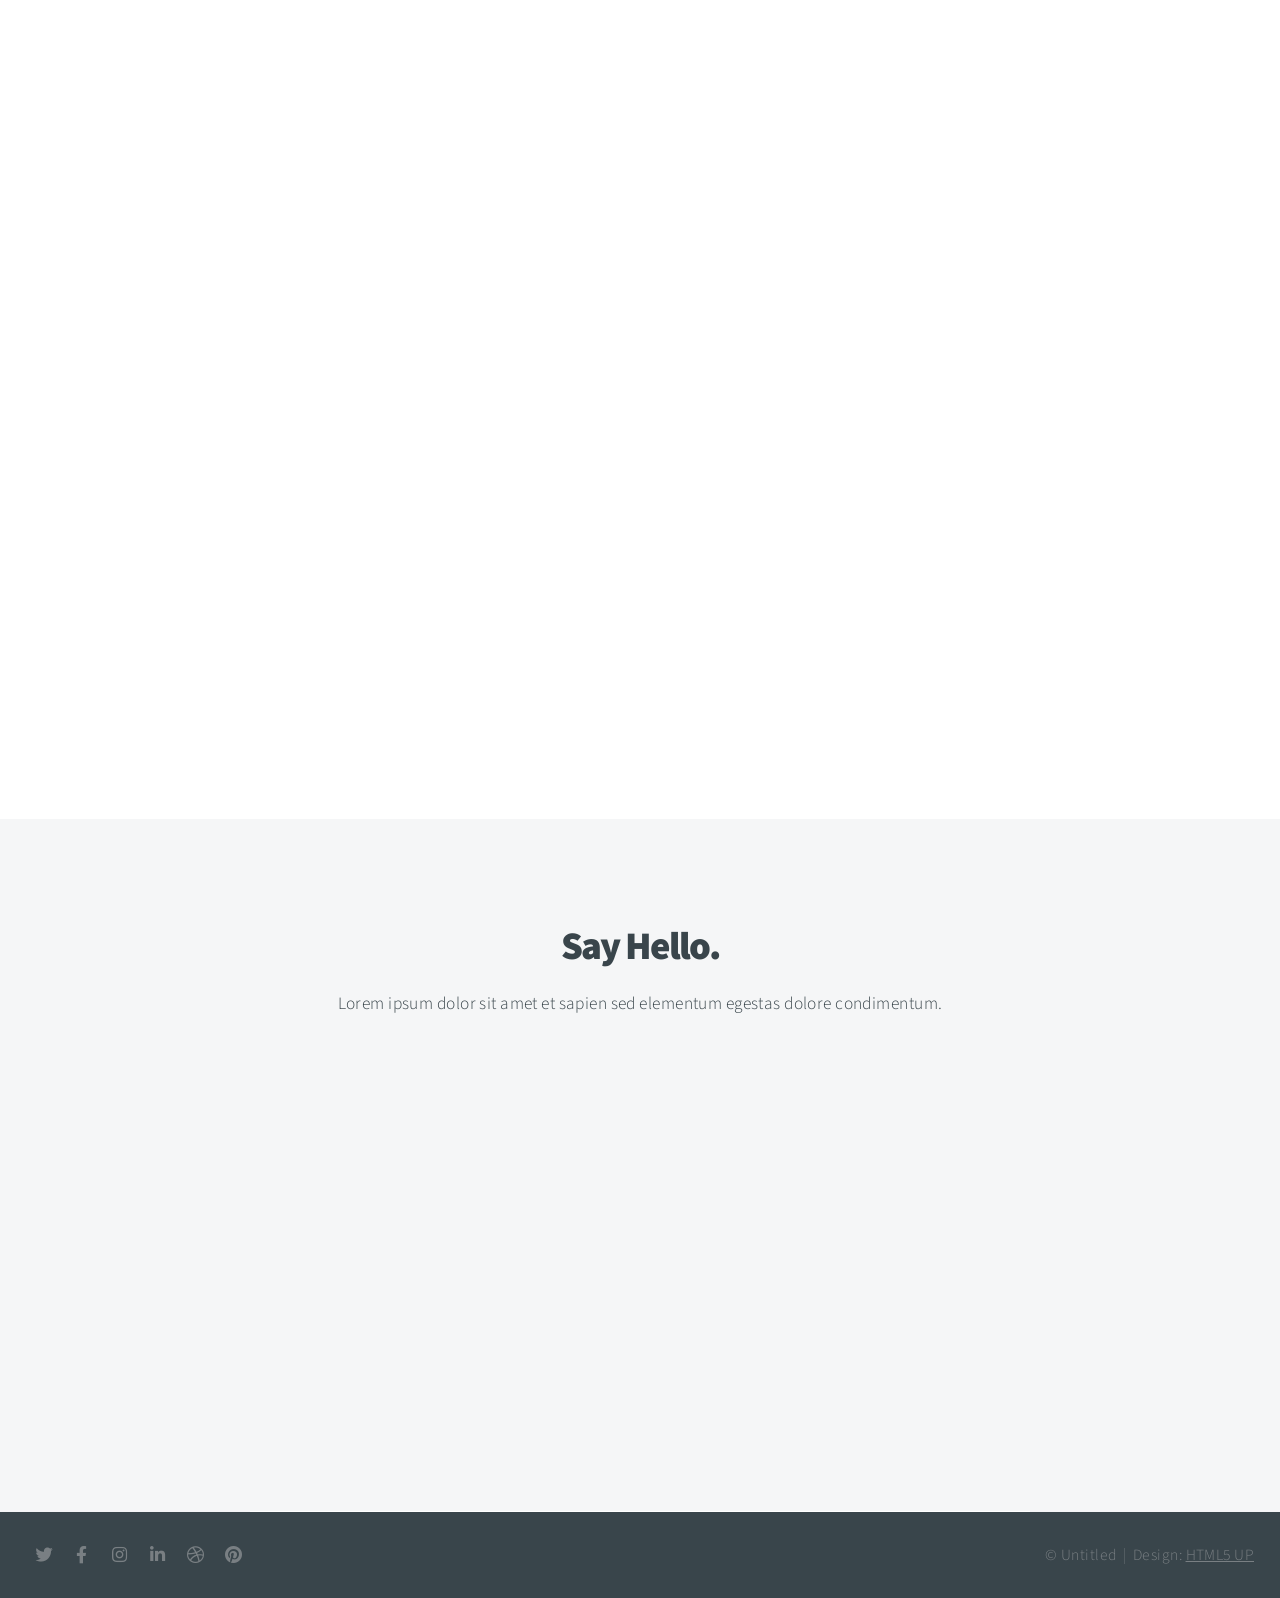
==== commit 89b5142c: "Show COVID project preview before dashboard" ====
--- a/index.html
+++ b/index.html
@@ -225,10 +225,15 @@
 								</div>
 							</article>
 							<article class="from-left">
-								<a class="image fit" data-live-dashboard href="https://sdsugeo.maps.arcgis.com/apps/dashboards/8fb2d6affb0c41d28e69a6ae0e341277" aria-label="Open interactive COVID-19 dashboard">
+								<div class="image fit"
+									data-modal-trigger
+									data-image="images/thumbs/covid.png"
+									data-description="Interactive ArcGIS Dashboard examining COVID-19 patterns across the United States. It combines state-level case rates, total cases, total deaths, proportional-symbol mapping, and a sortable state overview for exploratory analysis."
+									data-link="https://sdsugeo.maps.arcgis.com/apps/dashboards/8fb2d6affb0c41d28e69a6ae0e341277"
+									data-link-label="Open Interactive Dashboard">
 									<span class="image-header">COVID-19 Analysis in the US</span>
 									<img src="images/thumbs/covid.png" alt="COVID-19 dashboard preview" />
-								</a>
+								</div>
 							</article>
 							<article class="from-right">
 								<div class="image fit" 
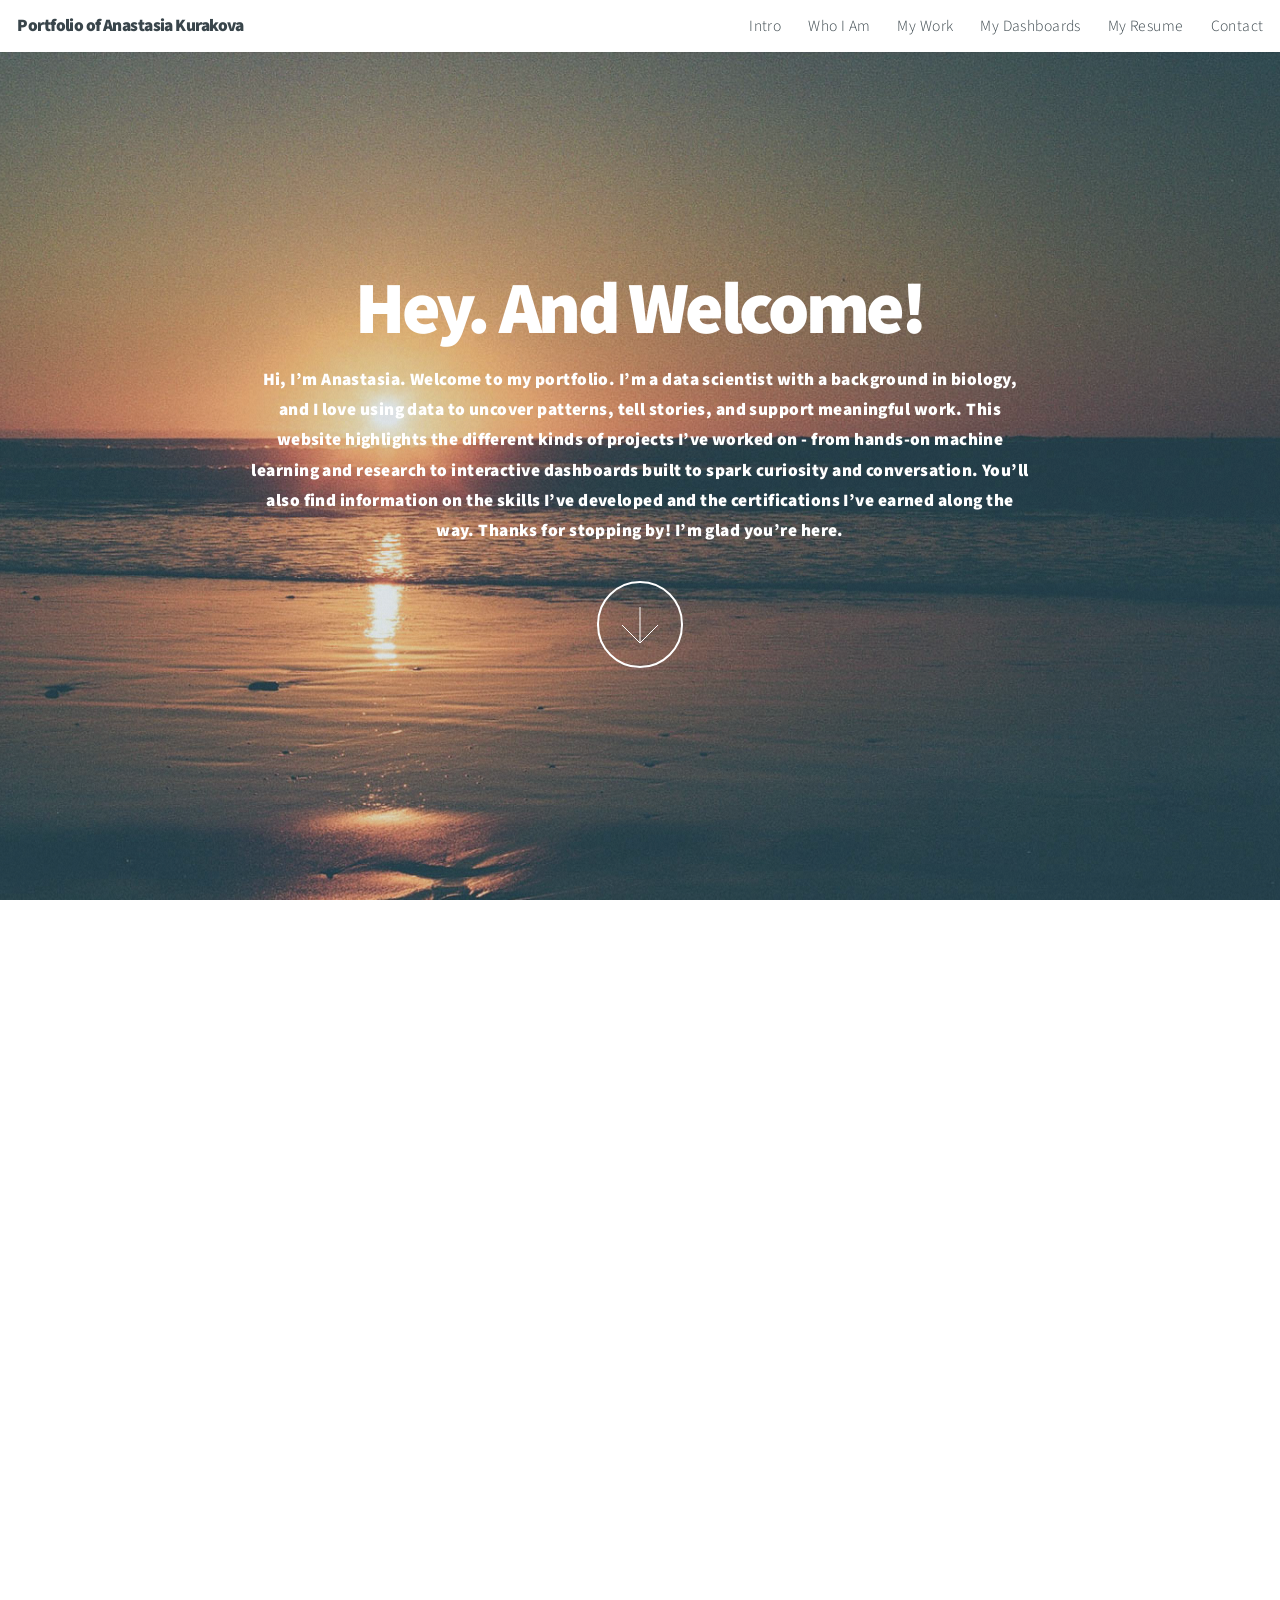
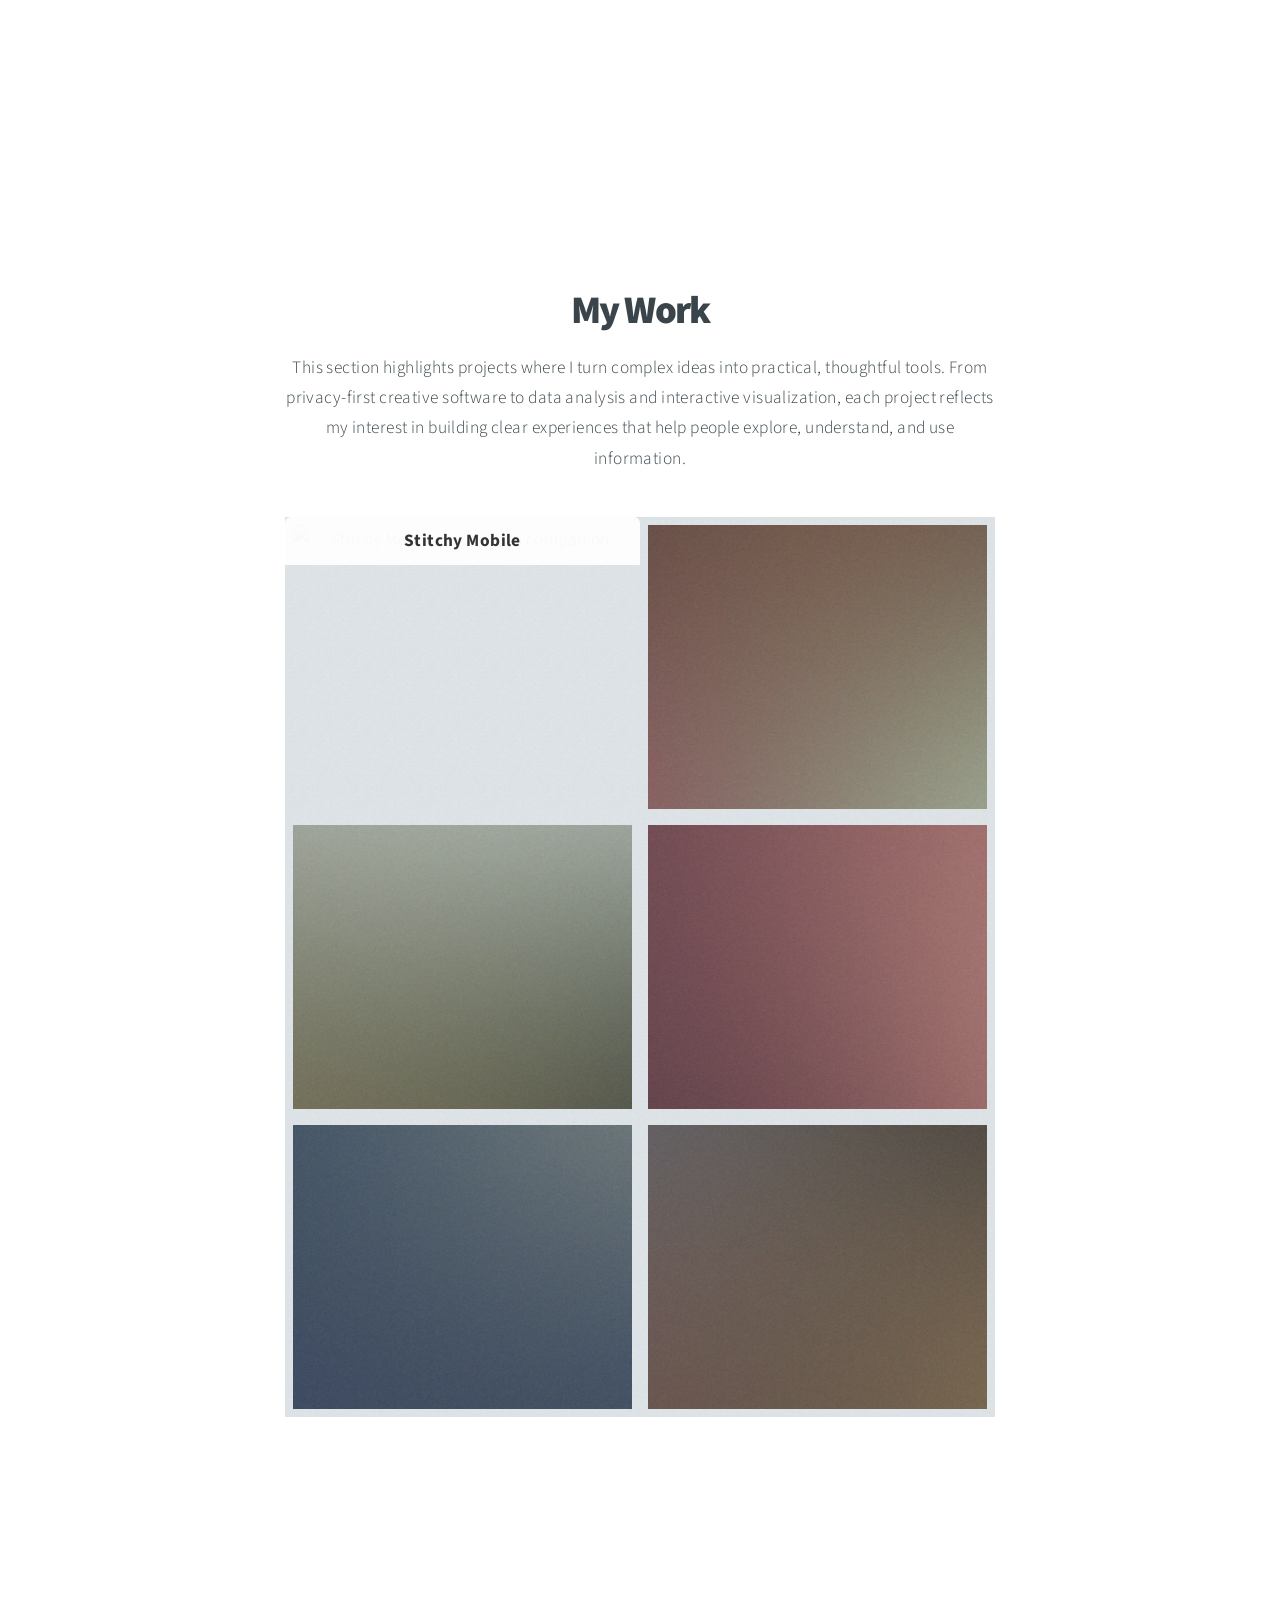
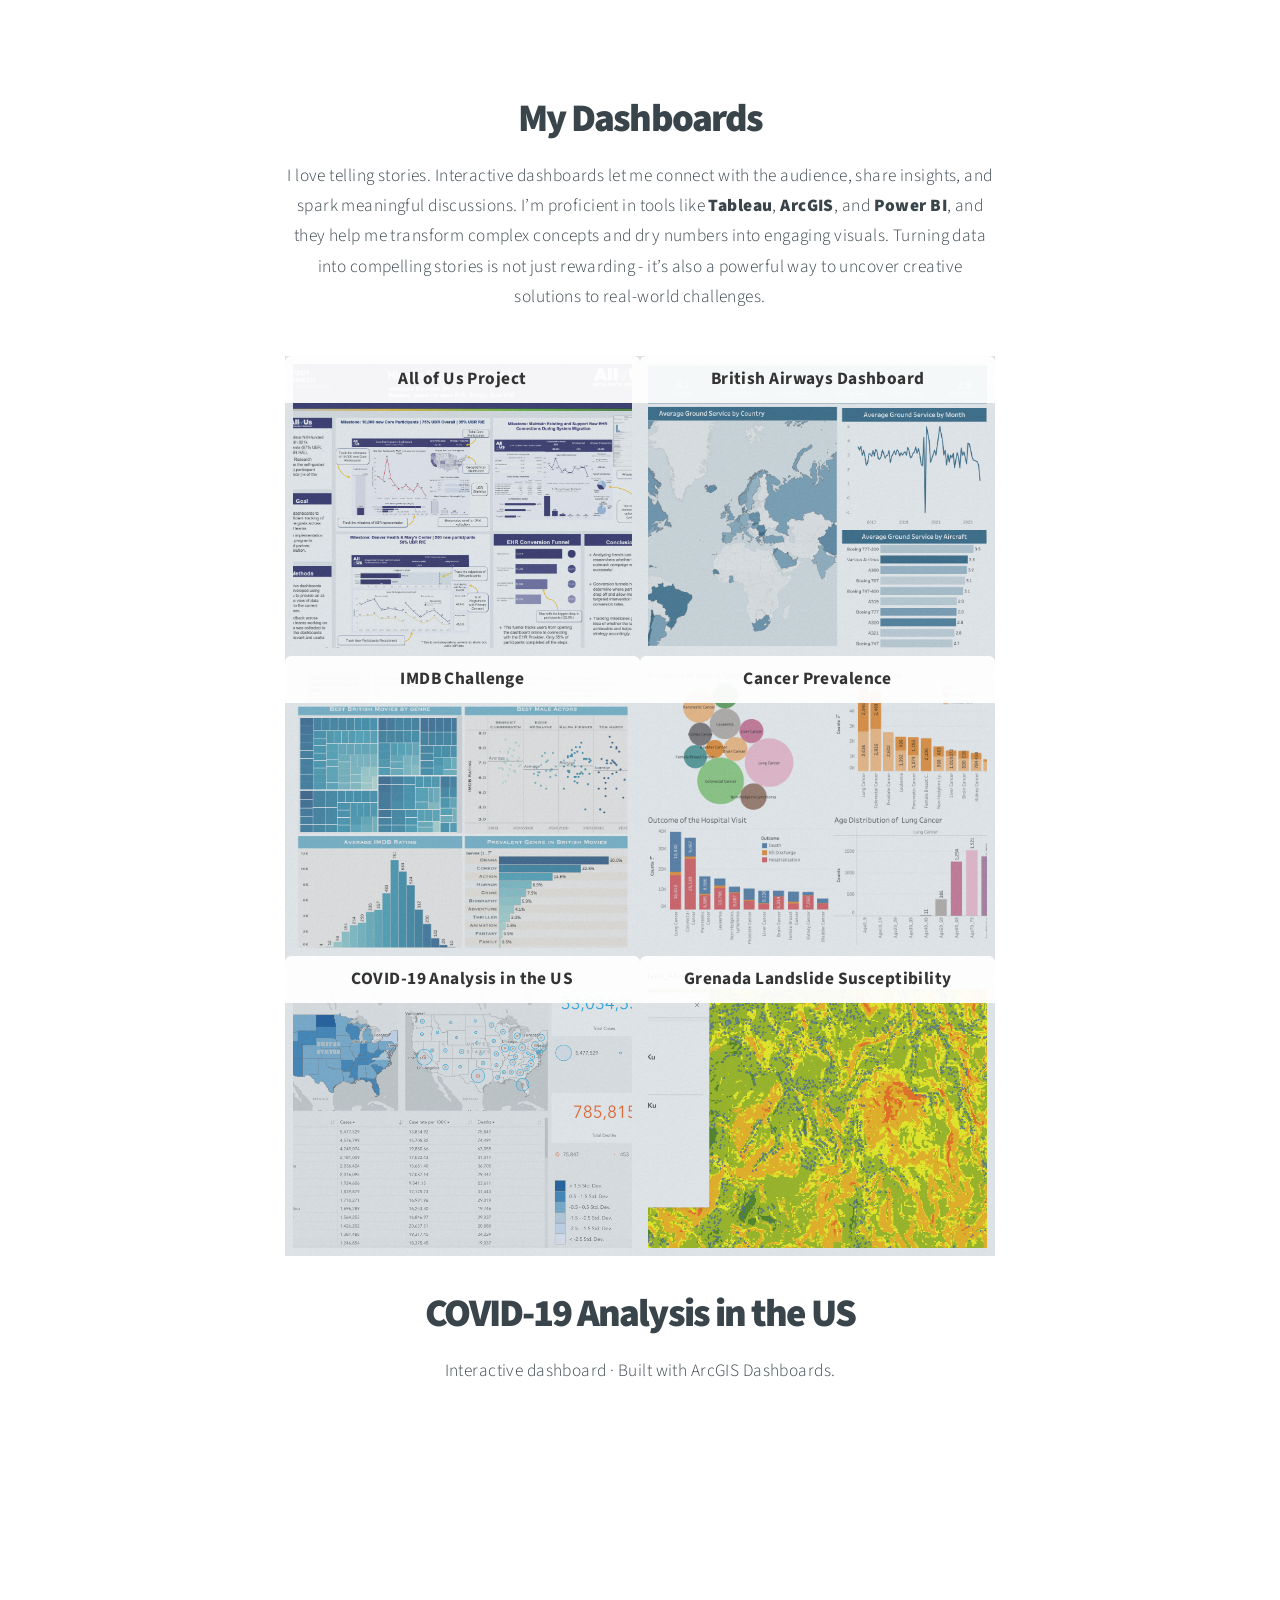
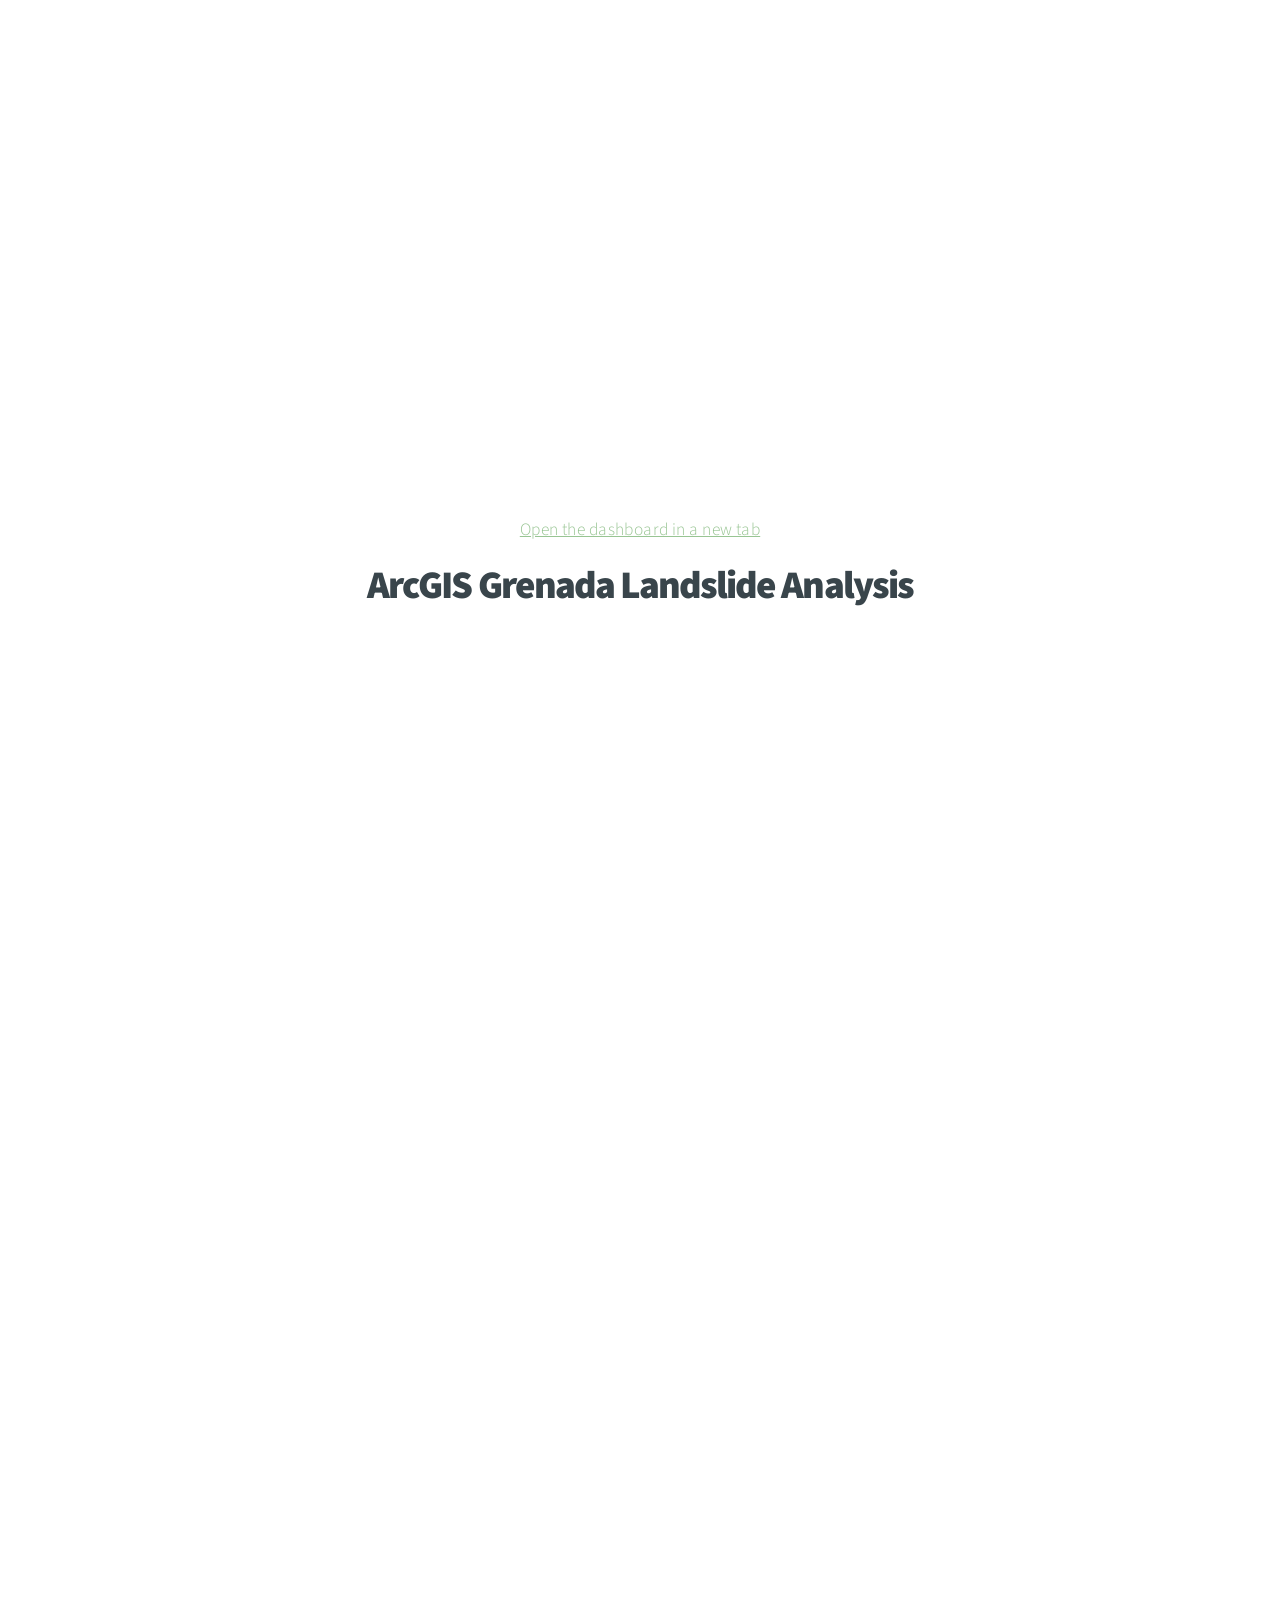
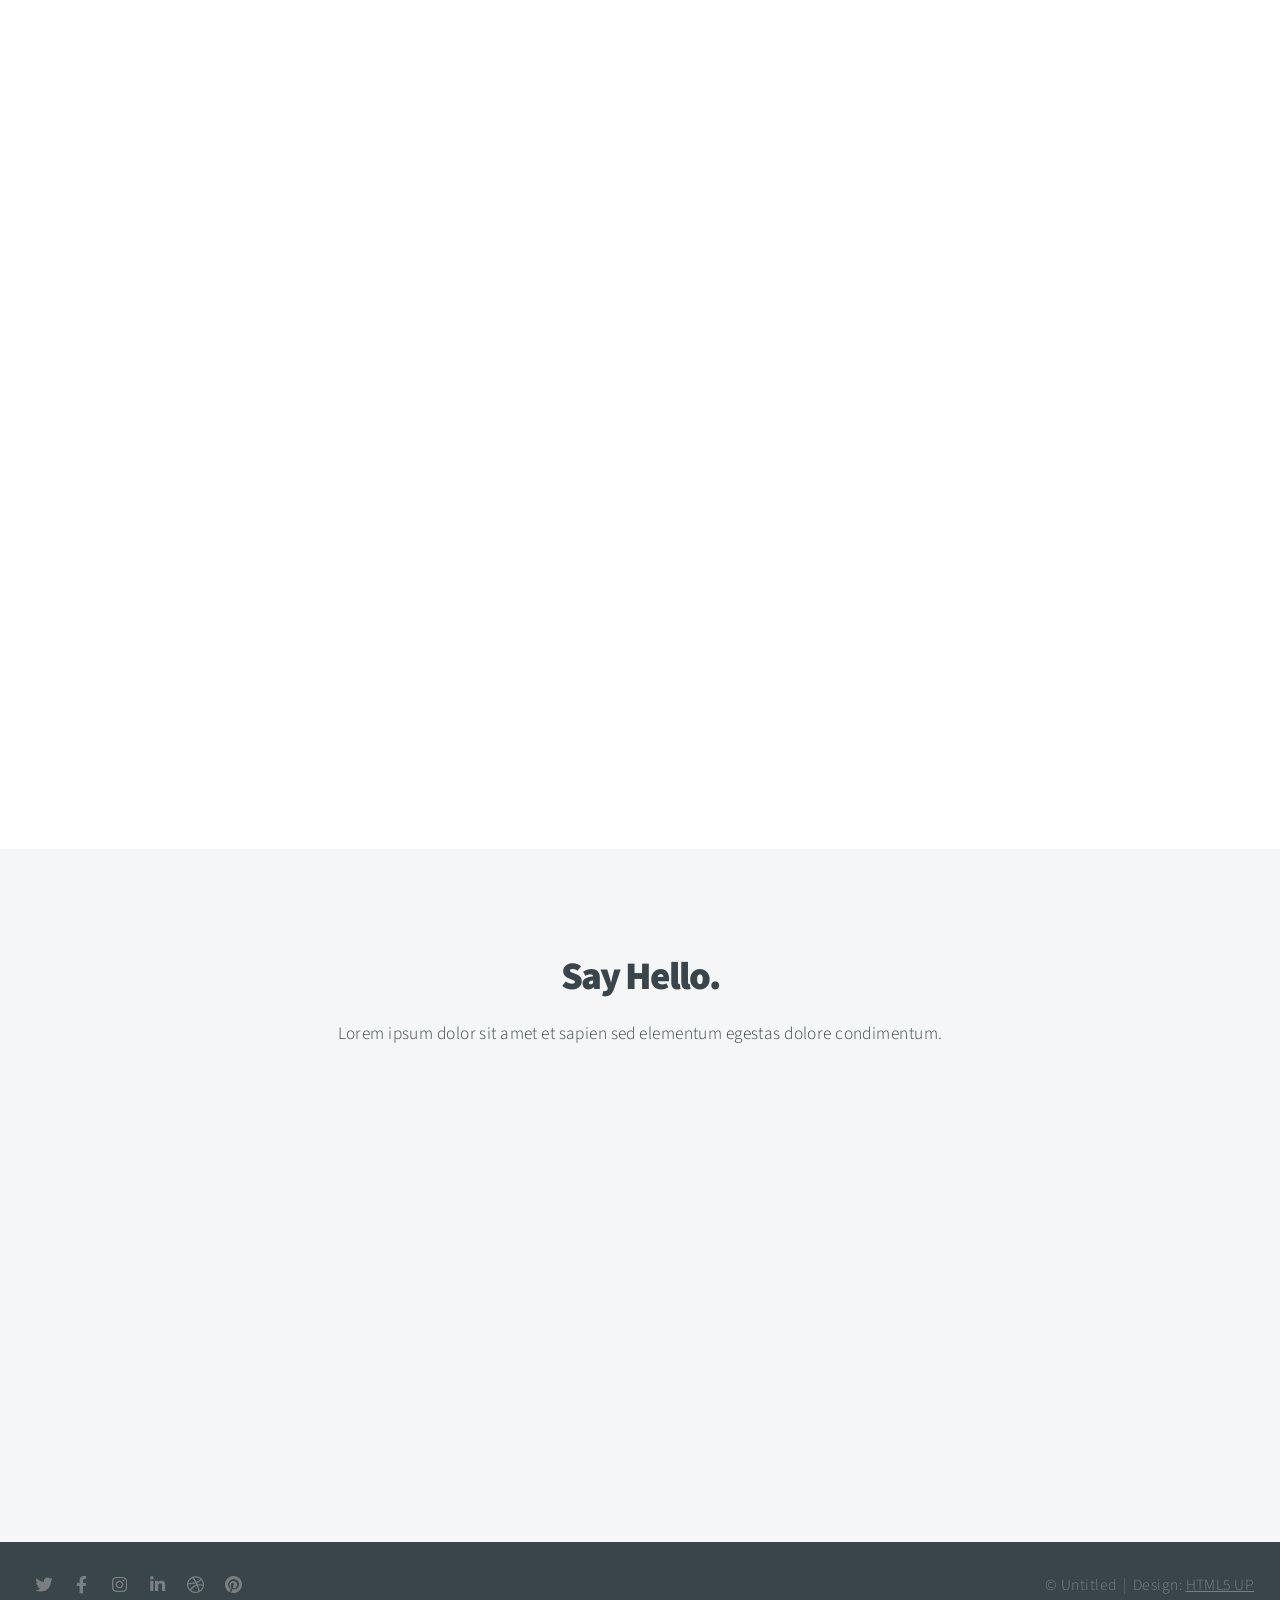
==== commit 5382add4: "Replace work section placeholder text" ====
--- a/index.html
+++ b/index.html
@@ -97,9 +97,7 @@
 				<div class="content box">
 					<header>
 						<h2>My Work</h2>
-						<p>Lorem ipsum dolor sit amet et sapien sed elementum egestas dolore condimentum.
-						Fusce blandit ultrices sapien, in accumsan orci rhoncus eu. Sed sodales venenatis
-						arcu, id varius justo euismod in. Curabitur egestas consectetur magna vitae.</p>
+						<p>This section highlights projects where I turn complex ideas into practical, thoughtful tools. From privacy-first creative software to data analysis and interactive visualization, each project reflects my interest in building clear experiences that help people explore, understand, and use information.</p>
 					</header>
 
 					<!-- Gallery  -->
